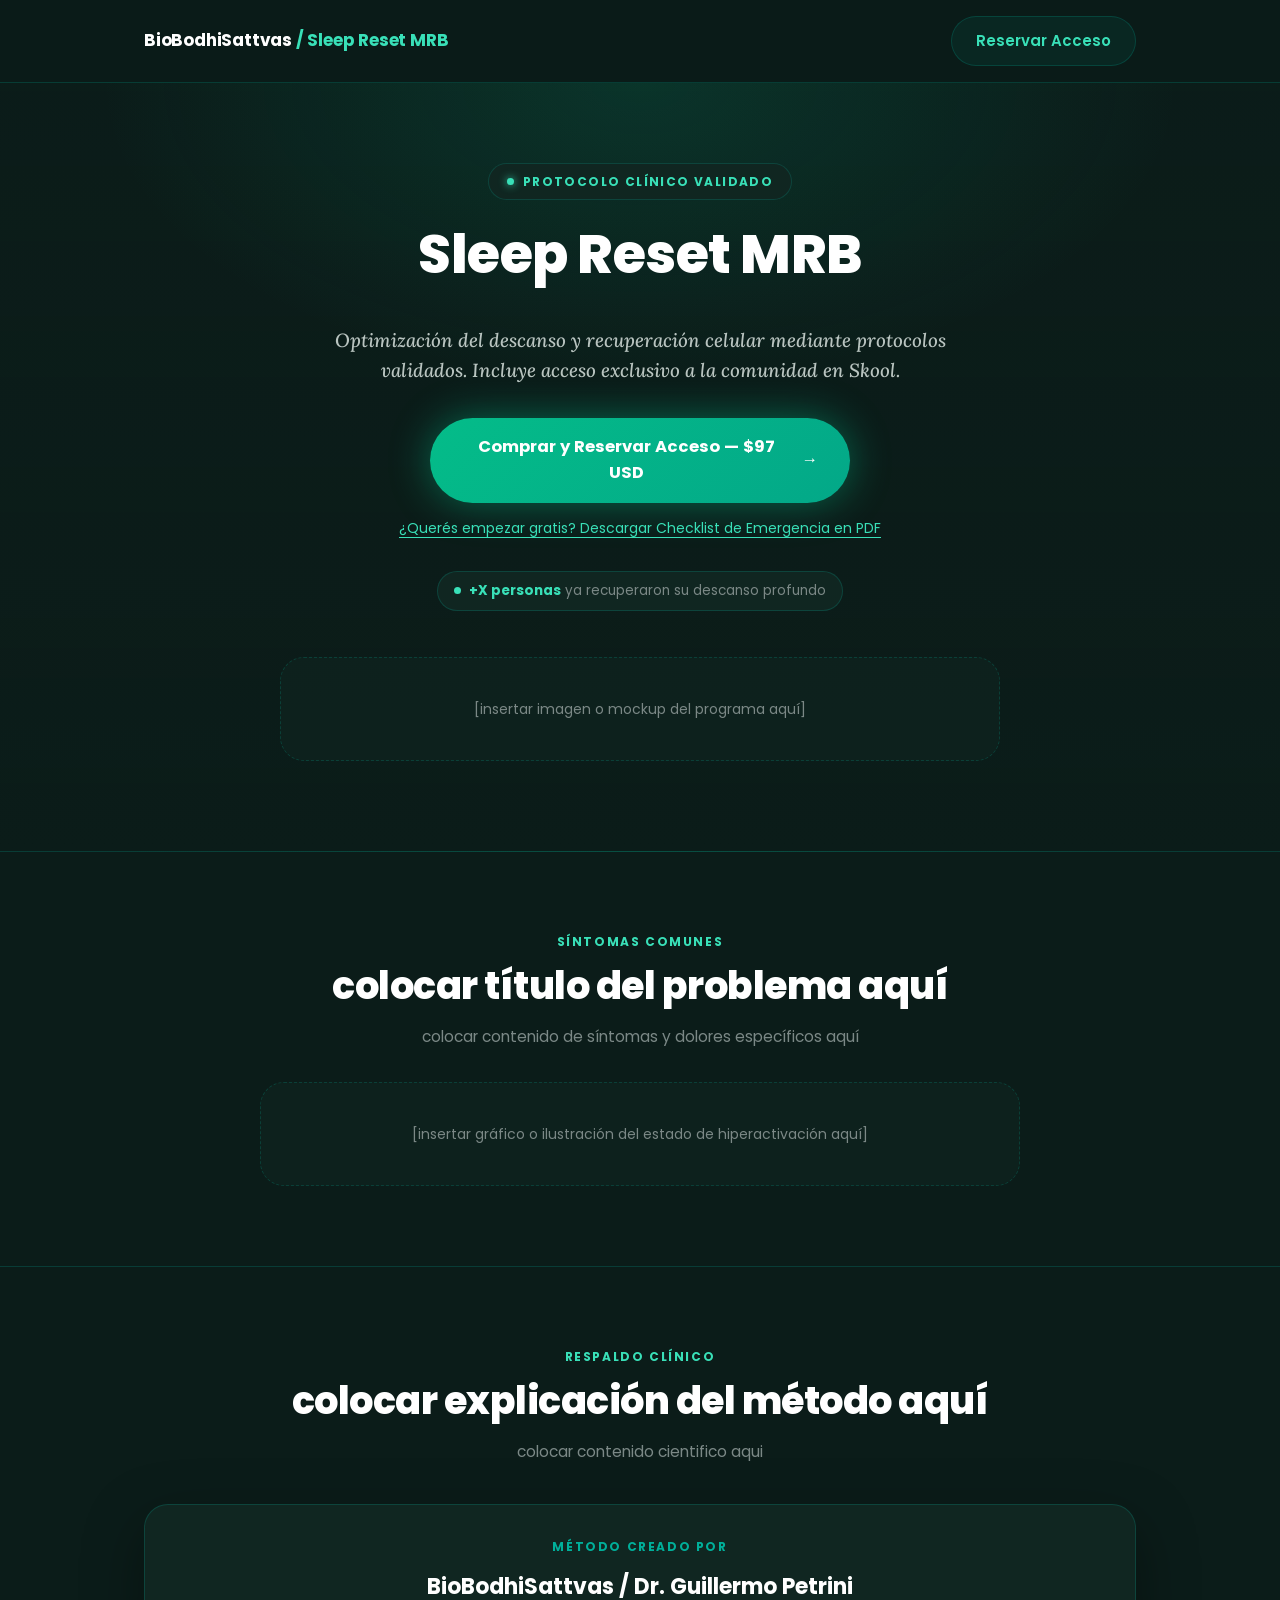
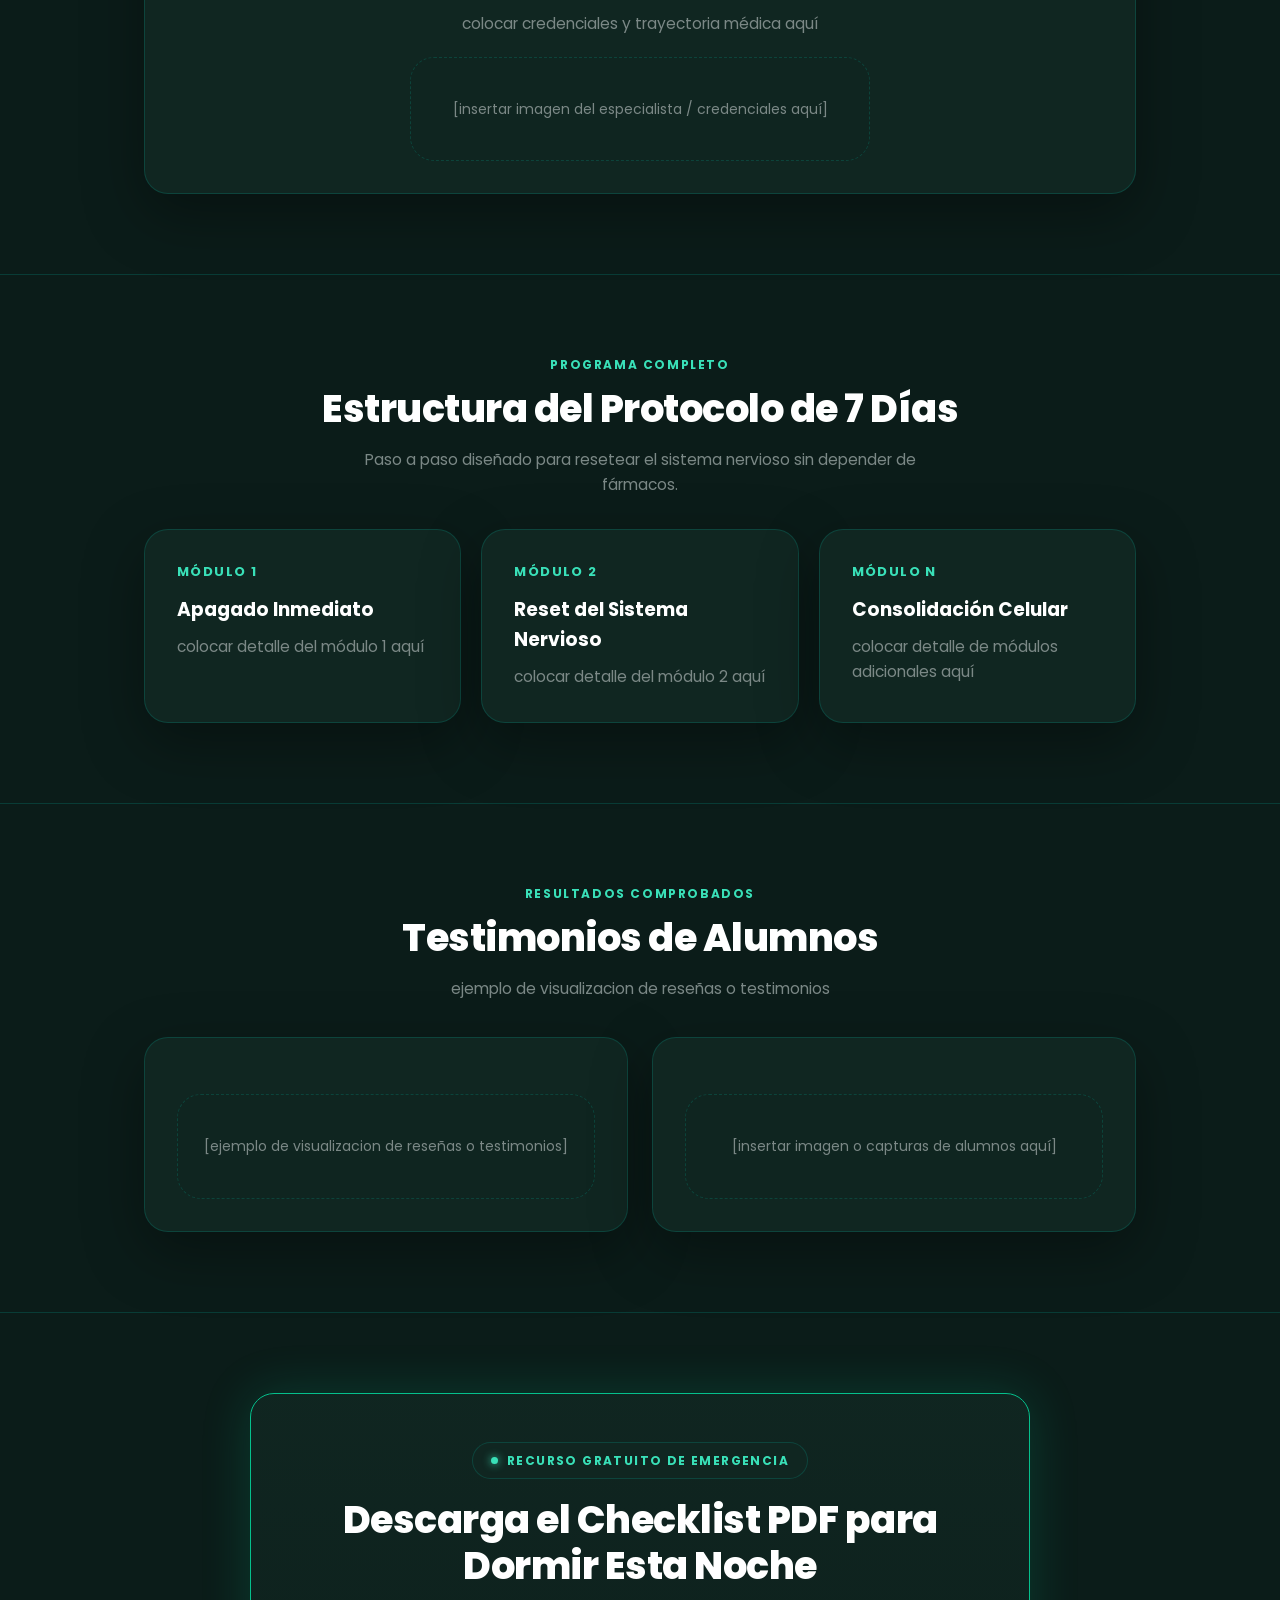
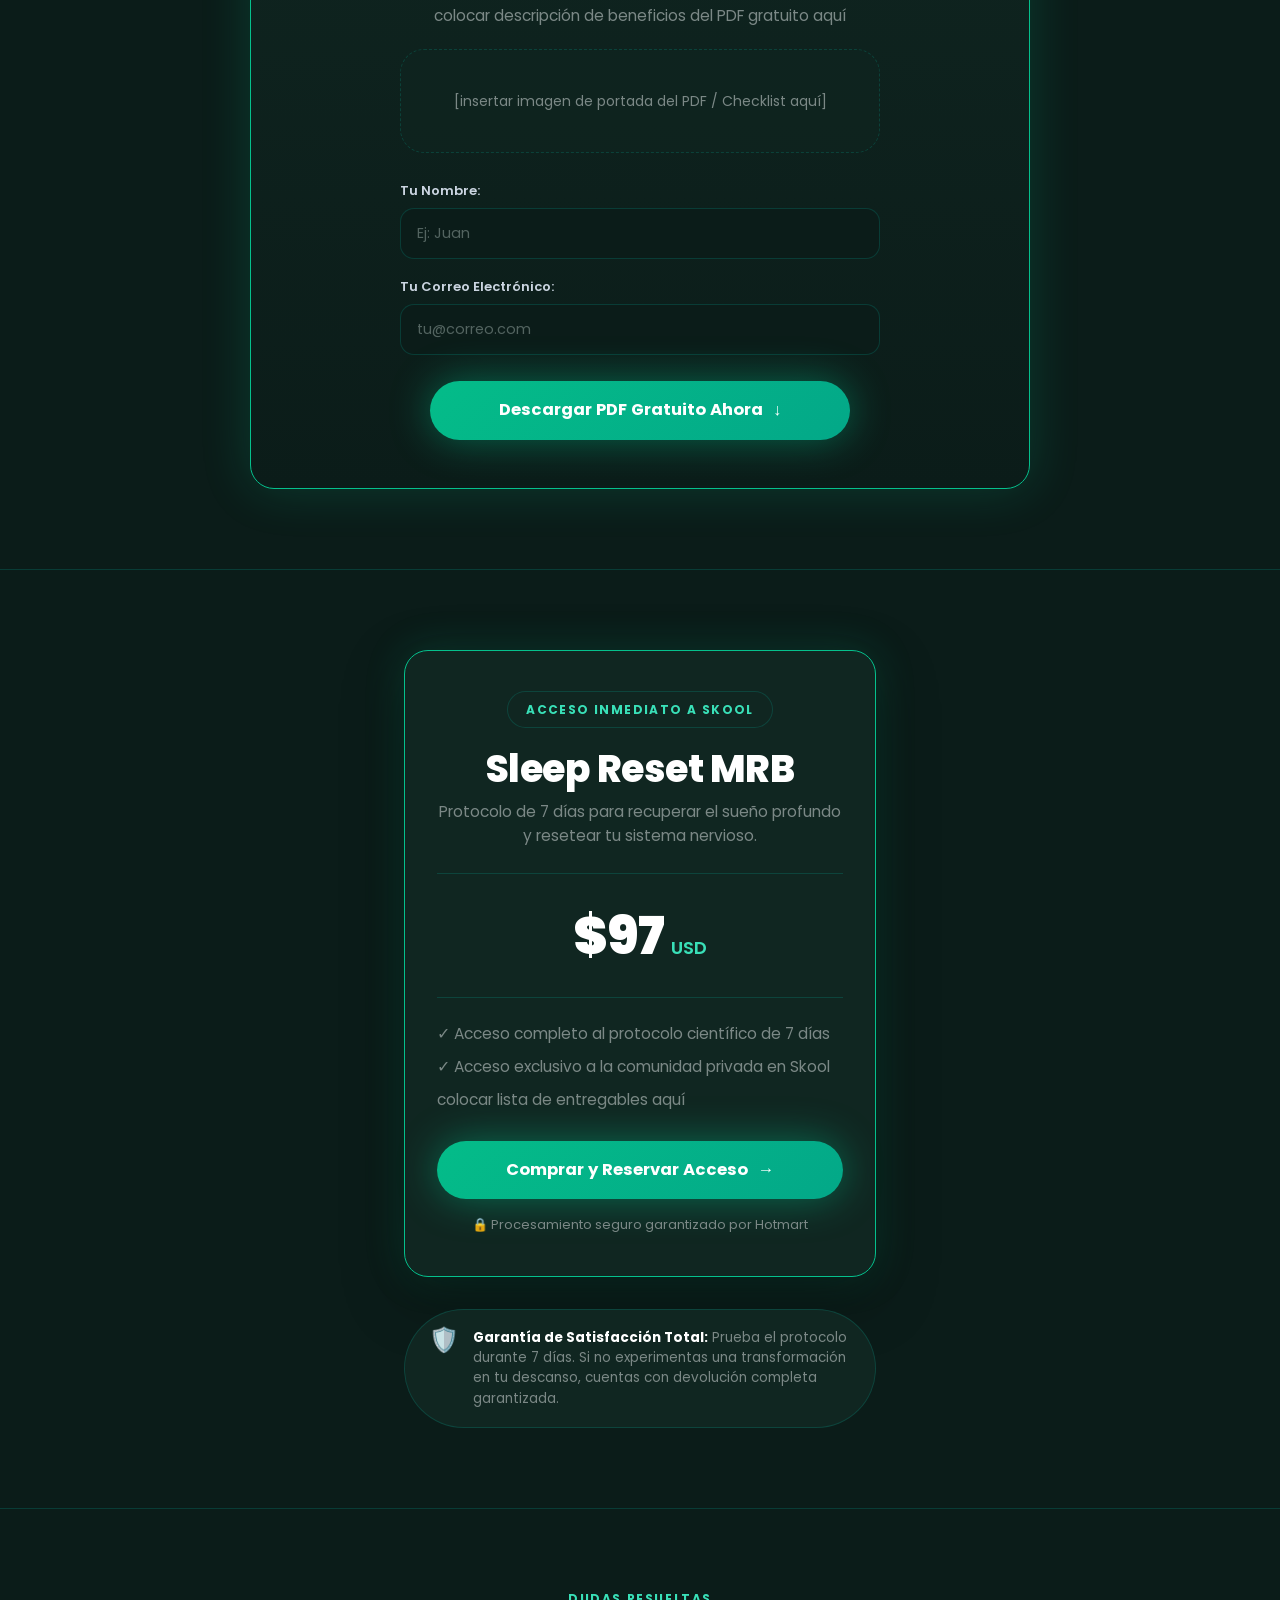
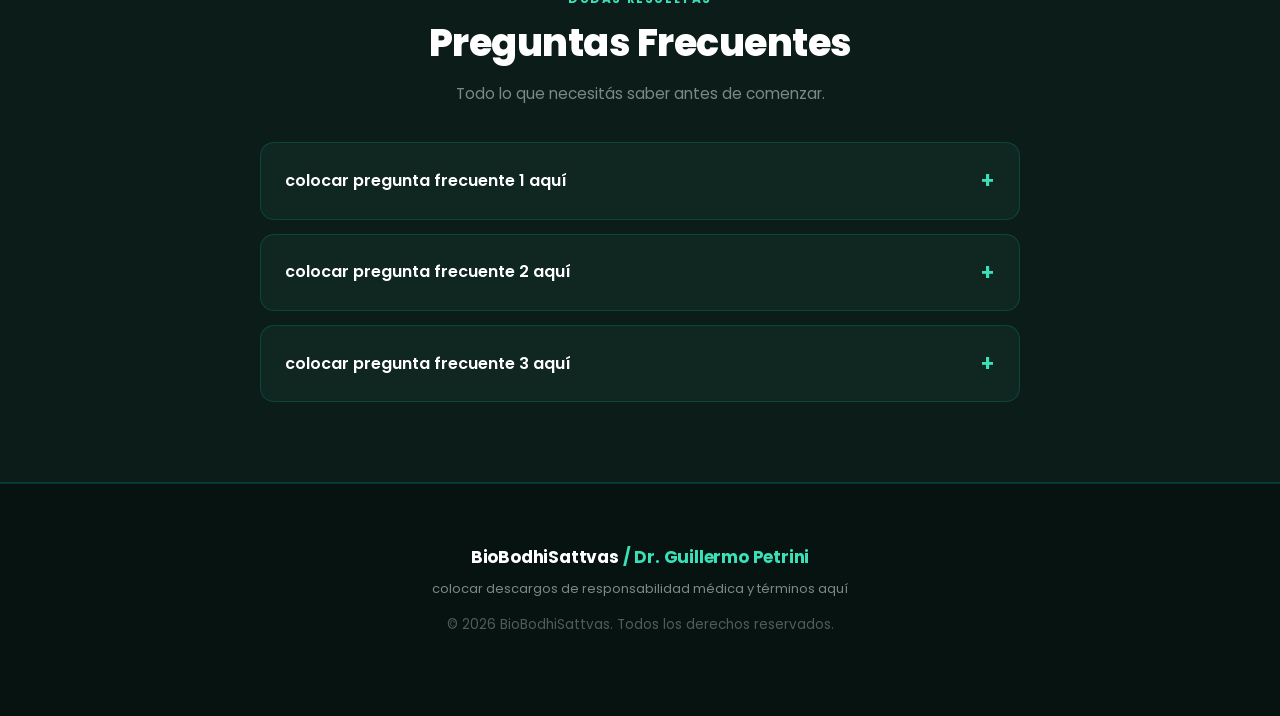
==== index.html @ a737d0e5 "commit inicial" ====
<!DOCTYPE html>
<html lang="es">
<head>
  <meta charset="UTF-8">
  <meta name="viewport" content="width=device-width, initial-scale=1.0">
  <title>Sleep Reset MRB - Programa Oficial | BioBodhiSattvas</title>
  
  <!-- Tipografías Oficiales (Poppins & Lora) -->
  <link rel="preconnect" href="https://fonts.googleapis.com">
  <link rel="preconnect" href="https://fonts.gstatic.com" crossorigin>
  <link href="https://fonts.googleapis.com/css2?family=Poppins:wght@400;500;600;700;800;900&family=Lora:ital,wght@0,500;1,500;1,600&display=swap" rel="stylesheet">

  <!-- Estilos Modulares -->
  <link rel="stylesheet" href="css/variables.css">
  <link rel="stylesheet" href="css/base.css">
  <link rel="stylesheet" href="css/components.css">
  <link rel="stylesheet" href="css/animations.css">
  <link rel="stylesheet" href="css/landing.css">
</head>
<body>

  <!-- ==================== HEADER ==================== -->
  <header class="site-header">
    <div class="wrap nav-container">
      <div class="brand-title">
        BioBodhiSattvas <span>/ Sleep Reset MRB</span>
      </div>
      <a href="#oferta" class="btn-secondary">
        Reservar Acceso
      </a>
    </div>
  </header>

  <!-- ==================== HERO SECTION ==================== -->
  <section class="hero-section">
    <div class="wrap hero-content">
      <div class="pill-eyebrow">
        <span class="dot"></span>
        <span>Protocolo Clínico Validado</span>
      </div>

      <h1 class="title-section" style="max-width: 820px; font-size: clamp(32px, 5vw, 54px);">
        Sleep Reset MRB
      </h1>

      <p class="lead-text" style="max-width: 680px;">
        Optimización del descanso y recuperación celular mediante protocolos validados. Incluye acceso exclusivo a la comunidad en Skool.
      </p>

      <div class="hero-actions">
        <!-- Enlace oficial intacto a Hotmart -->
        <a href="https://pay.hotmart.com/B107498701F?off=cs14opc1" class="btn-primary pulse-glow btn-buy" target="_blank" rel="noopener noreferrer">
          <span>Comprar y Reservar Acceso — $97 USD</span>
          <span class="arrow">→</span>
        </a>

        <!-- Ancla alternativa a Lead Magnet gratuito -->
        <a href="#lead-magnet" class="free-anchor">
          ¿Querés empezar gratis? Descargar Checklist de Emergencia en PDF
        </a>
      </div>

      <div class="pill-social" style="margin-top: 10px;">
        <span class="dot"></span>
        <span><b>+X personas</b> ya recuperaron su descanso profundo</span>
      </div>

      <div class="placeholder-box float-animation" style="max-width: 720px;">
        [insertar imagen o mockup del programa aquí]
      </div>
    </div>
  </section>

  <!-- ==================== SÍNTOMAS Y PROBLEMA ==================== -->
  <section class="dark">
    <div class="wrap text-center">
      <div class="kicker">SÍNTOMAS COMUNES</div>
      <h2 class="title-section">colocar título del problema aquí</h2>
      <p class="desc-text wrap-narrow">
        colocar contenido de síntomas y dolores específicos aquí
      </p>

      <div class="placeholder-box" style="max-width: 760px; margin: 32px auto 0;">
        [insertar gráfico o ilustración del estado de hiperactivación aquí]
      </div>
    </div>
  </section>

  <!-- ==================== MECANISMO CIENTÍFICO / MÉTODO MRB ==================== -->
  <section>
    <div class="wrap">
      <div class="text-center">
        <div class="kicker">RESPALDO CLÍNICO</div>
        <h2 class="title-section">colocar explicación del método aquí</h2>
        <p class="desc-text wrap-narrow">
          colocar contenido cientifico aqui
        </p>
      </div>

      <div class="card-brand" style="margin-top: 40px; text-align: center;">
        <div class="kicker" style="color: var(--teal);">MÉTODO CREADO POR</div>
        <h3 style="font-family: var(--font-display); font-size: 22px; margin-bottom: 8px;">BioBodhiSattvas / Dr. Guillermo Petrini</h3>
        <p class="desc-text" style="margin-bottom: 20px;">colocar credenciales y trayectoria médica aquí</p>
        <div class="placeholder-box" style="max-width: 460px; margin: 0 auto;">
          [insertar imagen del especialista / credenciales aquí]
        </div>
      </div>
    </div>
  </section>

  <!-- ==================== DESGLOSE DE MÓDULOS ==================== -->
  <section>
    <div class="wrap">
      <div class="text-center">
        <div class="kicker">PROGRAMA COMPLETO</div>
        <h2 class="title-section">Estructura del Protocolo de 7 Días</h2>
        <p class="desc-text wrap-narrow">
          Paso a paso diseñado para resetear el sistema nervioso sin depender de fármacos.
        </p>
      </div>

      <div class="grid-3">
        <div class="card-brand interactive">
          <div class="divider-step">
            <span class="paso">Módulo 1</span>
          </div>
          <h3>Apagado Inmediato</h3>
          <p class="desc-text" style="margin-top: 10px;">
            colocar detalle del módulo 1 aquí
          </p>
        </div>

        <div class="card-brand interactive">
          <div class="divider-step">
            <span class="paso">Módulo 2</span>
          </div>
          <h3>Reset del Sistema Nervioso</h3>
          <p class="desc-text" style="margin-top: 10px;">
            colocar detalle del módulo 2 aquí
          </p>
        </div>

        <div class="card-brand interactive">
          <div class="divider-step">
            <span class="paso">Módulo N</span>
          </div>
          <h3>Consolidación Celular</h3>
          <p class="desc-text" style="margin-top: 10px;">
            colocar detalle de módulos adicionales aquí
          </p>
        </div>
      </div>
    </div>
  </section>

  <!-- ==================== TESTIMONIOS Y PRUEBA SOCIAL ==================== -->
  <section>
    <div class="wrap text-center">
      <div class="kicker">RESULTADOS COMPROBADOS</div>
      <h2 class="title-section">Testimonios de Alumnos</h2>
      <p class="desc-text wrap-narrow">
        ejemplo de visualizacion de reseñas o testimonios
      </p>

      <div class="grid-2" style="margin-top: 36px;">
        <div class="card-brand text-center">
          <div class="placeholder-box">
            [ejemplo de visualizacion de reseñas o testimonios]
          </div>
        </div>
        <div class="card-brand text-center">
          <div class="placeholder-box">
            [insertar imagen o capturas de alumnos aquí]
          </div>
        </div>
      </div>
    </div>
  </section>

  <!-- ==================== SECCIÓN LEAD MAGNET: PDF GRATUITO ==================== -->
  <section id="lead-magnet">
    <div class="wrap">
      <div class="lead-magnet-card text-center">
        <div class="pill-eyebrow">
          <span class="dot"></span>
          <span>Recurso Gratuito de Emergencia</span>
        </div>

        <h2 class="title-section" style="margin-top: 18px;">
          Descarga el Checklist PDF para Dormir Esta Noche
        </h2>

        <p class="desc-text wrap-narrow" style="margin: 0 auto;">
          colocar descripción de beneficios del PDF gratuito aquí
        </p>

        <div class="placeholder-box" style="max-width: 480px; margin: 20px auto 0;">
          [insertar imagen de portada del PDF / Checklist aquí]
        </div>

        <!-- Formulario integrado con Google Apps Script -->
        <form id="lead-magnet-form" class="lead-form">
          <div class="form-group">
            <label for="lead-name" class="form-label">Tu Nombre:</label>
            <input type="text" id="lead-name" name="nombre" class="form-input" placeholder="Ej: Juan" required>
          </div>

          <div class="form-group">
            <label for="lead-email" class="form-label">Tu Correo Electrónico:</label>
            <input type="email" id="lead-email" name="email" class="form-input" placeholder="tu@correo.com" required>
          </div>

          <button type="submit" id="lead-submit-btn" class="btn-primary" style="margin-top: 8px;">
            <span>Descargar PDF Gratuito Ahora</span>
            <span class="arrow">↓</span>
          </button>
        </form>

        <div id="lead-status-box" class="status-box" style="display: none;"></div>
      </div>
    </div>
  </section>

  <!-- ==================== OFERTA FINAL Y CHECKOUT HOTMART ==================== -->
  <section id="oferta">
    <div class="wrap pricing-wrapper">
      <div class="price-card">
        <span class="pill-eyebrow">Acceso Inmediato a Skool</span>
        
        <h2 class="title-section" style="margin-top: 18px; margin-bottom: 8px;">Sleep Reset MRB</h2>
        <p class="desc-text">Protocolo de 7 días para recuperar el sueño profundo y resetear tu sistema nervioso.</p>

        <div class="price-box">
          <div class="price-value">
            $97<span class="price-currency">USD</span>
          </div>
        </div>

        <div style="text-align: left; margin-bottom: 28px;">
          <p class="desc-text" style="margin-bottom: 8px;">✓ Acceso completo al protocolo científico de 7 días</p>
          <p class="desc-text" style="margin-bottom: 8px;">✓ Acceso exclusivo a la comunidad privada en Skool</p>
          <p class="desc-text">colocar lista de entregables aquí</p>
        </div>

        <!-- Enlace oficial directo e intacto a Hotmart -->
        <a href="https://pay.hotmart.com/B107498701F?off=cs14opc1" class="btn-primary pulse-glow btn-buy" target="_blank" rel="noopener noreferrer" style="max-width: 100%;">
          <span>Comprar y Reservar Acceso</span>
          <span class="arrow">→</span>
        </a>

        <div class="security-note">
          🔒 Procesamiento seguro garantizado por Hotmart
        </div>
      </div>

      <!-- Sello de Garantía -->
      <div class="guarantee" style="margin-top: 32px;">
        <span class="ico">🛡️</span>
        <p><b>Garantía de Satisfacción Total:</b> Prueba el protocolo durante 7 días. Si no experimentas una transformación en tu descanso, cuentas con devolución completa garantizada.</p>
      </div>
    </div>
  </section>

  <!-- ==================== PREGUNTAS FRECUENTES ==================== -->
  <section>
    <div class="wrap">
      <div class="text-center">
        <div class="kicker">DUDAS RESUELTAS</div>
        <h2 class="title-section">Preguntas Frecuentes</h2>
        <p class="desc-text wrap-narrow">
          Todo lo que necesitás saber antes de comenzar.
        </p>
      </div>

      <div class="faq-list" style="margin-top: 36px;">
        <details class="faq-item">
          <summary class="faq-summary">colocar pregunta frecuente 1 aquí</summary>
          <div class="faq-content">
            colocar respuesta frecuente 1 aquí
          </div>
        </details>

        <details class="faq-item">
          <summary class="faq-summary">colocar pregunta frecuente 2 aquí</summary>
          <div class="faq-content">
            colocar respuesta frecuente 2 aquí
          </div>
        </details>

        <details class="faq-item">
          <summary class="faq-summary">colocar pregunta frecuente 3 aquí</summary>
          <div class="faq-content">
            colocar respuesta frecuente 3 aquí
          </div>
        </details>
      </div>
    </div>
  </section>

  <!-- ==================== FOOTER ==================== -->
  <footer class="site-footer">
    <div class="wrap">
      <div class="brand-title" style="margin-bottom: 8px;">
        BioBodhiSattvas <span>/ Dr. Guillermo Petrini</span>
      </div>
      <p style="font-size: 13px; color: var(--muted); max-width: 600px; margin: 0 auto;">
        colocar descargos de responsabilidad médica y términos aquí
      </p>
      <div class="footer-copy">
        © 2026 BioBodhiSattvas. Todos los derechos reservados.
      </div>
    </div>
  </footer>

  <!-- Controlador del Lead Magnet (Google Apps Script) -->
  <script src="js/lead-magnet.js" defer></script>
</body>
</html>
---- css/variables.css ----
:root {
  /* === Paleta corporativa oficial (BioBodhiSattvas) === */
  --ink: #1D1D1B;
  --paper: #F5F5F5;
  --teal: #00AF9A;
  --teal-deep: #1F5555;

  /* === Paleta funcional / Web Dark Medical === */
  --bg: #0B1C19;
  --bg-nav: #12211D;
  --surface: #102621;
  --surface-border: rgba(0, 175, 154, 0.22);
  --teal-bright: #05C08C;
  --teal-glow: #39E0B8;
  --white: #FFFFFF;
  --muted: #7B8886;
  --muted-onlight: #5B6B67;
  --error: #F87171;
  --success: #4ADE80;

  /* === Tipografía === */
  --font-display: 'Poppins', -apple-system, BlinkMacSystemFont, "Segoe UI", Roboto, sans-serif;
  --font-body: 'Poppins', -apple-system, BlinkMacSystemFont, "Segoe UI", Roboto, sans-serif;
  --font-accent: 'Lora', Georgia, serif;

  /* === Radios y Sombras === */
  --r-pill: 999px;
  --r-card: 24px;
  --r-chip: 14px;
  --shadow-card: 0 20px 60px rgba(0, 0, 0, 0.35);
  --glow-btn: 0 0 40px rgba(5, 192, 140, 0.45);
  --glow-subtle: 0 0 24px rgba(5, 192, 140, 0.2);

  /* === Espaciado y Layout === */
  --max-w-content: 1040px;
  --max-w-narrow: 640px;
}
---- css/base.css ----
*,
*::before,
*::after {
  box-sizing: border-box;
  margin: 0;
  padding: 0;
}

html {
  scroll-behavior: smooth;
  -webkit-font-smoothing: antialiased;
  -moz-osx-font-smoothing: grayscale;
}

body {
  background-color: var(--bg);
  color: var(--white);
  font-family: var(--font-body);
  font-size: 16px;
  line-height: 1.6;
  overflow-x: hidden;
  min-height: 100vh;
}

img,
svg {
  display: block;
  max-width: 100%;
  height: auto;
}

a {
  color: inherit;
  text-decoration: none;
}

button,
input,
textarea,
select {
  font: inherit;
  color: inherit;
}

/* === Layout Containers === */
.wrap {
  width: 100%;
  max-width: var(--max-w-content);
  margin: 0 auto;
  padding: 0 24px;
}

.wrap-narrow {
  width: 100%;
  max-width: var(--max-w-narrow);
  margin: 0 auto;
  padding: 0 24px;
}

/* === Typography Helpers === */
.kicker {
  font-family: var(--font-display);
  font-weight: 700;
  font-size: 12px;
  letter-spacing: 1.6px;
  text-transform: uppercase;
  color: var(--teal-glow);
  margin-bottom: 12px;
}

.title-section {
  font-family: var(--font-display);
  font-weight: 800;
  font-size: clamp(26px, 3.8vw, 38px);
  letter-spacing: -0.5px;
  line-height: 1.2;
  color: var(--white);
  margin-bottom: 16px;
}

.lead-text {
  font-family: var(--font-accent);
  font-style: italic;
  font-weight: 500;
  font-size: clamp(16px, 2vw, 19px);
  color: #B9C4C0;
  line-height: 1.6;
}

.desc-text {
  font-size: 15.5px;
  color: var(--muted);
  line-height: 1.6;
}

.text-center {
  text-align: center;
}

/* === Section Padding === */
section {
  padding: 80px 0;
  border-bottom: 1px solid var(--surface-border);
  position: relative;
}

@media (max-width: 768px) {
  section {
    padding: 56px 0;
  }
}
---- css/components.css ----
/* ==========================================================================
   COMPONENTS.CSS - Componentes UI Reutilizables (BioBodhiSattvas)
   ========================================================================== */

/* === Eyebrow Badge === */
.pill-eyebrow {
  display: inline-flex;
  align-items: center;
  gap: 9px;
  font-family: var(--font-display);
  font-size: 12px;
  font-weight: 700;
  letter-spacing: 1.4px;
  text-transform: uppercase;
  color: var(--teal-glow);
  background: var(--surface);
  border: 1px solid var(--surface-border);
  padding: 8px 18px;
  border-radius: var(--r-pill);
}

.pill-eyebrow .dot {
  width: 7px;
  height: 7px;
  border-radius: 50%;
  background: var(--teal-glow);
  box-shadow: 0 0 8px var(--teal-glow);
}

/* === Social Proof Pill === */
.pill-social {
  display: inline-flex;
  align-items: center;
  gap: 8px;
  font-family: var(--font-body);
  font-size: 13.5px;
  color: var(--muted);
  background: var(--surface);
  border: 1px solid var(--surface-border);
  padding: 8px 16px;
  border-radius: var(--r-pill);
}

.pill-social .dot {
  width: 7px;
  height: 7px;
  border-radius: 50%;
  background: var(--teal-glow);
}

.pill-social b {
  color: var(--teal-glow);
  font-family: var(--font-display);
}

/* === Botones de Acción (CTA) === */
.btn-primary {
  display: inline-flex;
  align-items: center;
  justify-content: center;
  gap: 10px;
  font-family: var(--font-display);
  font-weight: 700;
  font-size: 16.5px;
  color: var(--white);
  background: linear-gradient(135deg, #04BC89, #03A888);
  padding: 16px 32px;
  border-radius: var(--r-pill);
  box-shadow: var(--glow-btn);
  border: none;
  cursor: pointer;
  text-decoration: none;
  transition: transform 0.2s ease, box-shadow 0.2s ease, background 0.2s ease;
  width: 100%;
  max-width: 420px;
  text-align: center;
}

.btn-primary:hover {
  transform: translateY(-2px);
  box-shadow: 0 0 50px rgba(5, 192, 140, 0.65);
}

.btn-primary .arrow {
  transition: transform 0.2s ease;
}

.btn-primary:hover .arrow {
  transform: translateX(4px);
}

.btn-secondary {
  display: inline-flex;
  align-items: center;
  justify-content: center;
  gap: 8px;
  font-family: var(--font-display);
  font-weight: 600;
  font-size: 15px;
  color: var(--teal-glow);
  background: rgba(0, 175, 154, 0.08);
  border: 1px solid var(--surface-border);
  padding: 12px 24px;
  border-radius: var(--r-pill);
  text-decoration: none;
  transition: all 0.2s ease;
}

.btn-secondary:hover {
  background: rgba(0, 175, 154, 0.18);
  border-color: var(--teal-glow);
}

/* === Tarjetas de Contenido === */
.card-brand {
  background: var(--surface);
  border: 1px solid var(--surface-border);
  border-radius: var(--r-card);
  padding: 32px;
  box-shadow: var(--shadow-card);
}

.card-brand.interactive {
  transition: transform 0.3s ease, border-color 0.3s ease;
}

.card-brand.interactive:hover {
  transform: translateY(-4px);
  border-color: rgba(57, 224, 184, 0.45);
}

/* === Bloque de Garantía === */
.guarantee {
  display: flex;
  align-items: flex-start;
  gap: 14px;
  text-align: left;
  background: var(--surface);
  border: 1px solid var(--surface-border);
  padding: 18px 24px;
  border-radius: var(--r-pill);
  max-width: 560px;
  margin: 0 auto;
}

.guarantee .ico {
  font-size: 24px;
  line-height: 1;
}

.guarantee p {
  margin: 0;
  font-size: 13.5px;
  color: var(--muted);
  line-height: 1.5;
}

.guarantee p b {
  color: var(--white);
  font-family: var(--font-display);
}

/* === Separadores de Pasos / Módulos === */
.divider-step {
  display: flex;
  align-items: baseline;
  gap: 12px;
  margin-bottom: 12px;
}

.divider-step .paso {
  font-family: var(--font-display);
  font-weight: 700;
  font-size: 13px;
  letter-spacing: 1.4px;
  color: var(--teal-glow);
  text-transform: uppercase;
}

.divider-step h3 {
  font-family: var(--font-display);
  font-weight: 700;
  font-size: 20px;
  color: var(--white);
  margin: 0;
}

/* === Formularios e Inputs === */
.form-group {
  margin-bottom: 18px;
  text-align: left;
}

.form-label {
  display: block;
  font-size: 13px;
  font-weight: 600;
  color: #cbd5e1;
  margin-bottom: 6px;
  font-family: var(--font-display);
}

.form-input {
  width: 100%;
  padding: 13px 16px;
  background: #0B1C19;
  border: 1px solid var(--surface-border);
  border-radius: var(--r-chip);
  color: var(--white);
  font-size: 14.5px;
  transition: border-color 0.2s ease, box-shadow 0.2s ease;
}

.form-input:focus {
  outline: none;
  border-color: var(--teal-bright);
  box-shadow: 0 0 16px rgba(5, 192, 140, 0.35);
}

.form-input::placeholder {
  color: #536460;
}

/* === Cajas de Estado / Alertas === */
.status-box {
  margin-top: 20px;
  padding: 16px 20px;
  border-radius: var(--r-chip);
  font-size: 14px;
  line-height: 1.5;
  text-align: center;
}

.status-box.success {
  background: rgba(74, 222, 128, 0.1);
  border: 1px solid rgba(74, 222, 128, 0.4);
  color: var(--success);
}

.status-box.error {
  background: rgba(248, 113, 113, 0.1);
  border: 1px solid rgba(248, 113, 113, 0.4);
  color: var(--error);
}

/* === Acordeón FAQ === */
.faq-list {
  display: flex;
  flex-direction: column;
  gap: 14px;
  max-width: 760px;
  margin: 0 auto;
}

.faq-item {
  background: var(--surface);
  border: 1px solid var(--surface-border);
  border-radius: var(--r-chip);
  overflow: hidden;
  transition: border-color 0.2s ease;
}

.faq-item[open] {
  border-color: var(--teal-glow);
}

.faq-summary {
  padding: 20px 24px;
  font-family: var(--font-display);
  font-size: 16px;
  font-weight: 600;
  color: var(--white);
  cursor: pointer;
  list-style: none;
  display: flex;
  justify-content: space-between;
  align-items: center;
  user-select: none;
}

.faq-summary::-webkit-details-marker {
  display: none;
}

.faq-summary::after {
  content: '+';
  font-size: 22px;
  color: var(--teal-glow);
  transition: transform 0.2s ease;
}

.faq-item[open] .faq-summary::after {
  content: '−';
}

.faq-content {
  padding: 0 24px 20px;
  font-size: 14.5px;
  color: var(--muted);
  line-height: 1.6;
}
---- css/animations.css ----
/* ==========================================================================
   ANIMATIONS.CSS - Micro-interacciones y Animaciones de Rendimiento
   ========================================================================== */

/* === Keyframe: Pulsing Glow para CTA Principal === */
@keyframes pulseGlow {
  0% {
    box-shadow: 0 0 20px rgba(5, 192, 140, 0.4);
  }
  50% {
    box-shadow: 0 0 45px rgba(5, 192, 140, 0.75), 0 0 10px rgba(57, 224, 184, 0.5);
  }
  100% {
    box-shadow: 0 0 20px rgba(5, 192, 140, 0.4);
  }
}

.pulse-glow {
  animation: pulseGlow 3s infinite ease-in-out;
}

/* === Keyframe: Pop-in de éxito === */
@keyframes popIn {
  0% {
    opacity: 0;
    transform: scale(0.85);
  }
  70% {
    opacity: 1;
    transform: scale(1.02);
  }
  100% {
    opacity: 1;
    transform: scale(1);
  }
}

.animate-pop-in {
  animation: popIn 0.35s cubic-bezier(0.34, 1.56, 0.64, 1) forwards;
}

/* === Keyframe: Flotación sutil (Mockup / Hero Image) === */
@keyframes floatSubtle {
  0%, 100% {
    transform: translateY(0);
  }
  50% {
    transform: translateY(-8px);
  }
}

.float-animation {
  animation: floatSubtle 5s ease-in-out infinite;
}

/* === Keyframe: Fade In Up para Scroll Reveal === */
@keyframes fadeInUp {
  from {
    opacity: 0;
    transform: translateY(24px);
  }
  to {
    opacity: 1;
    transform: translateY(0);
  }
}

.fade-in-up {
  animation: fadeInUp 0.6s cubic-bezier(0.16, 1, 0.3, 1) forwards;
}

/* === Accesibilidad: Reducción de movimiento === */
@media (prefers-reduced-motion: reduce) {
  *,
  *::before,
  *::after {
    animation-duration: 0.01ms !important;
    animation-iteration-count: 1 !important;
    transition-duration: 0.01ms !important;
    scroll-behavior: auto !important;
  }
}
---- css/landing.css ----
/* ==========================================================================
   LANDING.CSS - Estilos Específicos de Secciones para index.html
   ========================================================================== */

/* === Header / Nav Minimalista === */
.site-header {
  position: sticky;
  top: 0;
  z-index: 50;
  background: rgba(11, 28, 25, 0.9);
  backdrop-filter: blur(12px);
  border-bottom: 1px solid var(--surface-border);
  padding: 16px 0;
}

.nav-container {
  display: flex;
  justify-content: space-between;
  align-items: center;
}

.brand-title {
  font-family: var(--font-display);
  font-size: 17px;
  font-weight: 700;
  color: var(--white);
  letter-spacing: -0.2px;
}

.brand-title span {
  color: var(--teal-glow);
}

/* === Hero Section === */
.hero-section {
  padding: 80px 0 90px;
  text-align: center;
  background:
    radial-gradient(ellipse 900px 500px at 50% 0%, rgba(5, 192, 140, 0.15), transparent 60%),
    linear-gradient(180deg, rgba(11, 28, 25, 0.8) 0%, var(--bg) 100%);
}

.hero-content {
  display: flex;
  flex-direction: column;
  align-items: center;
  gap: 22px;
}

.hero-actions {
  display: flex;
  flex-direction: column;
  align-items: center;
  gap: 14px;
  width: 100%;
  margin-top: 10px;
}

.free-anchor {
  font-size: 14px;
  color: var(--teal-glow);
  text-decoration: underline;
  text-underline-offset: 4px;
  transition: opacity 0.2s ease;
}

.free-anchor:hover {
  opacity: 0.85;
}

.placeholder-box {
  background: rgba(16, 38, 33, 0.6);
  border: 1px dashed var(--surface-border);
  border-radius: var(--r-card);
  padding: 40px 24px;
  text-align: center;
  color: var(--muted);
  font-size: 14px;
  margin-top: 24px;
  width: 100%;
}

/* === Grid Layouts === */
.grid-2 {
  display: grid;
  grid-template-columns: repeat(2, 1fr);
  gap: 24px;
  margin-top: 32px;
}

.grid-3 {
  display: grid;
  grid-template-columns: repeat(3, 1fr);
  gap: 20px;
  margin-top: 32px;
}

@media (max-width: 860px) {
  .grid-2,
  .grid-3 {
    grid-template-columns: 1fr;
  }
}

/* === Seccion Lead Magnet Destacada === */
.lead-magnet-card {
  background: linear-gradient(180deg, rgba(16, 38, 33, 0.95) 0%, rgba(11, 28, 25, 0.95) 100%);
  border: 1px solid var(--teal-bright);
  box-shadow: 0 0 50px rgba(5, 192, 140, 0.2);
  border-radius: var(--r-card);
  padding: 48px 36px;
  max-width: 780px;
  margin: 0 auto;
}

.lead-form {
  max-width: 480px;
  margin: 28px auto 0;
}

/* === Pricing Box (Checkout Hotmart) === */
.pricing-wrapper {
  max-width: 520px;
  margin: 0 auto;
  text-align: center;
}

.price-card {
  background: var(--surface);
  border: 1px solid var(--teal-bright);
  border-radius: var(--r-card);
  padding: 40px 32px;
  box-shadow: var(--shadow-card), 0 0 40px rgba(5, 192, 140, 0.2);
}

.price-box {
  margin: 24px 0;
  border-top: 1px solid var(--surface-border);
  border-bottom: 1px solid var(--surface-border);
  padding: 20px 0;
}

.price-value {
  font-size: 52px;
  font-weight: 900;
  color: var(--white);
  font-family: var(--font-display);
}

.price-currency {
  font-size: 18px;
  color: var(--teal-glow);
  font-weight: 600;
  margin-left: 6px;
}

.security-note {
  font-size: 13px;
  color: var(--muted);
  margin-top: 16px;
}

/* === Footer === */
.site-footer {
  padding: 60px 0 80px;
  background: #071311;
  border-top: 1px solid var(--surface-border);
  font-size: 13.5px;
  color: var(--muted);
  text-align: center;
}

.footer-copy {
  margin-top: 14px;
  color: #4D5E5A;
}
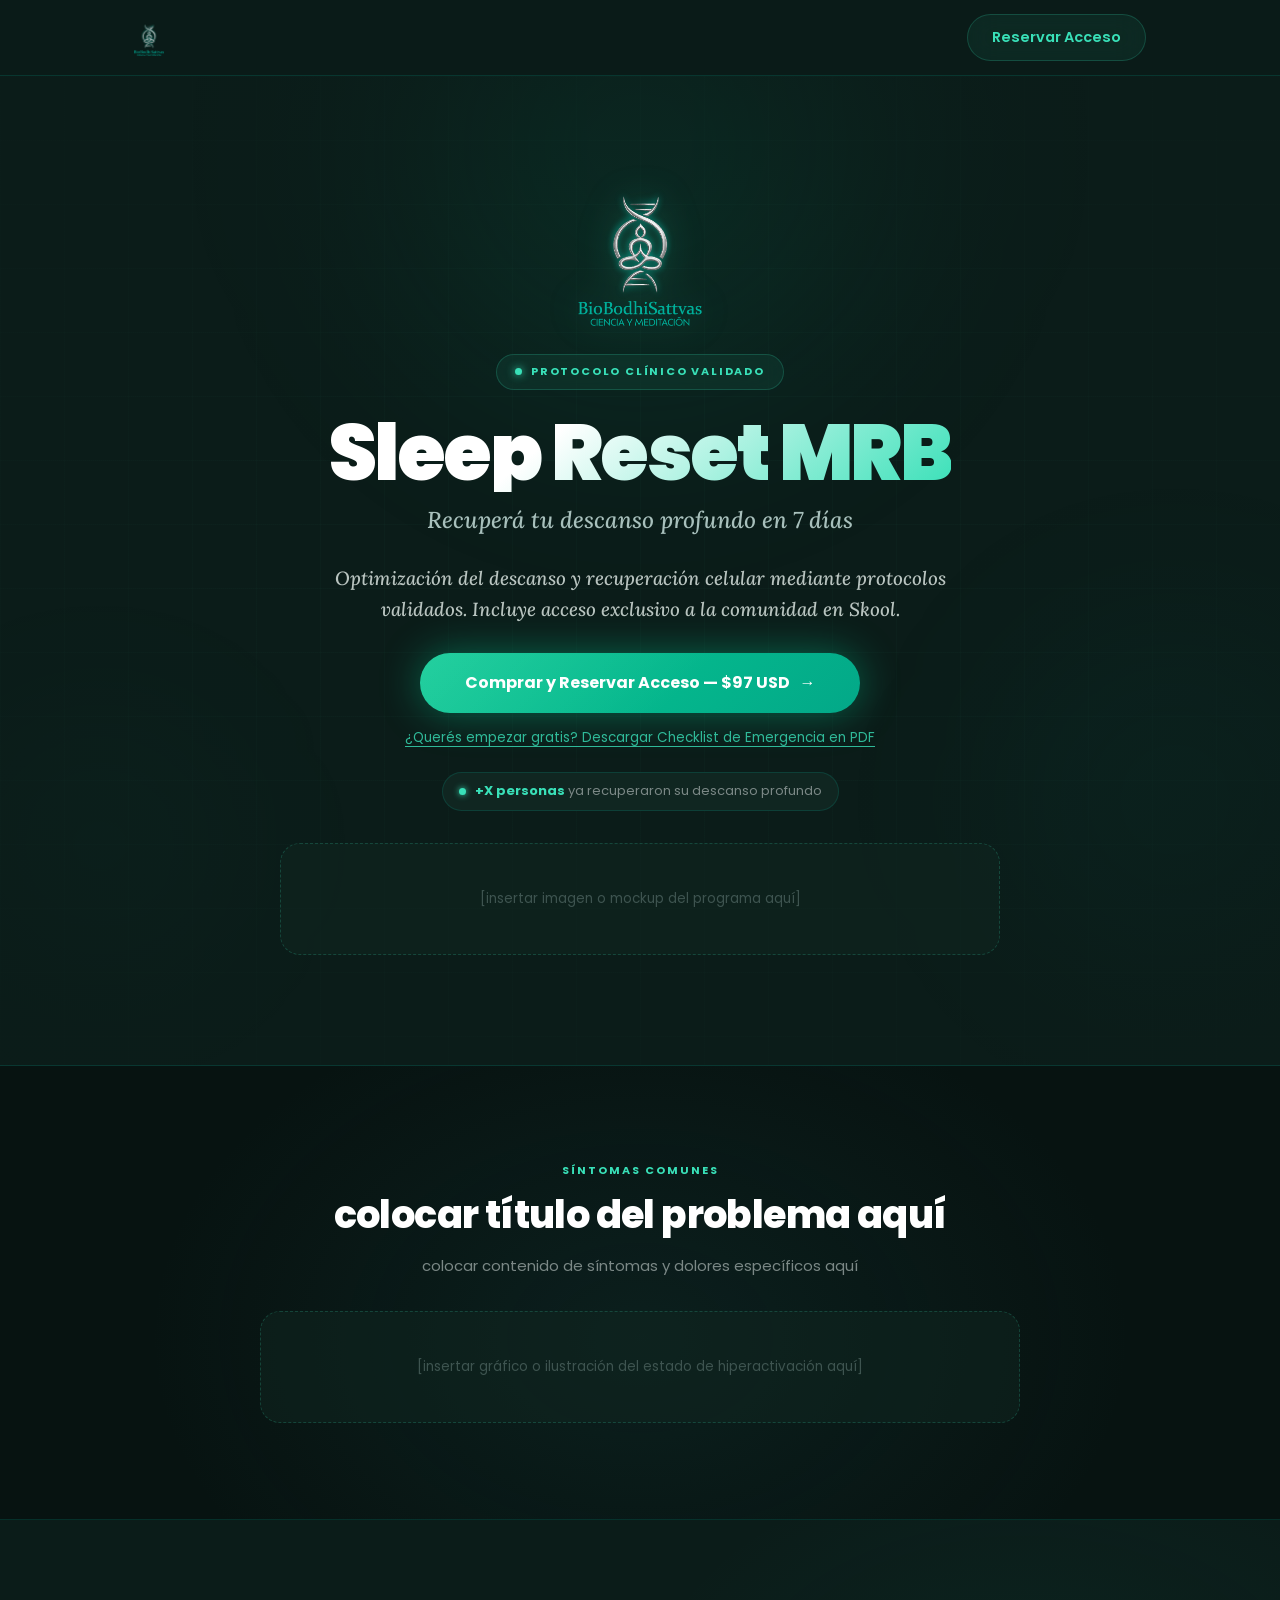
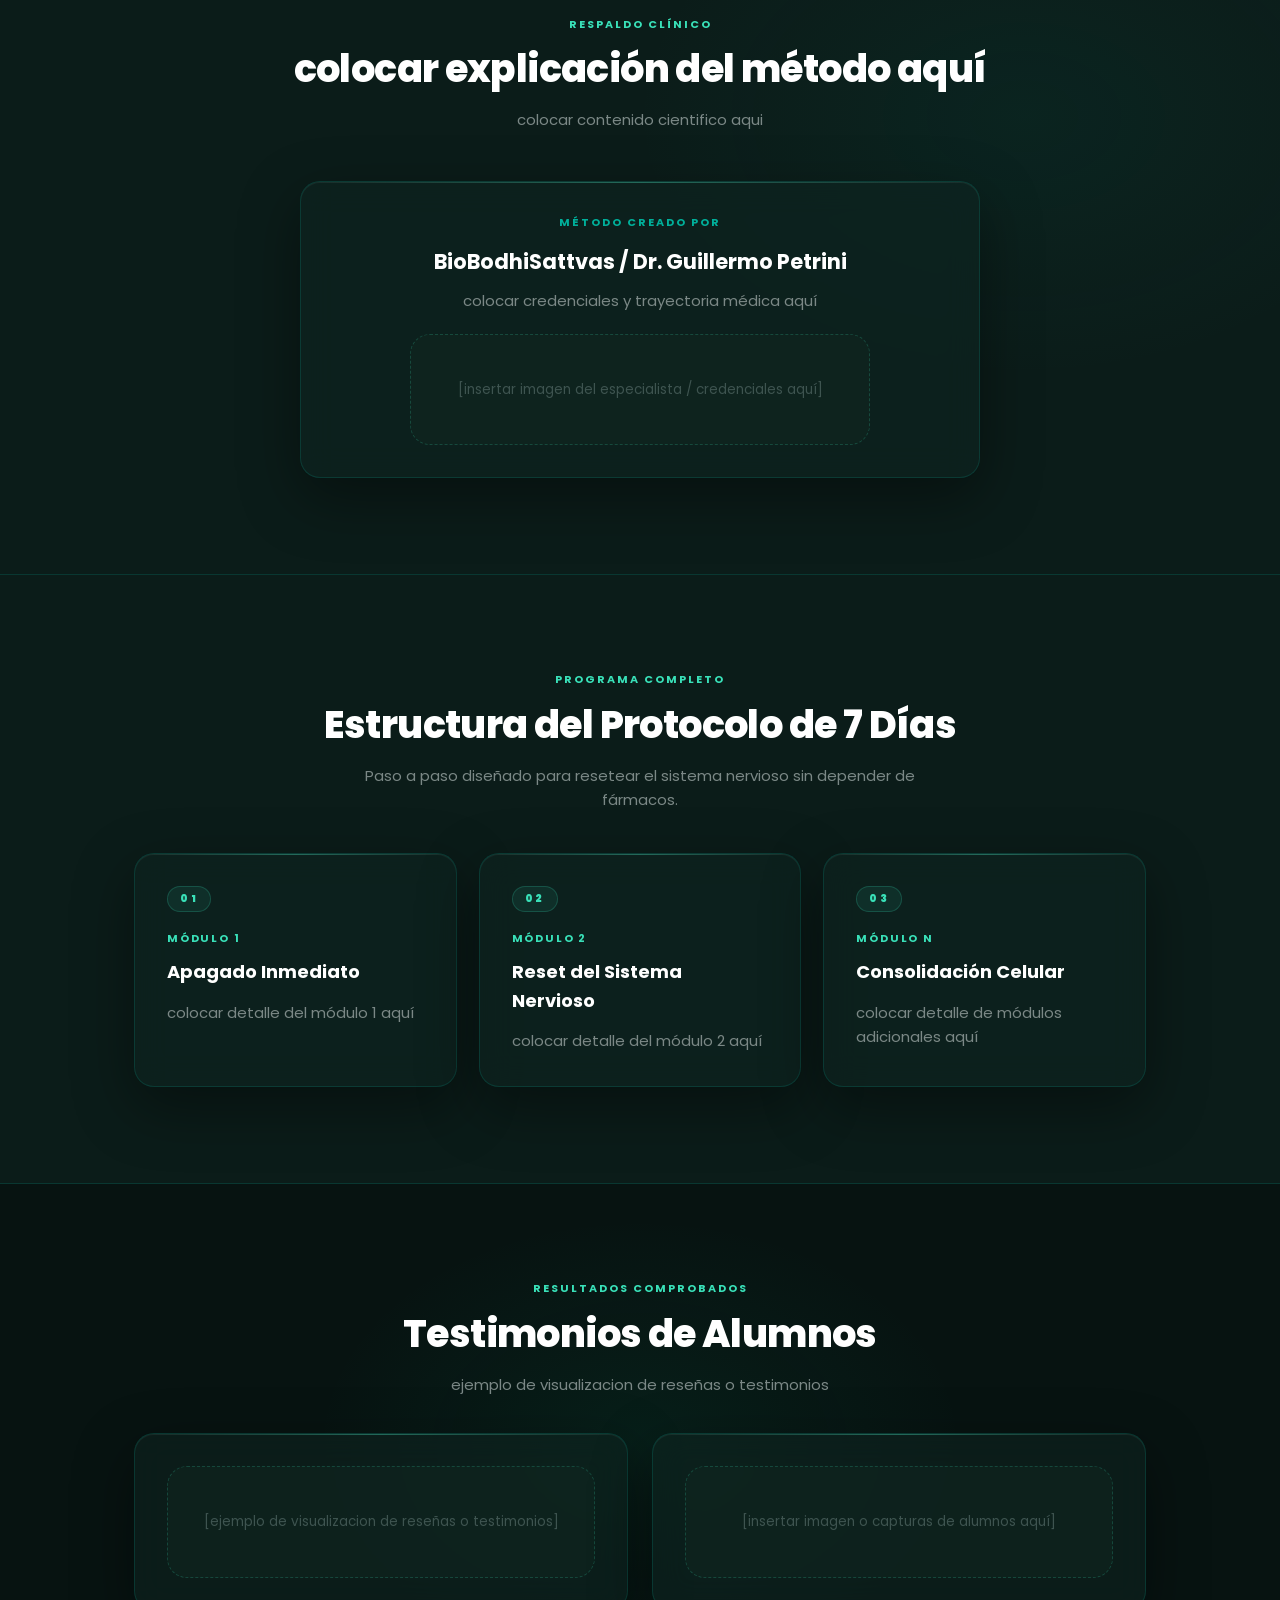
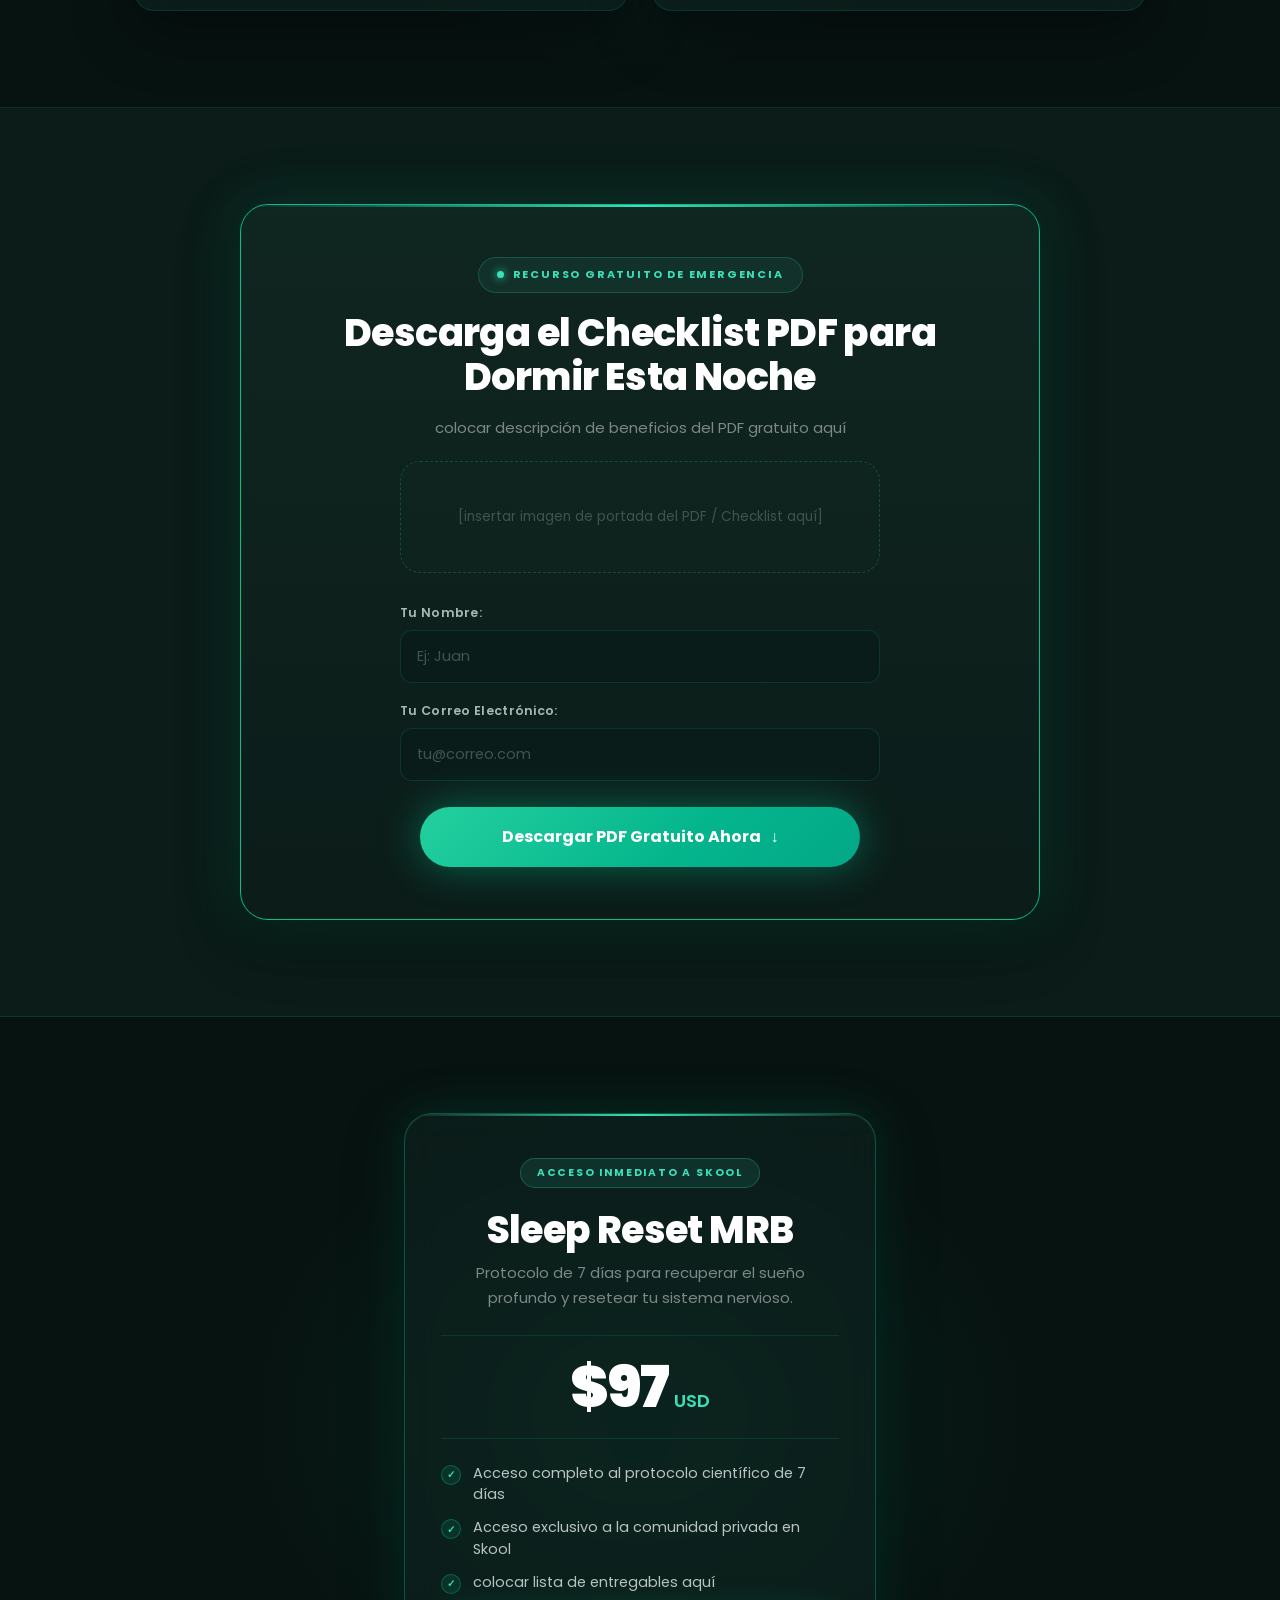
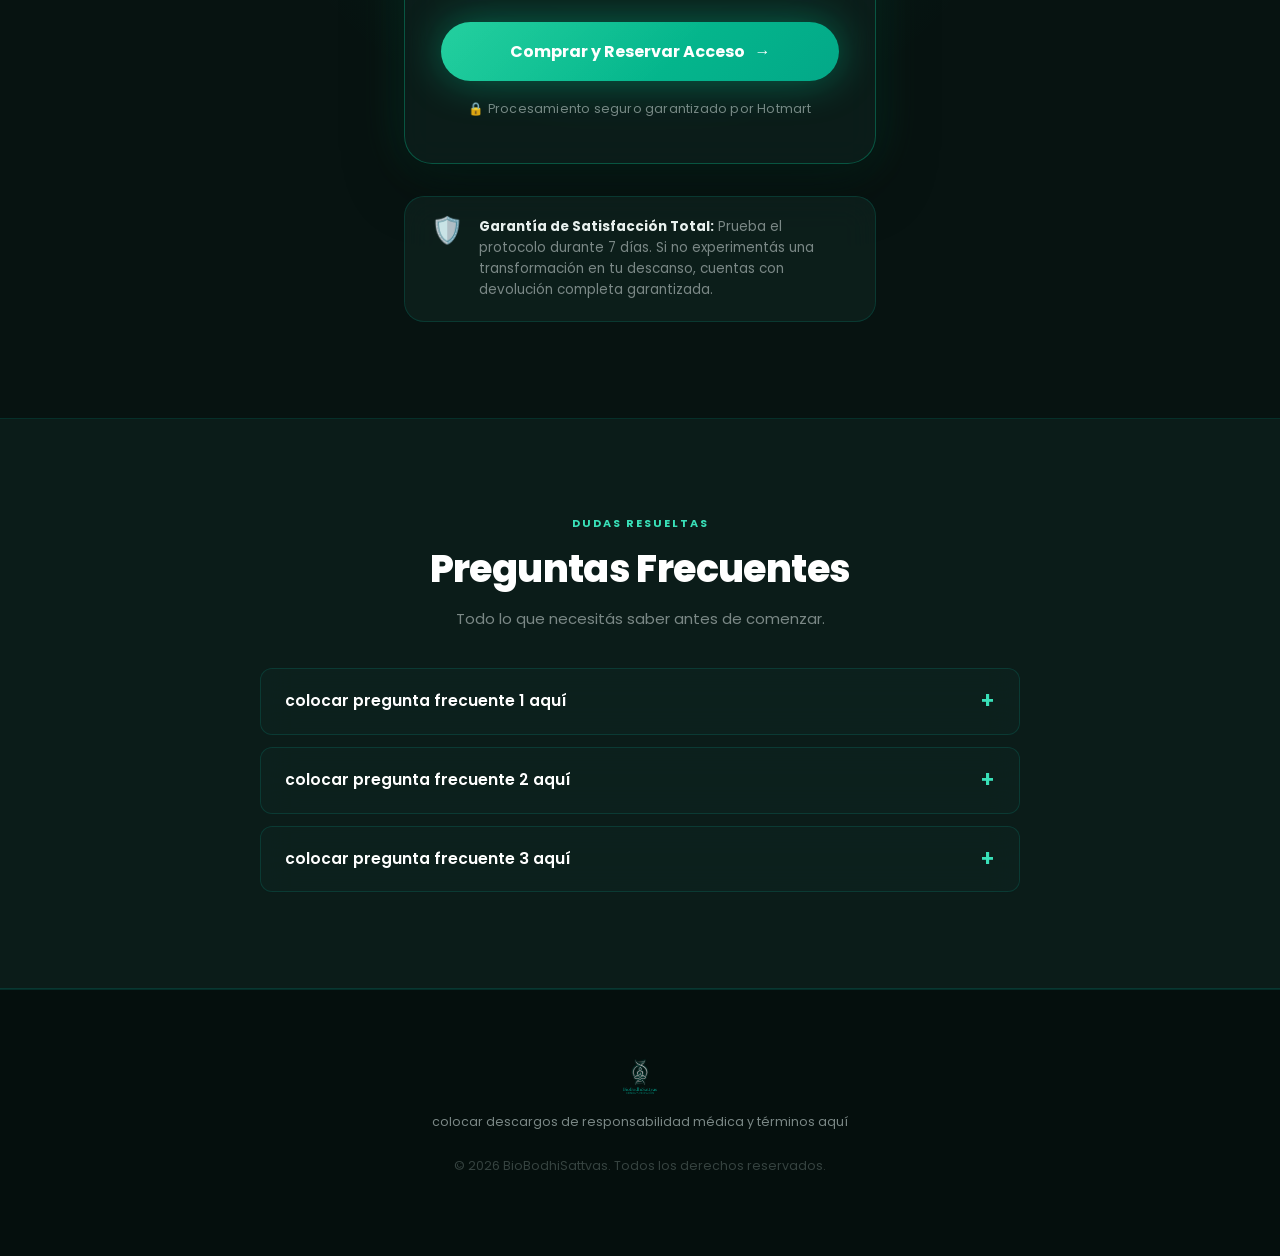
==== commit 4a949019: "feat: landing page Sleep Reset MRB con diseño pro BioBodhiSattvas - Logo oficial integrado en header" ====
--- a/index.html
+++ b/index.html
@@ -4,13 +4,11 @@
   <meta charset="UTF-8">
   <meta name="viewport" content="width=device-width, initial-scale=1.0">
   <title>Sleep Reset MRB - Programa Oficial | BioBodhiSattvas</title>
-  
-  <!-- Tipografías Oficiales (Poppins & Lora) -->
+
   <link rel="preconnect" href="https://fonts.googleapis.com">
   <link rel="preconnect" href="https://fonts.gstatic.com" crossorigin>
   <link href="https://fonts.googleapis.com/css2?family=Poppins:wght@400;500;600;700;800;900&family=Lora:ital,wght@0,500;1,500;1,600&display=swap" rel="stylesheet">
 
-  <!-- Estilos Modulares -->
   <link rel="stylesheet" href="css/variables.css">
   <link rel="stylesheet" href="css/base.css">
   <link rel="stylesheet" href="css/components.css">
@@ -19,12 +17,21 @@
 </head>
 <body>
 
+  <!-- Barra de progreso de scroll -->
+  <div class="scroll-progress-bar" id="scrollProgress" aria-hidden="true"></div>
+
   <!-- ==================== HEADER ==================== -->
   <header class="site-header">
     <div class="wrap nav-container">
-      <div class="brand-title">
-        BioBodhiSattvas <span>/ Sleep Reset MRB</span>
-      </div>
+      <a href="/" class="site-logo" aria-label="BioBodhiSattvas — Inicio">
+        <img
+          src="Logo-principal%201x.png"
+          srcset="Logo-principal%201x.png 1x, Logo-principal2x.png 2x"
+          alt="BioBodhiSattvas"
+          class="logo-img"
+          height="36"
+        >
+      </a>
       <a href="#oferta" class="btn-secondary">
         Reservar Acceso
       </a>
@@ -33,73 +40,93 @@
 
   <!-- ==================== HERO SECTION ==================== -->
   <section class="hero-section">
+    <!-- Fondo ambiental: orbs de luz teal -->
+    <div class="hero-ambient" aria-hidden="true">
+      <div class="orb orb-1"></div>
+      <div class="orb orb-2"></div>
+      <div class="orb orb-3"></div>
+    </div>
+    <!-- Grid técnico decorativo -->
+    <div class="hero-grid-overlay" aria-hidden="true"></div>
+
     <div class="wrap hero-content">
-      <div class="pill-eyebrow">
-        <span class="dot"></span>
+
+      <!-- Logo central del hero -->
+      <div class="hero-logo-wrap" data-reveal>
+        <img
+          src="Logo-principal%201x.png"
+          srcset="Logo-principal%201x.png 1x, Logo-principal2x.png 2x"
+          alt="BioBodhiSattvas"
+          class="hero-logo"
+          height="150"
+        >
+      </div>
+
+      <div class="pill-eyebrow" data-reveal data-reveal-delay="80">
+        <span class="dot pulse-dot"></span>
         <span>Protocolo Clínico Validado</span>
       </div>
 
-      <h1 class="title-section" style="max-width: 820px; font-size: clamp(32px, 5vw, 54px);">
-        Sleep Reset MRB
+      <h1 class="hero-headline" data-reveal data-reveal-delay="100">
+        <span class="hero-brand-name">Sleep Reset MRB</span>
+        <em class="hero-tagline">Recuperá tu descanso profundo en 7 días</em>
       </h1>
 
-      <p class="lead-text" style="max-width: 680px;">
+      <p class="lead-text" style="max-width: 620px;" data-reveal data-reveal-delay="200">
         Optimización del descanso y recuperación celular mediante protocolos validados. Incluye acceso exclusivo a la comunidad en Skool.
       </p>
 
-      <div class="hero-actions">
-        <!-- Enlace oficial intacto a Hotmart -->
+      <div class="hero-actions" data-reveal data-reveal-delay="300">
         <a href="https://pay.hotmart.com/B107498701F?off=cs14opc1" class="btn-primary pulse-glow btn-buy" target="_blank" rel="noopener noreferrer">
           <span>Comprar y Reservar Acceso — $97 USD</span>
           <span class="arrow">→</span>
         </a>
-
-        <!-- Ancla alternativa a Lead Magnet gratuito -->
         <a href="#lead-magnet" class="free-anchor">
           ¿Querés empezar gratis? Descargar Checklist de Emergencia en PDF
         </a>
       </div>
 
-      <div class="pill-social" style="margin-top: 10px;">
+      <div class="pill-social" data-reveal data-reveal-delay="400">
         <span class="dot"></span>
         <span><b>+X personas</b> ya recuperaron su descanso profundo</span>
       </div>
 
-      <div class="placeholder-box float-animation" style="max-width: 720px;">
-        [insertar imagen o mockup del programa aquí]
+      <div class="hero-mockup-wrap float-animation" data-reveal data-reveal-delay="500">
+        <div class="placeholder-box">
+          [insertar imagen o mockup del programa aquí]
+        </div>
       </div>
     </div>
   </section>
 
   <!-- ==================== SÍNTOMAS Y PROBLEMA ==================== -->
-  <section class="dark">
+  <section class="section-dark section-symptoms">
     <div class="wrap text-center">
-      <div class="kicker">SÍNTOMAS COMUNES</div>
-      <h2 class="title-section">colocar título del problema aquí</h2>
-      <p class="desc-text wrap-narrow">
+      <div class="kicker" data-reveal>SÍNTOMAS COMUNES</div>
+      <h2 class="title-section" data-reveal data-reveal-delay="100">colocar título del problema aquí</h2>
+      <p class="desc-text wrap-narrow" data-reveal data-reveal-delay="200">
         colocar contenido de síntomas y dolores específicos aquí
       </p>
-
-      <div class="placeholder-box" style="max-width: 760px; margin: 32px auto 0;">
+      <div class="placeholder-box" style="max-width: 760px; margin: 32px auto 0;" data-reveal data-reveal-delay="300">
         [insertar gráfico o ilustración del estado de hiperactivación aquí]
       </div>
     </div>
   </section>
 
   <!-- ==================== MECANISMO CIENTÍFICO / MÉTODO MRB ==================== -->
-  <section>
+  <section class="section-method">
     <div class="wrap">
       <div class="text-center">
-        <div class="kicker">RESPALDO CLÍNICO</div>
-        <h2 class="title-section">colocar explicación del método aquí</h2>
-        <p class="desc-text wrap-narrow">
+        <div class="kicker" data-reveal>RESPALDO CLÍNICO</div>
+        <h2 class="title-section" data-reveal data-reveal-delay="100">colocar explicación del método aquí</h2>
+        <p class="desc-text wrap-narrow" data-reveal data-reveal-delay="200">
           colocar contenido cientifico aqui
         </p>
       </div>
 
-      <div class="card-brand" style="margin-top: 40px; text-align: center;">
+      <div class="card-brand author-card" data-reveal data-reveal-delay="300">
         <div class="kicker" style="color: var(--teal);">MÉTODO CREADO POR</div>
-        <h3 style="font-family: var(--font-display); font-size: 22px; margin-bottom: 8px;">BioBodhiSattvas / Dr. Guillermo Petrini</h3>
+        <h3 class="author-name">BioBodhiSattvas / Dr. Guillermo Petrini</h3>
         <p class="desc-text" style="margin-bottom: 20px;">colocar credenciales y trayectoria médica aquí</p>
         <div class="placeholder-box" style="max-width: 460px; margin: 0 auto;">
           [insertar imagen del especialista / credenciales aquí]
@@ -109,42 +136,45 @@
   </section>
 
   <!-- ==================== DESGLOSE DE MÓDULOS ==================== -->
-  <section>
+  <section class="section-modules">
     <div class="wrap">
       <div class="text-center">
-        <div class="kicker">PROGRAMA COMPLETO</div>
-        <h2 class="title-section">Estructura del Protocolo de 7 Días</h2>
-        <p class="desc-text wrap-narrow">
+        <div class="kicker" data-reveal>PROGRAMA COMPLETO</div>
+        <h2 class="title-section" data-reveal data-reveal-delay="100">Estructura del Protocolo de 7 Días</h2>
+        <p class="desc-text wrap-narrow" data-reveal data-reveal-delay="200">
           Paso a paso diseñado para resetear el sistema nervioso sin depender de fármacos.
         </p>
       </div>
 
       <div class="grid-3">
-        <div class="card-brand interactive">
+        <div class="card-brand interactive card-module" data-reveal data-reveal-delay="100">
+          <div class="module-badge">01</div>
           <div class="divider-step">
             <span class="paso">Módulo 1</span>
           </div>
-          <h3>Apagado Inmediato</h3>
+          <h3 class="module-title">Apagado Inmediato</h3>
           <p class="desc-text" style="margin-top: 10px;">
             colocar detalle del módulo 1 aquí
           </p>
         </div>
 
-        <div class="card-brand interactive">
+        <div class="card-brand interactive card-module" data-reveal data-reveal-delay="200">
+          <div class="module-badge">02</div>
           <div class="divider-step">
             <span class="paso">Módulo 2</span>
           </div>
-          <h3>Reset del Sistema Nervioso</h3>
+          <h3 class="module-title">Reset del Sistema Nervioso</h3>
           <p class="desc-text" style="margin-top: 10px;">
             colocar detalle del módulo 2 aquí
           </p>
         </div>
 
-        <div class="card-brand interactive">
+        <div class="card-brand interactive card-module" data-reveal data-reveal-delay="300">
+          <div class="module-badge">03</div>
           <div class="divider-step">
             <span class="paso">Módulo N</span>
           </div>
-          <h3>Consolidación Celular</h3>
+          <h3 class="module-title">Consolidación Celular</h3>
           <p class="desc-text" style="margin-top: 10px;">
             colocar detalle de módulos adicionales aquí
           </p>
@@ -154,21 +184,21 @@
   </section>
 
   <!-- ==================== TESTIMONIOS Y PRUEBA SOCIAL ==================== -->
-  <section>
+  <section class="section-testimonials">
     <div class="wrap text-center">
-      <div class="kicker">RESULTADOS COMPROBADOS</div>
-      <h2 class="title-section">Testimonios de Alumnos</h2>
-      <p class="desc-text wrap-narrow">
+      <div class="kicker" data-reveal>RESULTADOS COMPROBADOS</div>
+      <h2 class="title-section" data-reveal data-reveal-delay="100">Testimonios de Alumnos</h2>
+      <p class="desc-text wrap-narrow" data-reveal data-reveal-delay="200">
         ejemplo de visualizacion de reseñas o testimonios
       </p>
 
       <div class="grid-2" style="margin-top: 36px;">
-        <div class="card-brand text-center">
+        <div class="card-brand" data-reveal data-reveal-delay="100">
           <div class="placeholder-box">
             [ejemplo de visualizacion de reseñas o testimonios]
           </div>
         </div>
-        <div class="card-brand text-center">
+        <div class="card-brand" data-reveal data-reveal-delay="200">
           <div class="placeholder-box">
             [insertar imagen o capturas de alumnos aquí]
           </div>
@@ -178,11 +208,11 @@
   </section>
 
   <!-- ==================== SECCIÓN LEAD MAGNET: PDF GRATUITO ==================== -->
-  <section id="lead-magnet">
+  <section id="lead-magnet" class="section-lead">
     <div class="wrap">
-      <div class="lead-magnet-card text-center">
+      <div class="lead-magnet-card text-center" data-reveal>
         <div class="pill-eyebrow">
-          <span class="dot"></span>
+          <span class="dot pulse-dot"></span>
           <span>Recurso Gratuito de Emergencia</span>
         </div>
 
@@ -198,7 +228,6 @@
           [insertar imagen de portada del PDF / Checklist aquí]
         </div>
 
-        <!-- Formulario integrado con Google Apps Script -->
         <form id="lead-magnet-form" class="lead-form">
           <div class="form-group">
             <label for="lead-name" class="form-label">Tu Nombre:</label>
@@ -222,12 +251,12 @@
   </section>
 
   <!-- ==================== OFERTA FINAL Y CHECKOUT HOTMART ==================== -->
-  <section id="oferta">
+  <section id="oferta" class="section-pricing">
     <div class="wrap pricing-wrapper">
-      <div class="price-card">
-        <span class="pill-eyebrow">Acceso Inmediato a Skool</span>
-        
-        <h2 class="title-section" style="margin-top: 18px; margin-bottom: 8px;">Sleep Reset MRB</h2>
+      <div class="price-card" data-reveal>
+        <span class="price-card-badge">Acceso Inmediato a Skool</span>
+
+        <h2 class="title-section" style="margin-top: 20px; margin-bottom: 8px;">Sleep Reset MRB</h2>
         <p class="desc-text">Protocolo de 7 días para recuperar el sueño profundo y resetear tu sistema nervioso.</p>
 
         <div class="price-box">
@@ -236,13 +265,21 @@
           </div>
         </div>
 
-        <div style="text-align: left; margin-bottom: 28px;">
-          <p class="desc-text" style="margin-bottom: 8px;">✓ Acceso completo al protocolo científico de 7 días</p>
-          <p class="desc-text" style="margin-bottom: 8px;">✓ Acceso exclusivo a la comunidad privada en Skool</p>
-          <p class="desc-text">colocar lista de entregables aquí</p>
-        </div>
-
-        <!-- Enlace oficial directo e intacto a Hotmart -->
+        <ul class="benefit-list">
+          <li class="benefit-item">
+            <span class="benefit-icon">✓</span>
+            <span>Acceso completo al protocolo científico de 7 días</span>
+          </li>
+          <li class="benefit-item">
+            <span class="benefit-icon">✓</span>
+            <span>Acceso exclusivo a la comunidad privada en Skool</span>
+          </li>
+          <li class="benefit-item">
+            <span class="benefit-icon">✓</span>
+            <span>colocar lista de entregables aquí</span>
+          </li>
+        </ul>
+
         <a href="https://pay.hotmart.com/B107498701F?off=cs14opc1" class="btn-primary pulse-glow btn-buy" target="_blank" rel="noopener noreferrer" style="max-width: 100%;">
           <span>Comprar y Reservar Acceso</span>
           <span class="arrow">→</span>
@@ -253,26 +290,25 @@
         </div>
       </div>
 
-      <!-- Sello de Garantía -->
-      <div class="guarantee" style="margin-top: 32px;">
+      <div class="guarantee" style="margin-top: 32px;" data-reveal data-reveal-delay="200">
         <span class="ico">🛡️</span>
-        <p><b>Garantía de Satisfacción Total:</b> Prueba el protocolo durante 7 días. Si no experimentas una transformación en tu descanso, cuentas con devolución completa garantizada.</p>
+        <p><b>Garantía de Satisfacción Total:</b> Prueba el protocolo durante 7 días. Si no experimentás una transformación en tu descanso, cuentas con devolución completa garantizada.</p>
       </div>
     </div>
   </section>
 
   <!-- ==================== PREGUNTAS FRECUENTES ==================== -->
-  <section>
+  <section class="section-faq">
     <div class="wrap">
       <div class="text-center">
-        <div class="kicker">DUDAS RESUELTAS</div>
-        <h2 class="title-section">Preguntas Frecuentes</h2>
-        <p class="desc-text wrap-narrow">
+        <div class="kicker" data-reveal>DUDAS RESUELTAS</div>
+        <h2 class="title-section" data-reveal data-reveal-delay="100">Preguntas Frecuentes</h2>
+        <p class="desc-text wrap-narrow" data-reveal data-reveal-delay="200">
           Todo lo que necesitás saber antes de comenzar.
         </p>
       </div>
 
-      <div class="faq-list" style="margin-top: 36px;">
+      <div class="faq-list" style="margin-top: 36px;" data-reveal data-reveal-delay="300">
         <details class="faq-item">
           <summary class="faq-summary">colocar pregunta frecuente 1 aquí</summary>
           <div class="faq-content">
@@ -299,11 +335,17 @@
 
   <!-- ==================== FOOTER ==================== -->
   <footer class="site-footer">
-    <div class="wrap">
-      <div class="brand-title" style="margin-bottom: 8px;">
-        BioBodhiSattvas <span>/ Dr. Guillermo Petrini</span>
-      </div>
-      <p style="font-size: 13px; color: var(--muted); max-width: 600px; margin: 0 auto;">
+    <div class="wrap footer-inner">
+      <div class="footer-logo-wrap">
+        <img
+          src="Logo-principal%201x.png"
+          srcset="Logo-principal%201x.png 1x, Logo-principal2x.png 2x"
+          alt="BioBodhiSattvas"
+          class="footer-logo"
+          height="40"
+        >
+      </div>
+      <p class="footer-disclaimer">
         colocar descargos de responsabilidad médica y términos aquí
       </p>
       <div class="footer-copy">
@@ -312,7 +354,31 @@
     </div>
   </footer>
 
-  <!-- Controlador del Lead Magnet (Google Apps Script) -->
+  <!-- Botón volver arriba -->
+  <button class="back-to-top" id="backToTop" aria-label="Volver al inicio">
+    <svg xmlns="http://www.w3.org/2000/svg" width="18" height="18" viewBox="0 0 24 24" fill="none" stroke="currentColor" stroke-width="2.5" stroke-linecap="round" stroke-linejoin="round" aria-hidden="true">
+      <polyline points="18 15 12 9 6 15"></polyline>
+    </svg>
+  </button>
+
   <script src="js/lead-magnet.js" defer></script>
+  <script src="js/scroll-reveal.js" defer></script>
+  <script>
+    (function () {
+      const bar = document.getElementById('scrollProgress');
+      const btn = document.getElementById('backToTop');
+
+      window.addEventListener('scroll', function () {
+        const scrolled = window.scrollY;
+        const total = document.documentElement.scrollHeight - window.innerHeight;
+        bar.style.width = (total > 0 ? (scrolled / total) * 100 : 0) + '%';
+        btn.classList.toggle('visible', scrolled > 420);
+      }, { passive: true });
+
+      btn.addEventListener('click', function () {
+        window.scrollTo({ top: 0, behavior: 'smooth' });
+      });
+    })();
+  </script>
 </body>
 </html>
--- a/css/variables.css
+++ b/css/variables.css
@@ -7,12 +7,16 @@
 
   /* === Paleta funcional / Web Dark Medical === */
   --bg: #0B1C19;
-  --bg-nav: #12211D;
+  --bg-nav: #0D1F1C;
+  --bg-dark: #071311;
   --surface: #102621;
-  --surface-border: rgba(0, 175, 154, 0.22);
+  --surface-2: #152E29;
+  --surface-border: rgba(0, 175, 154, 0.18);
+  --surface-border-strong: rgba(57, 224, 184, 0.28);
   --teal-bright: #05C08C;
   --teal-glow: #39E0B8;
   --white: #FFFFFF;
+  --off-white: #E8F0EE;
   --muted: #7B8886;
   --muted-onlight: #5B6B67;
   --error: #F87171;
@@ -23,15 +27,37 @@
   --font-body: 'Poppins', -apple-system, BlinkMacSystemFont, "Segoe UI", Roboto, sans-serif;
   --font-accent: 'Lora', Georgia, serif;
 
-  /* === Radios y Sombras === */
+  /* === Radios === */
   --r-pill: 999px;
-  --r-card: 24px;
-  --r-chip: 14px;
-  --shadow-card: 0 20px 60px rgba(0, 0, 0, 0.35);
+  --r-card: 20px;
+  --r-card-lg: 28px;
+  --r-chip: 12px;
+
+  /* === Sombras y Brillos === */
+  --shadow-card: 0 20px 60px rgba(0, 0, 0, 0.4);
+  --shadow-card-hover: 0 28px 80px rgba(0, 0, 0, 0.55);
   --glow-btn: 0 0 40px rgba(5, 192, 140, 0.45);
-  --glow-subtle: 0 0 24px rgba(5, 192, 140, 0.2);
+  --glow-btn-hover: 0 0 56px rgba(5, 192, 140, 0.7);
+  --glow-subtle: 0 0 24px rgba(5, 192, 140, 0.18);
+  --glow-card: 0 0 50px rgba(5, 192, 140, 0.12);
+
+  /* === Glassmorphism === */
+  --glass-bg: rgba(16, 38, 33, 0.55);
+  --glass-blur: blur(16px);
+  --glass-inset: inset 0 1px 0 rgba(255, 255, 255, 0.05);
+
+  /* === Transiciones === */
+  --transition-base: 0.25s cubic-bezier(0.16, 1, 0.3, 1);
+  --transition-slow: 0.45s cubic-bezier(0.16, 1, 0.3, 1);
 
   /* === Espaciado y Layout === */
-  --max-w-content: 1040px;
+  --max-w-content: 1060px;
   --max-w-narrow: 640px;
+  --section-py: 96px;
 }
+
+@media (max-width: 768px) {
+  :root {
+    --section-py: 64px;
+  }
+}
--- a/css/base.css
+++ b/css/base.css
@@ -42,6 +42,10 @@
   color: inherit;
 }
 
+ul {
+  list-style: none;
+}
+
 /* === Layout Containers === */
 .wrap {
   width: 100%;
@@ -61,19 +65,20 @@
 .kicker {
   font-family: var(--font-display);
   font-weight: 700;
-  font-size: 12px;
-  letter-spacing: 1.6px;
+  font-size: 11px;
+  letter-spacing: 2px;
   text-transform: uppercase;
   color: var(--teal-glow);
-  margin-bottom: 12px;
+  margin-bottom: 14px;
+  display: block;
 }
 
 .title-section {
   font-family: var(--font-display);
   font-weight: 800;
   font-size: clamp(26px, 3.8vw, 38px);
-  letter-spacing: -0.5px;
-  line-height: 1.2;
+  letter-spacing: -0.6px;
+  line-height: 1.18;
   color: var(--white);
   margin-bottom: 16px;
 }
@@ -84,28 +89,45 @@
   font-weight: 500;
   font-size: clamp(16px, 2vw, 19px);
   color: #B9C4C0;
-  line-height: 1.6;
+  line-height: 1.65;
 }
 
 .desc-text {
-  font-size: 15.5px;
+  font-size: 15px;
   color: var(--muted);
-  line-height: 1.6;
+  line-height: 1.65;
 }
 
 .text-center {
   text-align: center;
 }
 
-/* === Section Padding === */
+/* === Sections === */
 section {
-  padding: 80px 0;
+  padding: var(--section-py) 0;
   border-bottom: 1px solid var(--surface-border);
   position: relative;
 }
 
-@media (max-width: 768px) {
-  section {
-    padding: 56px 0;
+/* === Scroll Reveal States === */
+[data-reveal] {
+  opacity: 0;
+  transform: translateY(22px);
+  transition:
+    opacity 0.65s cubic-bezier(0.16, 1, 0.3, 1),
+    transform 0.65s cubic-bezier(0.16, 1, 0.3, 1);
+}
+
+[data-reveal].revealed {
+  opacity: 1;
+  transform: translateY(0);
+}
+
+/* Accesibilidad: reduce motion */
+@media (prefers-reduced-motion: reduce) {
+  [data-reveal] {
+    opacity: 1;
+    transform: none;
+    transition: none;
   }
 }
--- a/css/components.css
+++ b/css/components.css
@@ -1,5 +1,5 @@
 /* ==========================================================================
-   COMPONENTS.CSS - Componentes UI Reutilizables (BioBodhiSattvas)
+   COMPONENTS.CSS — BioBodhiSattvas Design System
    ========================================================================== */
 
 /* === Eyebrow Badge === */
@@ -8,15 +8,16 @@
   align-items: center;
   gap: 9px;
   font-family: var(--font-display);
-  font-size: 12px;
-  font-weight: 700;
-  letter-spacing: 1.4px;
+  font-size: 11px;
+  font-weight: 700;
+  letter-spacing: 1.8px;
   text-transform: uppercase;
   color: var(--teal-glow);
-  background: var(--surface);
-  border: 1px solid var(--surface-border);
+  background: rgba(57, 224, 184, 0.07);
+  border: 1px solid rgba(57, 224, 184, 0.2);
   padding: 8px 18px;
   border-radius: var(--r-pill);
+  backdrop-filter: var(--glass-blur);
 }
 
 .pill-eyebrow .dot {
@@ -25,15 +26,21 @@
   border-radius: 50%;
   background: var(--teal-glow);
   box-shadow: 0 0 8px var(--teal-glow);
+  flex-shrink: 0;
+}
+
+/* === Pulsing Live Dot === */
+.pulse-dot {
+  animation: pulseDot 2.2s ease-in-out infinite;
 }
 
 /* === Social Proof Pill === */
 .pill-social {
   display: inline-flex;
   align-items: center;
-  gap: 8px;
+  gap: 9px;
   font-family: var(--font-body);
-  font-size: 13.5px;
+  font-size: 13px;
   color: var(--muted);
   background: var(--surface);
   border: 1px solid var(--surface-border);
@@ -46,6 +53,8 @@
   height: 7px;
   border-radius: 50%;
   background: var(--teal-glow);
+  box-shadow: 0 0 6px var(--teal-glow);
+  flex-shrink: 0;
 }
 
 .pill-social b {
@@ -53,7 +62,7 @@
   font-family: var(--font-display);
 }
 
-/* === Botones de Acción (CTA) === */
+/* === Botón Primario === */
 .btn-primary {
   display: inline-flex;
   align-items: center;
@@ -61,34 +70,50 @@
   gap: 10px;
   font-family: var(--font-display);
   font-weight: 700;
-  font-size: 16.5px;
+  font-size: 16px;
   color: var(--white);
-  background: linear-gradient(135deg, #04BC89, #03A888);
-  padding: 16px 32px;
+  background: linear-gradient(135deg, #06C992 0%, #03A888 100%);
+  padding: 17px 32px;
   border-radius: var(--r-pill);
   box-shadow: var(--glow-btn);
   border: none;
   cursor: pointer;
   text-decoration: none;
-  transition: transform 0.2s ease, box-shadow 0.2s ease, background 0.2s ease;
+  transition: transform var(--transition-base), box-shadow var(--transition-base);
   width: 100%;
-  max-width: 420px;
+  max-width: 440px;
   text-align: center;
+  position: relative;
+  overflow: hidden;
+}
+
+.btn-primary::after {
+  content: '';
+  position: absolute;
+  inset: 0;
+  background: linear-gradient(135deg, rgba(255,255,255,0.12) 0%, transparent 60%);
+  pointer-events: none;
 }
 
 .btn-primary:hover {
-  transform: translateY(-2px);
-  box-shadow: 0 0 50px rgba(5, 192, 140, 0.65);
+  transform: translateY(-3px);
+  box-shadow: var(--glow-btn-hover);
+}
+
+.btn-primary:active {
+  transform: translateY(-1px);
 }
 
 .btn-primary .arrow {
-  transition: transform 0.2s ease;
+  transition: transform var(--transition-base);
+  display: inline-block;
 }
 
 .btn-primary:hover .arrow {
-  transform: translateX(4px);
-}
-
+  transform: translateX(5px);
+}
+
+/* === Botón Secundario === */
 .btn-secondary {
   display: inline-flex;
   align-items: center;
@@ -96,67 +121,133 @@
   gap: 8px;
   font-family: var(--font-display);
   font-weight: 600;
-  font-size: 15px;
-  color: var(--teal-glow);
-  background: rgba(0, 175, 154, 0.08);
-  border: 1px solid var(--surface-border);
-  padding: 12px 24px;
+  font-size: 14.5px;
+  color: var(--teal-glow);
+  background: rgba(57, 224, 184, 0.07);
+  border: 1px solid rgba(57, 224, 184, 0.2);
+  padding: 11px 24px;
   border-radius: var(--r-pill);
   text-decoration: none;
-  transition: all 0.2s ease;
+  transition: all var(--transition-base);
+  backdrop-filter: var(--glass-blur);
 }
 
 .btn-secondary:hover {
-  background: rgba(0, 175, 154, 0.18);
+  background: rgba(57, 224, 184, 0.14);
   border-color: var(--teal-glow);
-}
-
-/* === Tarjetas de Contenido === */
+  transform: translateY(-1px);
+}
+
+/* === Cards === */
 .card-brand {
-  background: var(--surface);
+  background: var(--glass-bg);
+  backdrop-filter: var(--glass-blur);
+  -webkit-backdrop-filter: var(--glass-blur);
   border: 1px solid var(--surface-border);
   border-radius: var(--r-card);
   padding: 32px;
-  box-shadow: var(--shadow-card);
+  box-shadow: var(--shadow-card), var(--glass-inset);
+  position: relative;
+  overflow: hidden;
+}
+
+/* Shimmer line en top de card */
+.card-brand::before {
+  content: '';
+  position: absolute;
+  top: 0;
+  left: 0;
+  right: 0;
+  height: 1px;
+  background: linear-gradient(90deg, transparent 0%, rgba(57, 224, 184, 0.35) 50%, transparent 100%);
 }
 
 .card-brand.interactive {
-  transition: transform 0.3s ease, border-color 0.3s ease;
+  transition: transform var(--transition-base), border-color var(--transition-base), box-shadow var(--transition-base);
 }
 
 .card-brand.interactive:hover {
-  transform: translateY(-4px);
-  border-color: rgba(57, 224, 184, 0.45);
+  transform: translateY(-6px);
+  border-color: rgba(57, 224, 184, 0.38);
+  box-shadow: var(--shadow-card-hover), var(--glow-card), var(--glass-inset);
+}
+
+/* === Module Card Extras === */
+.card-module {
+  display: flex;
+  flex-direction: column;
+}
+
+.module-badge {
+  font-family: var(--font-display);
+  font-size: 10px;
+  font-weight: 900;
+  letter-spacing: 2.5px;
+  color: var(--teal-glow);
+  background: rgba(57, 224, 184, 0.08);
+  border: 1px solid rgba(57, 224, 184, 0.2);
+  border-radius: var(--r-pill);
+  padding: 4px 12px;
+  display: inline-block;
+  width: fit-content;
+  margin-bottom: 18px;
+}
+
+.module-title {
+  font-family: var(--font-display);
+  font-weight: 700;
+  font-size: 18px;
+  color: var(--white);
+  margin-bottom: 4px;
+}
+
+/* === Author Card === */
+.author-card {
+  margin-top: 48px;
+  text-align: center;
+  max-width: 680px;
+  margin-left: auto;
+  margin-right: auto;
+}
+
+.author-name {
+  font-family: var(--font-display);
+  font-size: 21px;
+  font-weight: 700;
+  color: var(--white);
+  margin-bottom: 10px;
 }
 
 /* === Bloque de Garantía === */
 .guarantee {
   display: flex;
   align-items: flex-start;
-  gap: 14px;
+  gap: 16px;
   text-align: left;
-  background: var(--surface);
+  background: rgba(16, 38, 33, 0.65);
+  backdrop-filter: var(--glass-blur);
   border: 1px solid var(--surface-border);
-  padding: 18px 24px;
-  border-radius: var(--r-pill);
+  padding: 20px 26px;
+  border-radius: var(--r-card);
   max-width: 560px;
   margin: 0 auto;
 }
 
 .guarantee .ico {
-  font-size: 24px;
+  font-size: 26px;
   line-height: 1;
+  flex-shrink: 0;
 }
 
 .guarantee p {
   margin: 0;
   font-size: 13.5px;
   color: var(--muted);
-  line-height: 1.5;
+  line-height: 1.55;
 }
 
 .guarantee p b {
-  color: var(--white);
+  color: var(--off-white);
   font-family: var(--font-display);
 }
 
@@ -164,25 +255,67 @@
 .divider-step {
   display: flex;
   align-items: baseline;
+  gap: 10px;
+  margin-bottom: 10px;
+}
+
+.divider-step .paso {
+  font-family: var(--font-display);
+  font-weight: 700;
+  font-size: 11px;
+  letter-spacing: 1.8px;
+  color: var(--teal-glow);
+  text-transform: uppercase;
+}
+
+/* === Benefit List === */
+.benefit-list {
+  display: flex;
+  flex-direction: column;
+  gap: 11px;
+  text-align: left;
+  margin-bottom: 28px;
+}
+
+.benefit-item {
+  display: flex;
+  align-items: flex-start;
   gap: 12px;
-  margin-bottom: 12px;
-}
-
-.divider-step .paso {
-  font-family: var(--font-display);
-  font-weight: 700;
-  font-size: 13px;
-  letter-spacing: 1.4px;
-  color: var(--teal-glow);
+  font-size: 14.5px;
+  color: #B9C4C0;
+  line-height: 1.5;
+}
+
+.benefit-icon {
+  width: 20px;
+  height: 20px;
+  background: rgba(5, 192, 140, 0.12);
+  border: 1px solid rgba(5, 192, 140, 0.35);
+  border-radius: 50%;
+  display: inline-flex;
+  align-items: center;
+  justify-content: center;
+  font-size: 10px;
+  font-weight: 700;
+  color: var(--teal-glow);
+  flex-shrink: 0;
+  margin-top: 2px;
+}
+
+/* === Price Card Badge === */
+.price-card-badge {
+  display: inline-flex;
+  align-items: center;
+  font-family: var(--font-display);
+  font-size: 10.5px;
+  font-weight: 700;
+  letter-spacing: 1.8px;
   text-transform: uppercase;
-}
-
-.divider-step h3 {
-  font-family: var(--font-display);
-  font-weight: 700;
-  font-size: 20px;
-  color: var(--white);
-  margin: 0;
+  color: var(--teal-glow);
+  background: rgba(57, 224, 184, 0.1);
+  border: 1px solid rgba(57, 224, 184, 0.25);
+  padding: 6px 16px;
+  border-radius: var(--r-pill);
 }
 
 /* === Formularios e Inputs === */
@@ -193,32 +326,33 @@
 
 .form-label {
   display: block;
-  font-size: 13px;
+  font-size: 12.5px;
   font-weight: 600;
-  color: #cbd5e1;
-  margin-bottom: 6px;
-  font-family: var(--font-display);
+  color: #A8B8B4;
+  margin-bottom: 7px;
+  font-family: var(--font-display);
+  letter-spacing: 0.3px;
 }
 
 .form-input {
   width: 100%;
-  padding: 13px 16px;
-  background: #0B1C19;
+  padding: 14px 16px;
+  background: rgba(11, 28, 25, 0.8);
   border: 1px solid var(--surface-border);
   border-radius: var(--r-chip);
   color: var(--white);
   font-size: 14.5px;
-  transition: border-color 0.2s ease, box-shadow 0.2s ease;
+  transition: border-color var(--transition-base), box-shadow var(--transition-base);
 }
 
 .form-input:focus {
   outline: none;
   border-color: var(--teal-bright);
-  box-shadow: 0 0 16px rgba(5, 192, 140, 0.35);
+  box-shadow: 0 0 0 3px rgba(5, 192, 140, 0.15);
 }
 
 .form-input::placeholder {
-  color: #536460;
+  color: #3E5450;
 }
 
 /* === Cajas de Estado / Alertas === */
@@ -227,19 +361,19 @@
   padding: 16px 20px;
   border-radius: var(--r-chip);
   font-size: 14px;
-  line-height: 1.5;
+  line-height: 1.55;
   text-align: center;
 }
 
 .status-box.success {
-  background: rgba(74, 222, 128, 0.1);
-  border: 1px solid rgba(74, 222, 128, 0.4);
+  background: rgba(74, 222, 128, 0.08);
+  border: 1px solid rgba(74, 222, 128, 0.35);
   color: var(--success);
 }
 
 .status-box.error {
-  background: rgba(248, 113, 113, 0.1);
-  border: 1px solid rgba(248, 113, 113, 0.4);
+  background: rgba(248, 113, 113, 0.08);
+  border: 1px solid rgba(248, 113, 113, 0.35);
   color: var(--error);
 }
 
@@ -247,27 +381,28 @@
 .faq-list {
   display: flex;
   flex-direction: column;
-  gap: 14px;
+  gap: 12px;
   max-width: 760px;
   margin: 0 auto;
 }
 
 .faq-item {
-  background: var(--surface);
+  background: var(--glass-bg);
+  backdrop-filter: var(--glass-blur);
   border: 1px solid var(--surface-border);
   border-radius: var(--r-chip);
   overflow: hidden;
-  transition: border-color 0.2s ease;
+  transition: border-color var(--transition-base);
 }
 
 .faq-item[open] {
-  border-color: var(--teal-glow);
+  border-color: rgba(57, 224, 184, 0.35);
 }
 
 .faq-summary {
   padding: 20px 24px;
   font-family: var(--font-display);
-  font-size: 16px;
+  font-size: 15.5px;
   font-weight: 600;
   color: var(--white);
   cursor: pointer;
@@ -275,6 +410,7 @@
   display: flex;
   justify-content: space-between;
   align-items: center;
+  gap: 16px;
   user-select: none;
 }
 
@@ -286,7 +422,9 @@
   content: '+';
   font-size: 22px;
   color: var(--teal-glow);
-  transition: transform 0.2s ease;
+  transition: transform var(--transition-base);
+  flex-shrink: 0;
+  line-height: 1;
 }
 
 .faq-item[open] .faq-summary::after {
@@ -294,8 +432,21 @@
 }
 
 .faq-content {
-  padding: 0 24px 20px;
+  padding: 0 24px 22px;
   font-size: 14.5px;
   color: var(--muted);
-  line-height: 1.6;
-}
+  line-height: 1.65;
+}
+
+/* === Placeholder Boxes === */
+.placeholder-box {
+  background: rgba(16, 38, 33, 0.5);
+  border: 1px dashed rgba(57, 224, 184, 0.2);
+  border-radius: var(--r-card);
+  padding: 44px 24px;
+  text-align: center;
+  color: #3E5450;
+  font-size: 13.5px;
+  font-family: var(--font-display);
+  width: 100%;
+}
--- a/css/animations.css
+++ b/css/animations.css
@@ -1,75 +1,73 @@
 /* ==========================================================================
-   ANIMATIONS.CSS - Micro-interacciones y Animaciones de Rendimiento
+   ANIMATIONS.CSS — BioBodhiSattvas
    ========================================================================== */
 
-/* === Keyframe: Pulsing Glow para CTA Principal === */
+/* === Pulsing Glow — CTA principal === */
 @keyframes pulseGlow {
-  0% {
-    box-shadow: 0 0 20px rgba(5, 192, 140, 0.4);
-  }
-  50% {
-    box-shadow: 0 0 45px rgba(5, 192, 140, 0.75), 0 0 10px rgba(57, 224, 184, 0.5);
-  }
-  100% {
-    box-shadow: 0 0 20px rgba(5, 192, 140, 0.4);
-  }
+  0%   { box-shadow: 0 0 20px rgba(5, 192, 140, 0.40); }
+  50%  { box-shadow: 0 0 48px rgba(5, 192, 140, 0.78), 0 0 12px rgba(57, 224, 184, 0.5); }
+  100% { box-shadow: 0 0 20px rgba(5, 192, 140, 0.40); }
 }
 
 .pulse-glow {
-  animation: pulseGlow 3s infinite ease-in-out;
+  animation: pulseGlow 3.2s infinite ease-in-out;
 }
 
-/* === Keyframe: Pop-in de éxito === */
+/* === Pulsing Dot (live indicator) === */
+@keyframes pulseDot {
+  0%   { box-shadow: 0 0 0 0 rgba(57, 224, 184, 0.65); }
+  60%  { box-shadow: 0 0 0 6px rgba(57, 224, 184, 0); }
+  100% { box-shadow: 0 0 0 0 rgba(57, 224, 184, 0); }
+}
+
+.pulse-dot {
+  animation: pulseDot 2.2s ease-in-out infinite;
+}
+
+/* === Ambient Orb Float === */
+@keyframes orbFloat {
+  0%, 100% { opacity: 0.65; transform: scale(1); }
+  50%       { opacity: 1;    transform: scale(1.06); }
+}
+
+/* === Pop-in de éxito === */
 @keyframes popIn {
-  0% {
-    opacity: 0;
-    transform: scale(0.85);
-  }
-  70% {
-    opacity: 1;
-    transform: scale(1.02);
-  }
-  100% {
-    opacity: 1;
-    transform: scale(1);
-  }
+  0%   { opacity: 0; transform: scale(0.88); }
+  70%  { opacity: 1; transform: scale(1.02); }
+  100% { opacity: 1; transform: scale(1); }
 }
 
 .animate-pop-in {
-  animation: popIn 0.35s cubic-bezier(0.34, 1.56, 0.64, 1) forwards;
+  animation: popIn 0.38s cubic-bezier(0.34, 1.56, 0.64, 1) forwards;
 }
 
-/* === Keyframe: Flotación sutil (Mockup / Hero Image) === */
+/* === Flotación sutil (Hero mockup) === */
 @keyframes floatSubtle {
-  0%, 100% {
-    transform: translateY(0);
-  }
-  50% {
-    transform: translateY(-8px);
-  }
+  0%, 100% { transform: translateY(0px); }
+  50%       { transform: translateY(-10px); }
 }
 
 .float-animation {
-  animation: floatSubtle 5s ease-in-out infinite;
+  animation: floatSubtle 5.5s ease-in-out infinite;
 }
 
-/* === Keyframe: Fade In Up para Scroll Reveal === */
+/* === Fade In Up (fallback manual) === */
 @keyframes fadeInUp {
-  from {
-    opacity: 0;
-    transform: translateY(24px);
-  }
-  to {
-    opacity: 1;
-    transform: translateY(0);
-  }
+  from { opacity: 0; transform: translateY(24px); }
+  to   { opacity: 1; transform: translateY(0); }
 }
 
 .fade-in-up {
   animation: fadeInUp 0.6s cubic-bezier(0.16, 1, 0.3, 1) forwards;
 }
 
-/* === Accesibilidad: Reducción de movimiento === */
+/* === Shimmer (precio) === */
+@keyframes shimmer {
+  0%   { background-position: -200% center; }
+  100% { background-position: 200% center; }
+}
+
+/* === Accesibilidad === */
 @media (prefers-reduced-motion: reduce) {
   *,
   *::before,
--- a/css/landing.css
+++ b/css/landing.css
@@ -1,16 +1,87 @@
 /* ==========================================================================
-   LANDING.CSS - Estilos Específicos de Secciones para index.html
+   LANDING.CSS — Secciones específicas de index.html (BioBodhiSattvas)
    ========================================================================== */
 
-/* === Header / Nav Minimalista === */
+/* ============================================================
+   SCROLL PROGRESS BAR
+   ============================================================ */
+.scroll-progress-bar {
+  position: fixed;
+  top: 0;
+  left: 0;
+  height: 2px;
+  width: 0%;
+  background: linear-gradient(90deg, var(--teal-bright), var(--teal-glow));
+  z-index: 200;
+  transition: width 0.1s linear;
+  box-shadow: 0 0 8px rgba(57, 224, 184, 0.6);
+}
+
+/* ============================================================
+   BACK TO TOP BUTTON
+   ============================================================ */
+.back-to-top {
+  position: fixed;
+  bottom: 32px;
+  right: 28px;
+  z-index: 150;
+  width: 44px;
+  height: 44px;
+  border-radius: 50%;
+  background: rgba(16, 38, 33, 0.85);
+  backdrop-filter: blur(12px);
+  -webkit-backdrop-filter: blur(12px);
+  border: 1px solid var(--surface-border-strong);
+  color: var(--teal-glow);
+  cursor: pointer;
+  display: flex;
+  align-items: center;
+  justify-content: center;
+  opacity: 0;
+  transform: translateY(12px) scale(0.9);
+  pointer-events: none;
+  transition:
+    opacity 0.3s cubic-bezier(0.16, 1, 0.3, 1),
+    transform 0.3s cubic-bezier(0.16, 1, 0.3, 1),
+    box-shadow 0.2s ease,
+    border-color 0.2s ease;
+  box-shadow: 0 4px 20px rgba(0, 0, 0, 0.4);
+}
+
+.back-to-top.visible {
+  opacity: 1;
+  transform: translateY(0) scale(1);
+  pointer-events: auto;
+}
+
+.back-to-top:hover {
+  border-color: var(--teal-glow);
+  box-shadow: 0 0 20px rgba(57, 224, 184, 0.35), 0 4px 20px rgba(0, 0, 0, 0.4);
+  transform: translateY(-2px) scale(1);
+}
+
+@media (max-width: 640px) {
+  .back-to-top {
+    bottom: 20px;
+    right: 16px;
+    width: 40px;
+    height: 40px;
+  }
+}
+
+/* ============================================================
+   HEADER / NAV
+   ============================================================ */
 .site-header {
   position: sticky;
   top: 0;
-  z-index: 50;
-  background: rgba(11, 28, 25, 0.9);
-  backdrop-filter: blur(12px);
+  z-index: 100;
+  background: rgba(11, 28, 25, 0.88);
+  backdrop-filter: blur(14px);
+  -webkit-backdrop-filter: blur(14px);
   border-bottom: 1px solid var(--surface-border);
-  padding: 16px 0;
+  padding: 14px 0;
+  transition: background var(--transition-base);
 }
 
 .nav-container {
@@ -19,32 +90,132 @@
   align-items: center;
 }
 
-.brand-title {
+/* Logo en header */
+.site-logo {
+  display: inline-flex;
+  align-items: center;
+  flex-shrink: 0;
+}
+
+.logo-img {
+  height: 36px;
+  width: auto;
+  display: block;
+  /* Ajuste de brillo si el logo es oscuro sobre fondo oscuro.
+     Activar si el logo es de tinta oscura:
+     filter: brightness(0) invert(1); */
+}
+
+/* ============================================================
+   HERO SECTION
+   ============================================================ */
+.hero-section {
+  padding: 100px 0 110px;
+  text-align: center;
+  background: var(--bg);
+  position: relative;
+  overflow: hidden;
+}
+
+/* Orbs de luz ambiental */
+.hero-ambient {
+  position: absolute;
+  inset: 0;
+  pointer-events: none;
+  z-index: 0;
+}
+
+.orb {
+  position: absolute;
+  border-radius: 50%;
+  filter: blur(90px);
+}
+
+.orb-1 {
+  width: 700px;
+  height: 700px;
+  background: radial-gradient(circle, rgba(5, 192, 140, 0.17) 0%, transparent 70%);
+  top: -280px;
+  left: calc(50% - 350px);
+  animation: orbFloat 9s ease-in-out infinite;
+}
+
+.orb-2 {
+  width: 450px;
+  height: 450px;
+  background: radial-gradient(circle, rgba(0, 175, 154, 0.10) 0%, transparent 70%);
+  bottom: 40px;
+  right: -120px;
+  animation: orbFloat 11s ease-in-out infinite 2.5s;
+}
+
+.orb-3 {
+  width: 320px;
+  height: 320px;
+  background: radial-gradient(circle, rgba(57, 224, 184, 0.07) 0%, transparent 70%);
+  bottom: 60px;
+  left: -60px;
+  animation: orbFloat 13s ease-in-out infinite 5s;
+}
+
+/* Grid técnico decorativo */
+.hero-grid-overlay {
+  position: absolute;
+  inset: 0;
+  background-image:
+    linear-gradient(rgba(57, 224, 184, 0.025) 1px, transparent 1px),
+    linear-gradient(90deg, rgba(57, 224, 184, 0.025) 1px, transparent 1px);
+  background-size: 64px 64px;
+  pointer-events: none;
+  z-index: 0;
+}
+
+/* Fade out del grid en los bordes */
+.hero-grid-overlay::after {
+  content: '';
+  position: absolute;
+  inset: 0;
+  background: radial-gradient(ellipse 80% 70% at 50% 50%, transparent 30%, var(--bg) 100%);
+}
+
+.hero-content {
+  position: relative;
+  z-index: 1;
+  display: flex;
+  flex-direction: column;
+  align-items: center;
+  gap: 24px;
+}
+
+/* Hero Headline — tipografía de impacto */
+.hero-headline {
+  display: flex;
+  flex-direction: column;
+  align-items: center;
+  gap: 10px;
+  margin: 0;
+}
+
+.hero-brand-name {
   font-family: var(--font-display);
-  font-size: 17px;
-  font-weight: 700;
-  color: var(--white);
-  letter-spacing: -0.2px;
-}
-
-.brand-title span {
-  color: var(--teal-glow);
-}
-
-/* === Hero Section === */
-.hero-section {
-  padding: 80px 0 90px;
-  text-align: center;
-  background:
-    radial-gradient(ellipse 900px 500px at 50% 0%, rgba(5, 192, 140, 0.15), transparent 60%),
-    linear-gradient(180deg, rgba(11, 28, 25, 0.8) 0%, var(--bg) 100%);
-}
-
-.hero-content {
-  display: flex;
-  flex-direction: column;
-  align-items: center;
-  gap: 22px;
+  font-weight: 900;
+  font-size: clamp(44px, 7.5vw, 78px);
+  letter-spacing: -2.5px;
+  line-height: 1;
+  background: linear-gradient(140deg, #FFFFFF 35%, var(--teal-glow) 100%);
+  -webkit-background-clip: text;
+  -webkit-text-fill-color: transparent;
+  background-clip: text;
+}
+
+.hero-tagline {
+  font-family: var(--font-accent);
+  font-style: italic;
+  font-weight: 500;
+  font-size: clamp(17px, 2.4vw, 23px);
+  color: #A8C0BC;
+  letter-spacing: 0;
+  display: block;
 }
 
 .hero-actions {
@@ -53,72 +224,117 @@
   align-items: center;
   gap: 14px;
   width: 100%;
-  margin-top: 10px;
+  margin-top: 4px;
 }
 
 .free-anchor {
-  font-size: 14px;
+  font-size: 13.5px;
   color: var(--teal-glow);
   text-decoration: underline;
   text-underline-offset: 4px;
-  transition: opacity 0.2s ease;
+  opacity: 0.8;
+  transition: opacity var(--transition-base);
 }
 
 .free-anchor:hover {
-  opacity: 0.85;
-}
-
-.placeholder-box {
-  background: rgba(16, 38, 33, 0.6);
-  border: 1px dashed var(--surface-border);
-  border-radius: var(--r-card);
-  padding: 40px 24px;
-  text-align: center;
-  color: var(--muted);
-  font-size: 14px;
-  margin-top: 24px;
+  opacity: 1;
+}
+
+/* Logo central del hero */
+.hero-logo-wrap {
+  display: flex;
+  justify-content: center;
+  margin-bottom: 4px;
+}
+
+.hero-logo {
+  height: 150px;
+  width: auto;
+  display: block;
+  filter: drop-shadow(0 0 18px rgba(57, 224, 184, 0.25));
+  /* Si el logo es de tinta oscura sobre fondo oscuro, descomentar:
+     filter: brightness(0) invert(1) drop-shadow(0 0 18px rgba(57, 224, 184, 0.25)); */
+}
+
+.hero-mockup-wrap {
+  max-width: 720px;
   width: 100%;
-}
-
-/* === Grid Layouts === */
-.grid-2 {
-  display: grid;
-  grid-template-columns: repeat(2, 1fr);
-  gap: 24px;
-  margin-top: 32px;
-}
-
-.grid-3 {
-  display: grid;
-  grid-template-columns: repeat(3, 1fr);
-  gap: 20px;
-  margin-top: 32px;
-}
-
-@media (max-width: 860px) {
-  .grid-2,
-  .grid-3 {
-    grid-template-columns: 1fr;
-  }
-}
-
-/* === Seccion Lead Magnet Destacada === */
+  margin-top: 8px;
+}
+
+/* ============================================================
+   SECCIÓN DARK (Síntomas)
+   ============================================================ */
+.section-dark {
+  background: var(--bg-dark);
+  background-image: radial-gradient(ellipse 700px 500px at 50% 60%, rgba(31, 85, 85, 0.18), transparent 70%);
+}
+
+/* ============================================================
+   SECCIÓN MÉTODO
+   ============================================================ */
+.section-method {
+  background: var(--bg);
+  background-image: radial-gradient(ellipse 600px 400px at 80% 30%, rgba(5, 140, 120, 0.07), transparent 65%);
+}
+
+/* ============================================================
+   SECCIÓN MÓDULOS
+   ============================================================ */
+.section-modules {
+  background: var(--bg);
+}
+
+/* ============================================================
+   SECCIÓN TESTIMONIOS
+   ============================================================ */
+.section-testimonials {
+  background: var(--bg-dark);
+  background-image: radial-gradient(ellipse 500px 350px at 50% 50%, rgba(5, 192, 140, 0.07), transparent 65%);
+}
+
+/* ============================================================
+   SECCIÓN LEAD MAGNET
+   ============================================================ */
+.section-lead {
+  background: var(--bg);
+}
+
 .lead-magnet-card {
-  background: linear-gradient(180deg, rgba(16, 38, 33, 0.95) 0%, rgba(11, 28, 25, 0.95) 100%);
+  background: linear-gradient(180deg, rgba(16, 38, 33, 0.96) 0%, rgba(11, 28, 25, 0.96) 100%);
   border: 1px solid var(--teal-bright);
-  box-shadow: 0 0 50px rgba(5, 192, 140, 0.2);
-  border-radius: var(--r-card);
-  padding: 48px 36px;
-  max-width: 780px;
+  box-shadow: 0 0 60px rgba(5, 192, 140, 0.18), var(--shadow-card);
+  border-radius: var(--r-card-lg);
+  padding: 52px 40px;
+  max-width: 800px;
   margin: 0 auto;
+  position: relative;
+  overflow: hidden;
+}
+
+.lead-magnet-card::before {
+  content: '';
+  position: absolute;
+  top: 0;
+  left: 0;
+  right: 0;
+  height: 2px;
+  background: linear-gradient(90deg, transparent 0%, var(--teal-glow) 50%, transparent 100%);
 }
 
 .lead-form {
   max-width: 480px;
-  margin: 28px auto 0;
-}
-
-/* === Pricing Box (Checkout Hotmart) === */
+  margin: 30px auto 0;
+}
+
+/* ============================================================
+   SECCIÓN PRICING
+   ============================================================ */
+.section-pricing {
+  background: var(--bg-dark);
+  background-image: radial-gradient(ellipse 600px 500px at 50% 40%, rgba(5, 192, 140, 0.09), transparent 65%);
+}
+
 .pricing-wrapper {
   max-width: 520px;
   margin: 0 auto;
@@ -126,25 +342,41 @@
 }
 
 .price-card {
-  background: var(--surface);
-  border: 1px solid var(--teal-bright);
-  border-radius: var(--r-card);
-  padding: 40px 32px;
-  box-shadow: var(--shadow-card), 0 0 40px rgba(5, 192, 140, 0.2);
+  background: var(--glass-bg);
+  backdrop-filter: var(--glass-blur);
+  -webkit-backdrop-filter: var(--glass-blur);
+  border: 1px solid rgba(5, 192, 140, 0.35);
+  border-radius: var(--r-card-lg);
+  padding: 44px 36px;
+  box-shadow: var(--shadow-card), 0 0 50px rgba(5, 192, 140, 0.18), var(--glass-inset);
+  position: relative;
+  overflow: hidden;
+}
+
+.price-card::before {
+  content: '';
+  position: absolute;
+  top: 0;
+  left: 0;
+  right: 0;
+  height: 2px;
+  background: linear-gradient(90deg, transparent 0%, var(--teal-glow) 50%, transparent 100%);
 }
 
 .price-box {
   margin: 24px 0;
   border-top: 1px solid var(--surface-border);
   border-bottom: 1px solid var(--surface-border);
-  padding: 20px 0;
+  padding: 22px 0;
 }
 
 .price-value {
-  font-size: 52px;
+  font-size: 58px;
   font-weight: 900;
   color: var(--white);
   font-family: var(--font-display);
+  line-height: 1;
+  letter-spacing: -2px;
 }
 
 .price-currency {
@@ -152,25 +384,131 @@
   color: var(--teal-glow);
   font-weight: 600;
   margin-left: 6px;
+  letter-spacing: 0;
 }
 
 .security-note {
-  font-size: 13px;
+  font-size: 12.5px;
   color: var(--muted);
-  margin-top: 16px;
-}
-
-/* === Footer === */
+  margin-top: 18px;
+  letter-spacing: 0.2px;
+}
+
+/* ============================================================
+   SECCIÓN FAQ
+   ============================================================ */
+.section-faq {
+  background: var(--bg);
+}
+
+/* ============================================================
+   GRID LAYOUTS
+   ============================================================ */
+.grid-2 {
+  display: grid;
+  grid-template-columns: repeat(2, 1fr);
+  gap: 24px;
+  margin-top: 36px;
+}
+
+.grid-3 {
+  display: grid;
+  grid-template-columns: repeat(3, 1fr);
+  gap: 22px;
+  margin-top: 40px;
+}
+
+@media (max-width: 900px) {
+  .grid-3 {
+    grid-template-columns: 1fr;
+  }
+}
+
+@media (max-width: 720px) {
+  .grid-2 {
+    grid-template-columns: 1fr;
+  }
+}
+
+/* ============================================================
+   FOOTER
+   ============================================================ */
 .site-footer {
-  padding: 60px 0 80px;
-  background: #071311;
+  padding: 64px 0 80px;
+  background: #050F0D;
   border-top: 1px solid var(--surface-border);
-  font-size: 13.5px;
+  text-align: center;
+}
+
+.footer-inner {
+  display: flex;
+  flex-direction: column;
+  align-items: center;
+  gap: 6px;
+}
+
+.footer-logo-wrap {
+  margin-bottom: 12px;
+}
+
+.footer-logo {
+  height: 40px;
+  width: auto;
+  display: block;
+  opacity: 0.7;
+  transition: opacity var(--transition-base);
+  /* Si el logo es oscuro, descomentar:
+     filter: brightness(0) invert(1); */
+}
+
+.footer-logo:hover {
+  opacity: 1;
+}
+
+.footer-disclaimer {
+  font-size: 12.5px;
   color: var(--muted);
-  text-align: center;
+  max-width: 580px;
+  margin: 0 auto;
+  line-height: 1.6;
 }
 
 .footer-copy {
-  margin-top: 14px;
-  color: #4D5E5A;
-}
+  margin-top: 18px;
+  color: #364340;
+  font-size: 12.5px;
+  font-family: var(--font-display);
+}
+
+/* ============================================================
+   RESPONSIVE
+   ============================================================ */
+@media (max-width: 640px) {
+  .hero-section {
+    padding: 72px 0 80px;
+  }
+
+  .hero-brand-name {
+    letter-spacing: -1.5px;
+  }
+
+  .lead-magnet-card {
+    padding: 36px 24px;
+  }
+
+  .price-card {
+    padding: 32px 24px;
+  }
+
+  .price-value {
+    font-size: 48px;
+  }
+
+  .logo-img {
+    height: 28px;
+  }
+
+  .footer-logo {
+    height: 32px;
+  }
+}
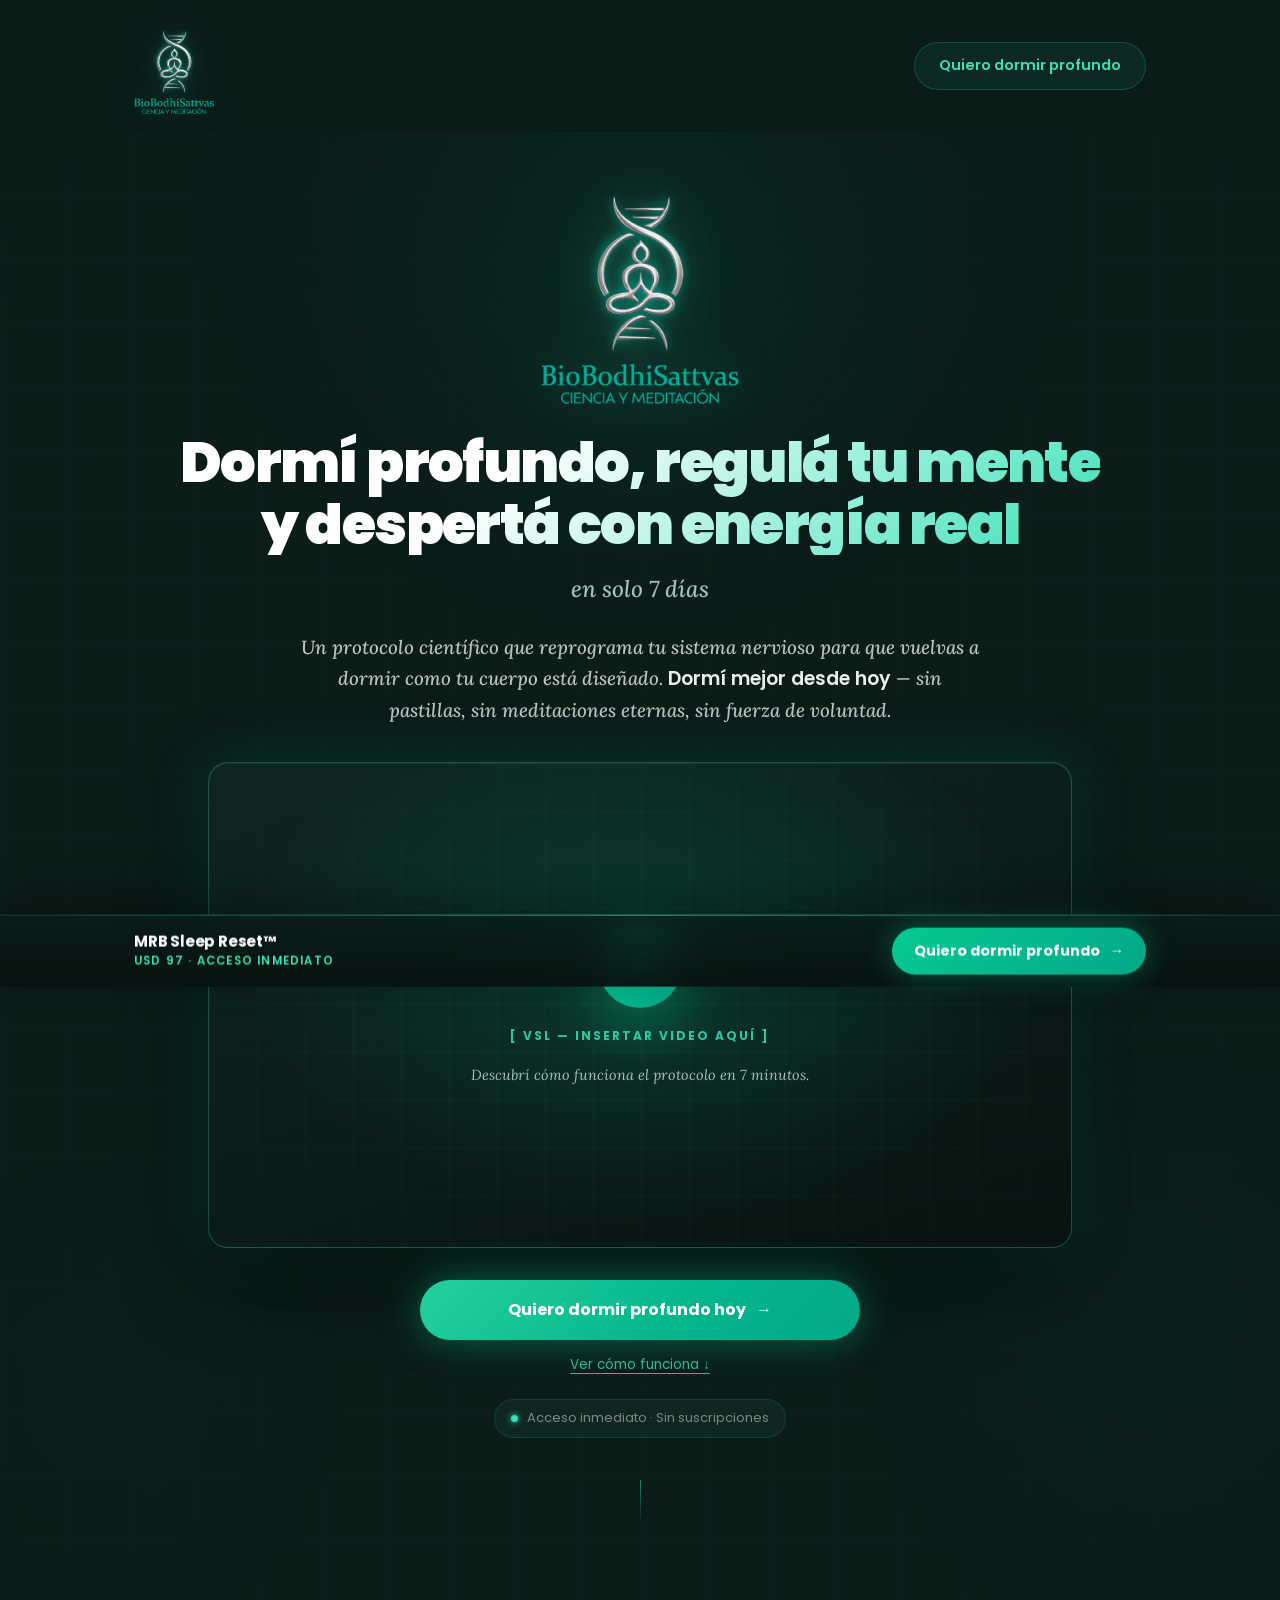
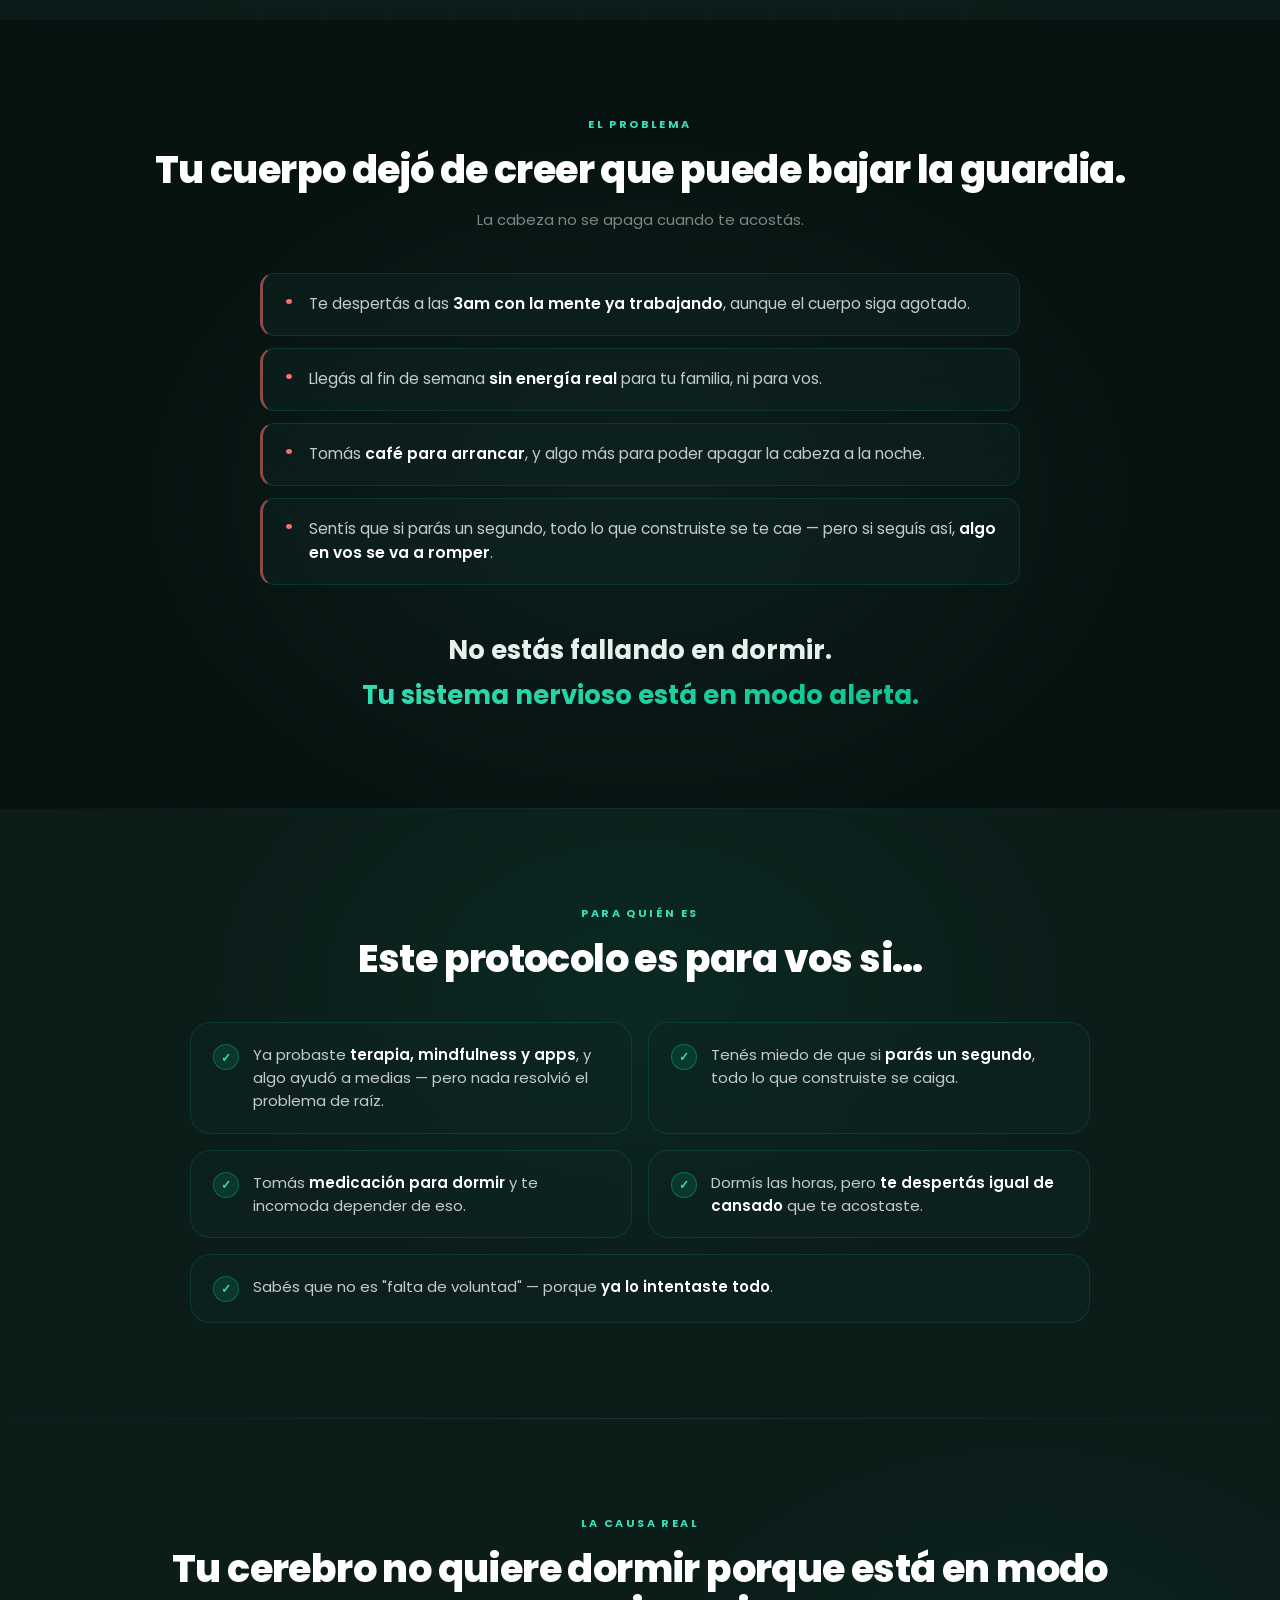
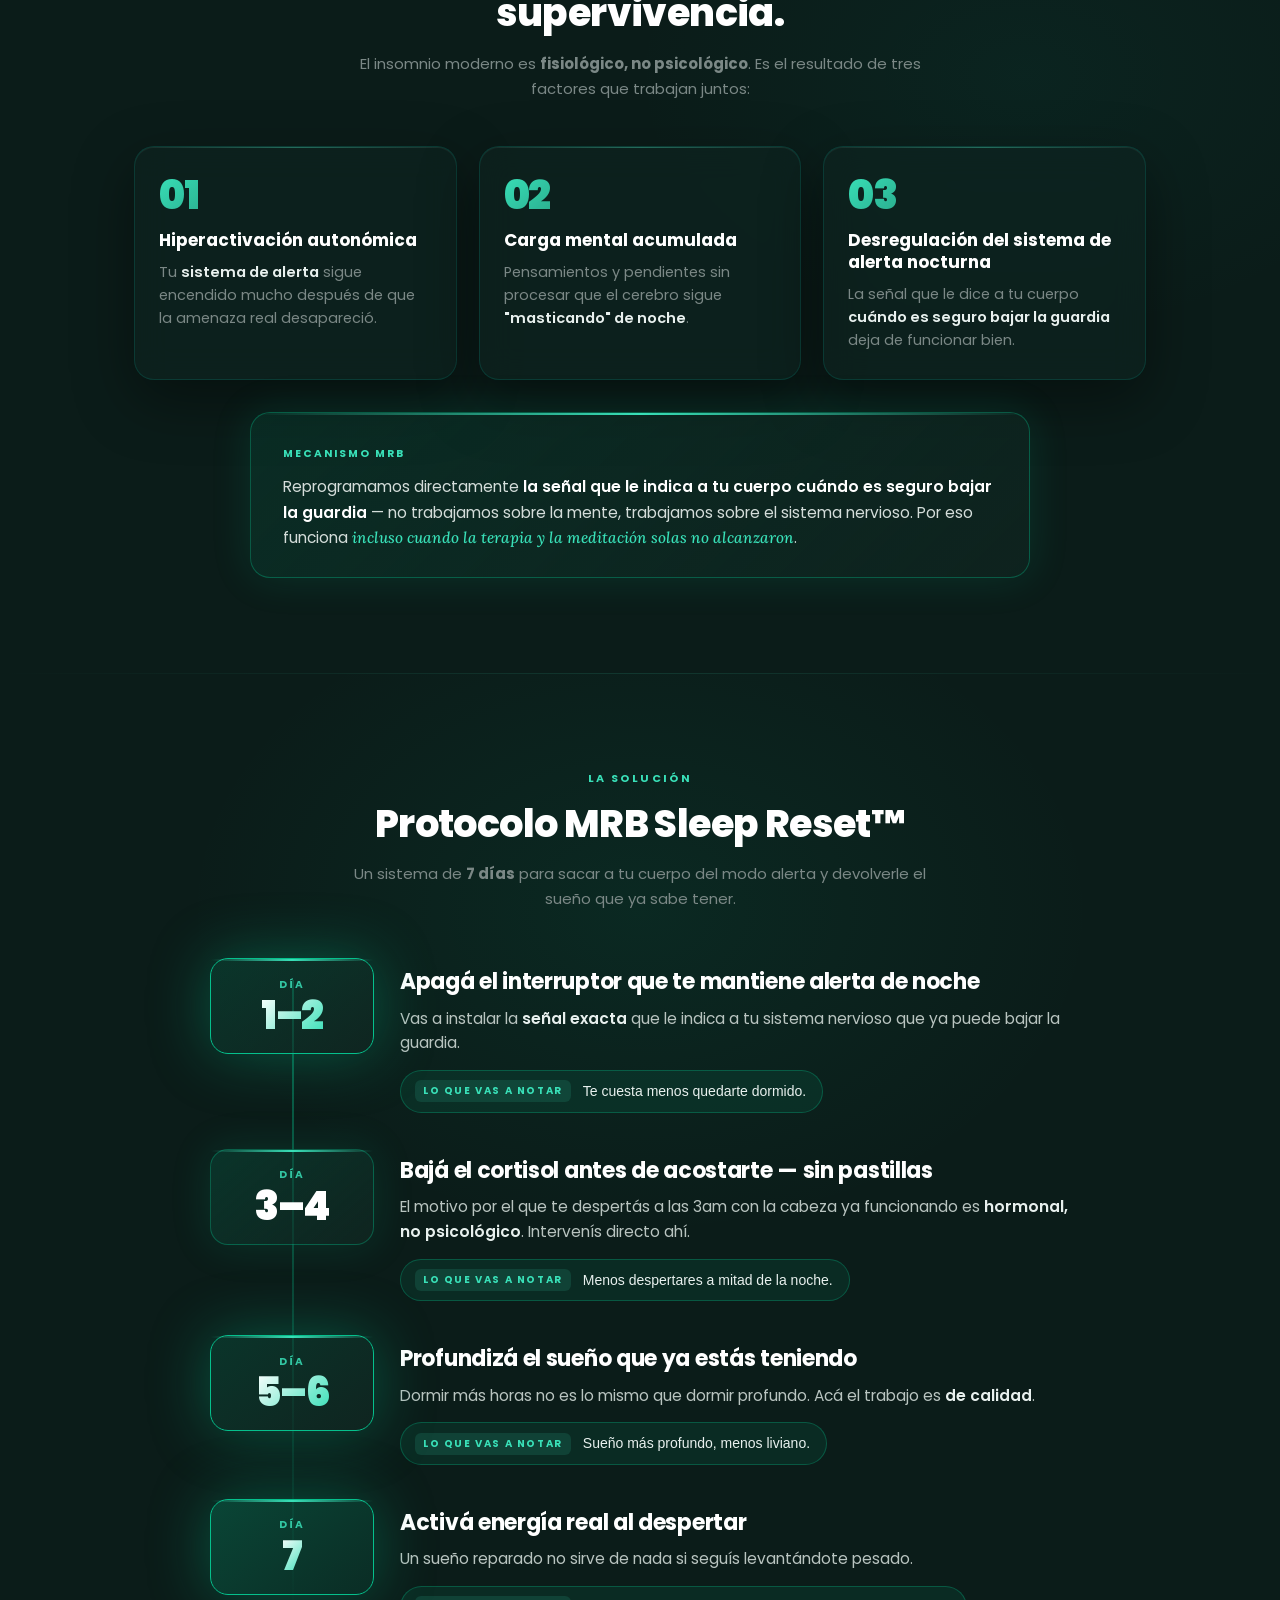
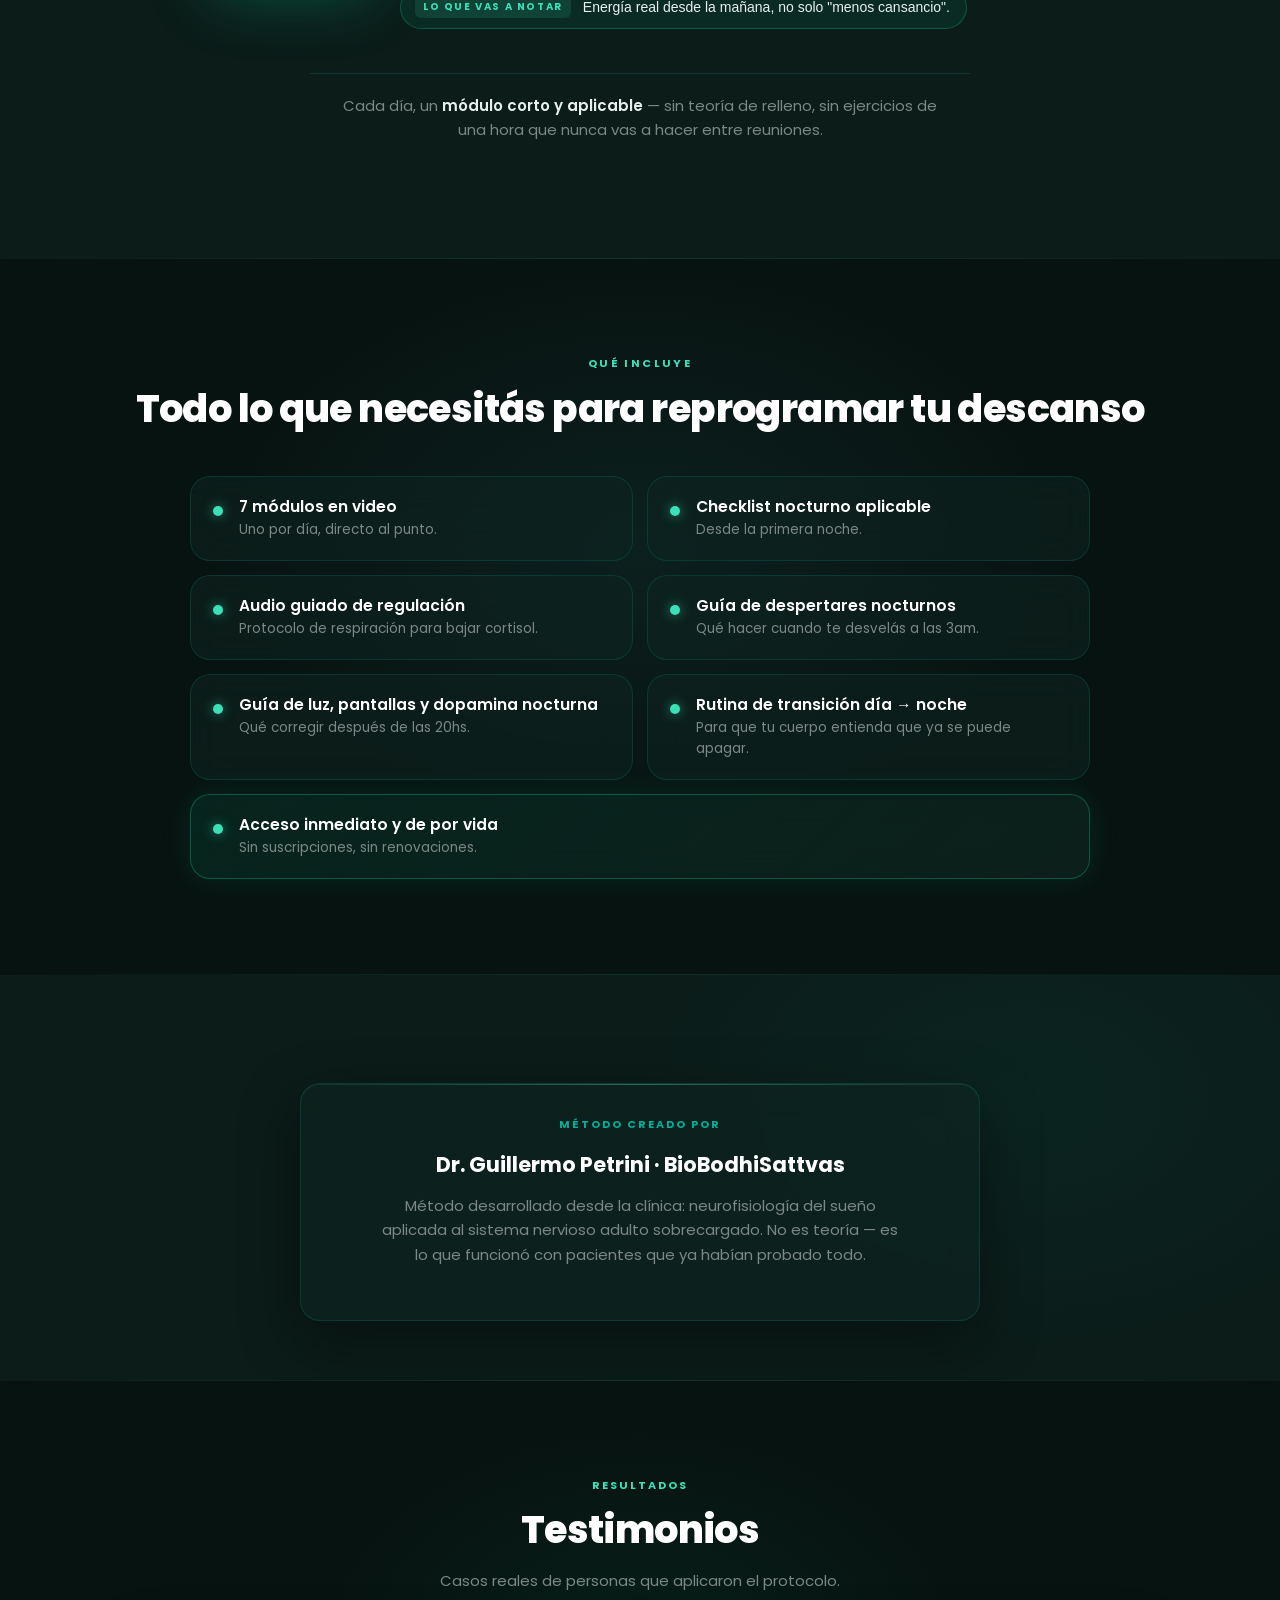
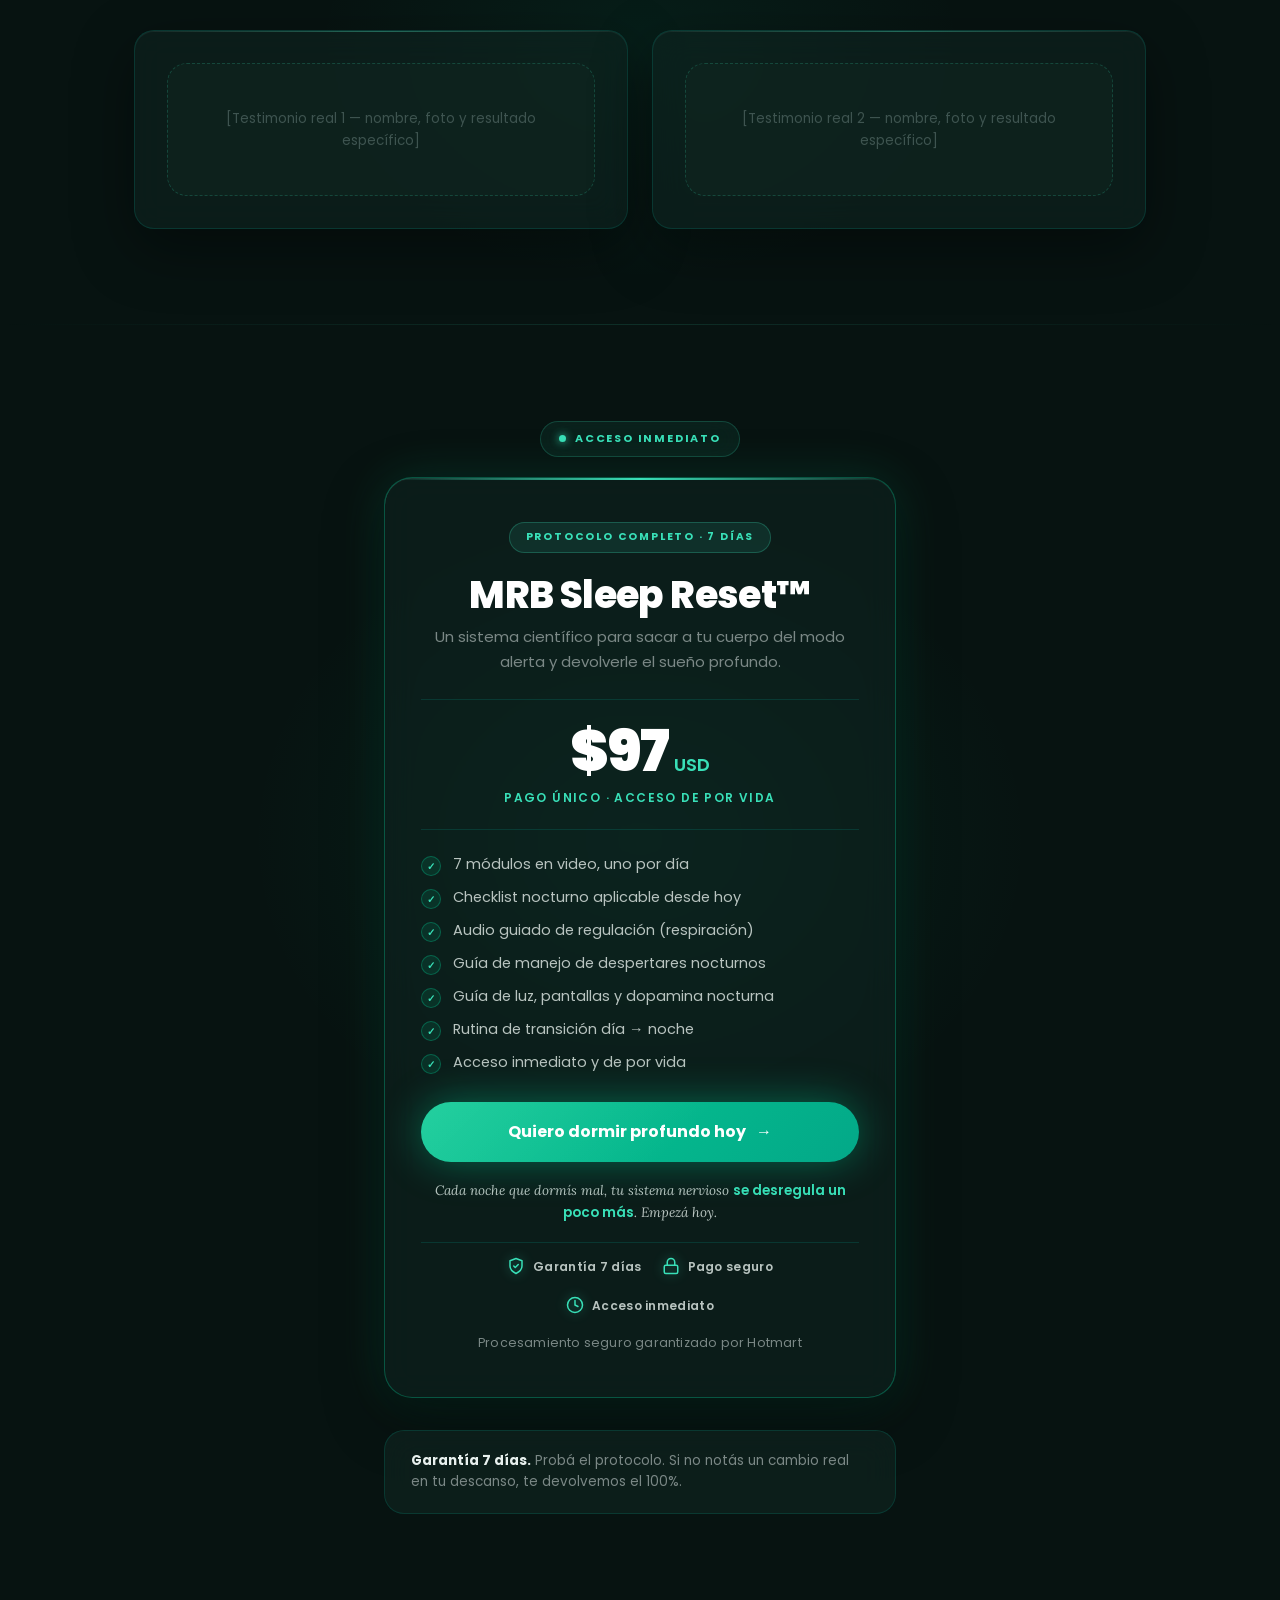
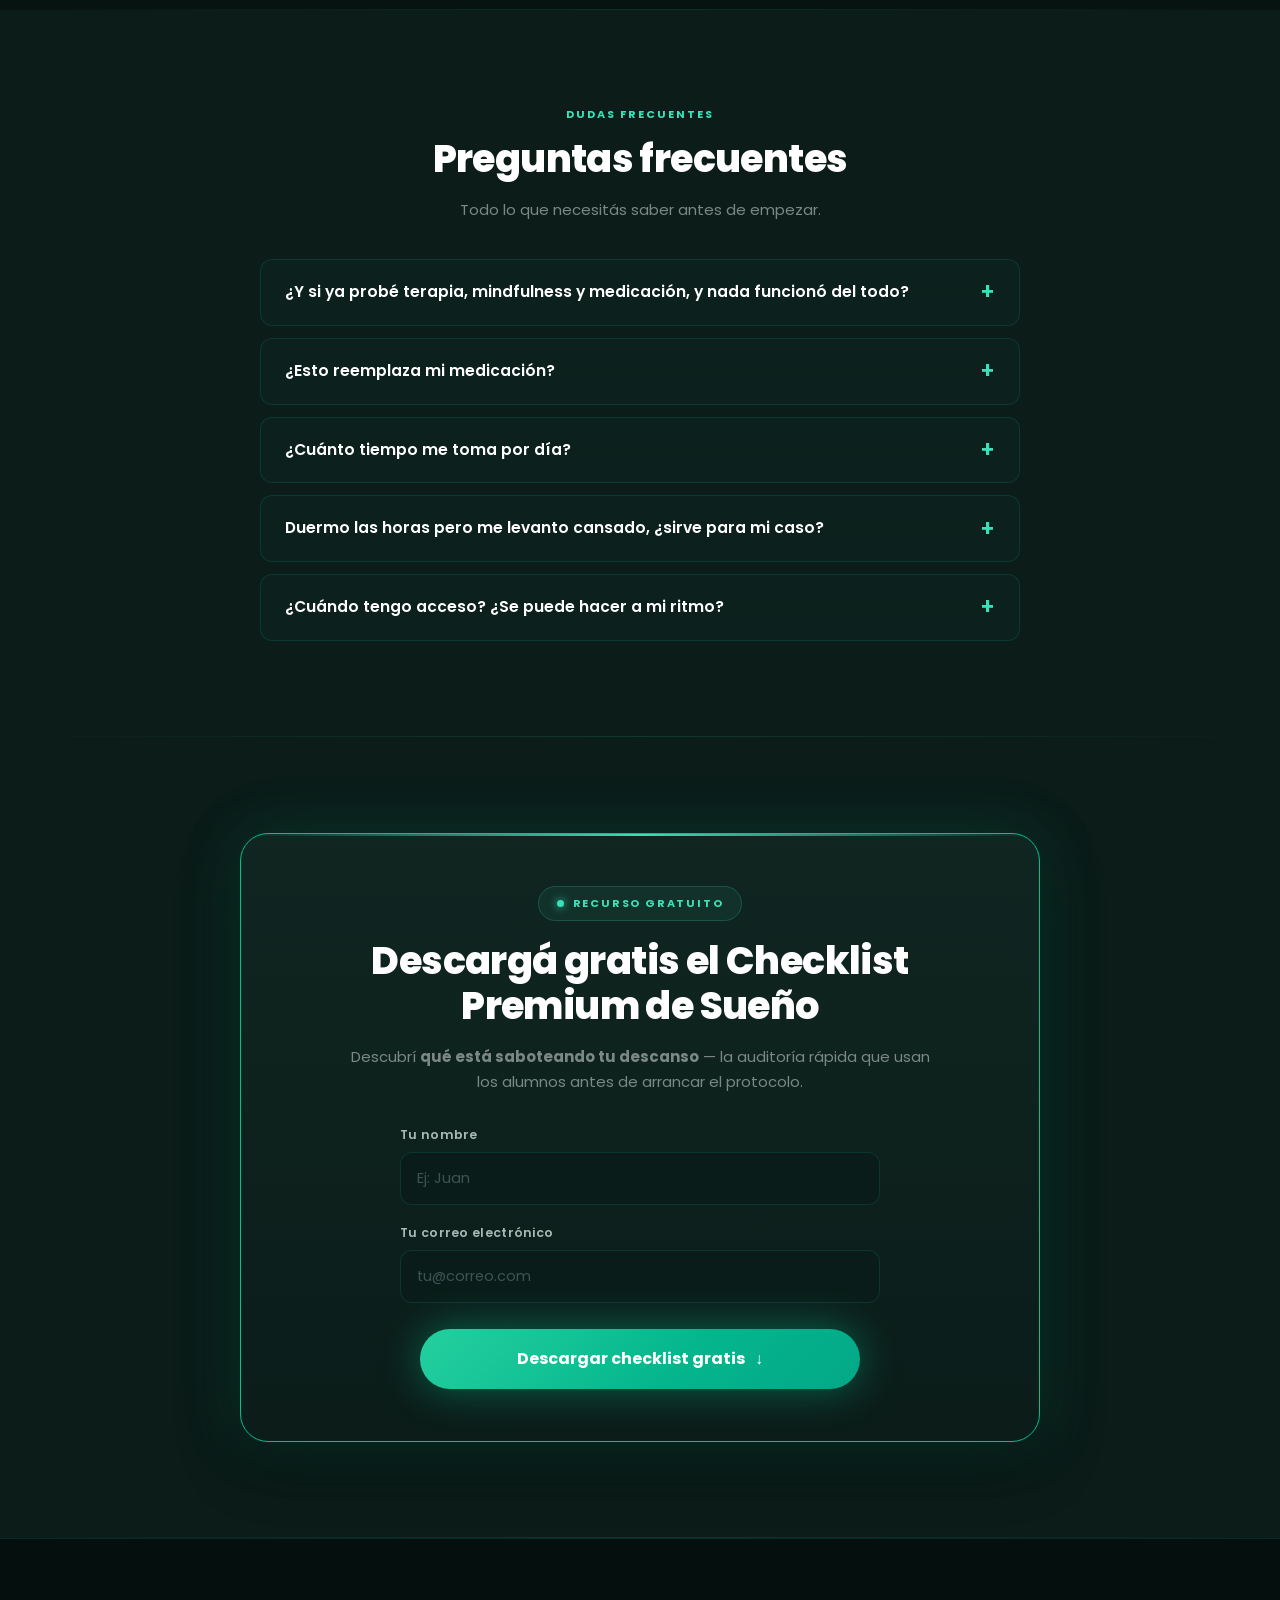
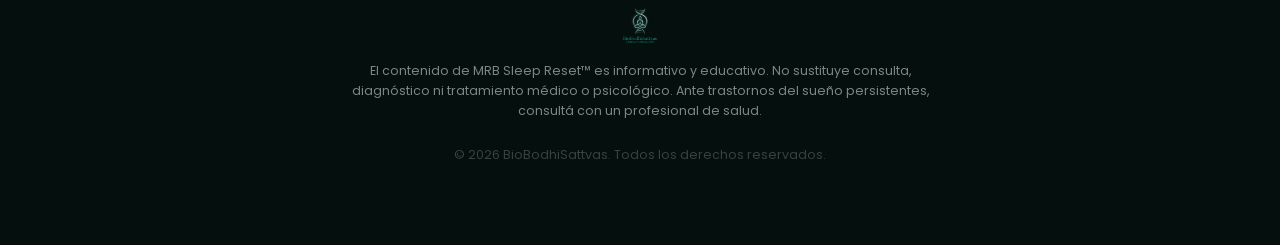
==== commit fad72881: "feat: rediseño MRB Sleep Reset v2 — VSL hero, timeline 7 días, UI polish - Copy v2: nuevo hero (dorm" ====
--- a/index.html
+++ b/index.html
@@ -3,7 +3,8 @@
 <head>
   <meta charset="UTF-8">
   <meta name="viewport" content="width=device-width, initial-scale=1.0">
-  <title>Sleep Reset MRB - Programa Oficial | BioBodhiSattvas</title>
+  <title>MRB Sleep Reset™ — Dormí profundo en 7 días | BioBodhiSattvas</title>
+  <meta name="description" content="Protocolo científico de 7 días que reprograma tu sistema nervioso para dormir profundo. Sin pastillas, sin meditaciones eternas. Acceso inmediato — USD 97.">
 
   <link rel="preconnect" href="https://fonts.googleapis.com">
   <link rel="preconnect" href="https://fonts.gstatic.com" crossorigin>
@@ -29,306 +30,553 @@
           srcset="Logo-principal%201x.png 1x, Logo-principal2x.png 2x"
           alt="BioBodhiSattvas"
           class="logo-img"
-          height="36"
+          height="96"
         >
       </a>
       <a href="#oferta" class="btn-secondary">
-        Reservar Acceso
+        Quiero dormir profundo
       </a>
     </div>
   </header>
 
   <!-- ==================== HERO SECTION ==================== -->
   <section class="hero-section">
-    <!-- Fondo ambiental: orbs de luz teal -->
     <div class="hero-ambient" aria-hidden="true">
       <div class="orb orb-1"></div>
       <div class="orb orb-2"></div>
       <div class="orb orb-3"></div>
     </div>
-    <!-- Grid técnico decorativo -->
     <div class="hero-grid-overlay" aria-hidden="true"></div>
 
     <div class="wrap hero-content">
 
-      <!-- Logo central del hero -->
       <div class="hero-logo-wrap" data-reveal>
         <img
           src="Logo-principal%201x.png"
           srcset="Logo-principal%201x.png 1x, Logo-principal2x.png 2x"
           alt="BioBodhiSattvas"
           class="hero-logo"
-          height="150"
+          height="240"
         >
       </div>
 
-      <div class="pill-eyebrow" data-reveal data-reveal-delay="80">
-        <span class="dot pulse-dot"></span>
-        <span>Protocolo Clínico Validado</span>
-      </div>
-
       <h1 class="hero-headline" data-reveal data-reveal-delay="100">
-        <span class="hero-brand-name">Sleep Reset MRB</span>
-        <em class="hero-tagline">Recuperá tu descanso profundo en 7 días</em>
+        <span class="hero-brand-name">Dormí profundo, regulá tu mente<br>y despertá con energía real</span>
+        <em class="hero-tagline">en solo 7 días</em>
       </h1>
 
-      <p class="lead-text" style="max-width: 620px;" data-reveal data-reveal-delay="200">
-        Optimización del descanso y recuperación celular mediante protocolos validados. Incluye acceso exclusivo a la comunidad en Skool.
+      <p class="lead-text hero-lead" data-reveal data-reveal-delay="200">
+        Un protocolo científico que reprograma tu sistema nervioso para que vuelvas a dormir como tu cuerpo está diseñado.
+        <b>Dormí mejor desde hoy</b> — sin pastillas, sin meditaciones eternas, sin fuerza de voluntad.
       </p>
 
-      <div class="hero-actions" data-reveal data-reveal-delay="300">
-        <a href="https://pay.hotmart.com/B107498701F?off=cs14opc1" class="btn-primary pulse-glow btn-buy" target="_blank" rel="noopener noreferrer">
-          <span>Comprar y Reservar Acceso — $97 USD</span>
+      <!-- ==== VSL PRINCIPAL ==== -->
+      <div class="vsl-wrap" data-reveal data-reveal-delay="280">
+        <div class="vsl-frame" role="region" aria-label="Video de presentación del protocolo MRB Sleep Reset">
+          <div class="vsl-placeholder">
+            <div class="vsl-play-btn" aria-hidden="true">
+              <svg width="26" height="30" viewBox="0 0 26 30" fill="none" xmlns="http://www.w3.org/2000/svg">
+                <path d="M25 15L0.25 29.2894L0.25 0.710581L25 15Z" fill="currentColor"/>
+              </svg>
+            </div>
+            <div class="vsl-caption">[ VSL — insertar video aquí ]</div>
+            <div class="vsl-sub">Descubrí cómo funciona el protocolo en 7 minutos.</div>
+          </div>
+          <div class="vsl-glow" aria-hidden="true"></div>
+        </div>
+      </div>
+
+      <div class="hero-actions" data-reveal data-reveal-delay="360">
+        <a href="#oferta" class="btn-primary pulse-glow btn-buy">
+          <span>Quiero dormir profundo hoy</span>
           <span class="arrow">→</span>
         </a>
-        <a href="#lead-magnet" class="free-anchor">
-          ¿Querés empezar gratis? Descargar Checklist de Emergencia en PDF
+        <a href="#como-funciona" class="free-anchor">
+          Ver cómo funciona ↓
         </a>
       </div>
 
-      <div class="pill-social" data-reveal data-reveal-delay="400">
+      <div class="pill-social" data-reveal data-reveal-delay="440">
         <span class="dot"></span>
-        <span><b>+X personas</b> ya recuperaron su descanso profundo</span>
-      </div>
-
-      <div class="hero-mockup-wrap float-animation" data-reveal data-reveal-delay="500">
-        <div class="placeholder-box">
-          [insertar imagen o mockup del programa aquí]
-        </div>
-      </div>
-    </div>
-  </section>
-
-  <!-- ==================== SÍNTOMAS Y PROBLEMA ==================== -->
-  <section class="section-dark section-symptoms">
-    <div class="wrap text-center">
-      <div class="kicker" data-reveal>SÍNTOMAS COMUNES</div>
-      <h2 class="title-section" data-reveal data-reveal-delay="100">colocar título del problema aquí</h2>
-      <p class="desc-text wrap-narrow" data-reveal data-reveal-delay="200">
-        colocar contenido de síntomas y dolores específicos aquí
+        <span>Acceso inmediato · Sin suscripciones</b></span>
+      </div>
+    </div>
+  </section>
+
+  <!-- ==================== EL PROBLEMA ==================== -->
+  <section class="section-dark section-problem">
+    <div class="wrap">
+      <div class="text-center">
+        <div class="kicker" data-reveal>EL PROBLEMA</div>
+        <h2 class="title-section" data-reveal data-reveal-delay="100">
+          Tu cuerpo dejó de creer que puede bajar la guardia.
+        </h2>
+        <p class="desc-text wrap-narrow" data-reveal data-reveal-delay="200">
+          La cabeza no se apaga cuando te acostás.
+        </p>
+      </div>
+
+      <div class="pain-list" data-reveal data-reveal-delay="300">
+        <div class="pain-item">
+          <span class="pain-bullet">·</span>
+          <p>Te despertás a las <b>3am con la mente ya trabajando</b>, aunque el cuerpo siga agotado.</p>
+        </div>
+        <div class="pain-item">
+          <span class="pain-bullet">·</span>
+          <p>Llegás al fin de semana <b>sin energía real</b> para tu familia, ni para vos.</p>
+        </div>
+        <div class="pain-item">
+          <span class="pain-bullet">·</span>
+          <p>Tomás <b>café para arrancar</b>, y algo más para poder apagar la cabeza a la noche.</p>
+        </div>
+        <div class="pain-item">
+          <span class="pain-bullet">·</span>
+          <p>Sentís que si parás un segundo, todo lo que construiste se te cae — pero si seguís así, <b>algo en vos se va a romper</b>.</p>
+        </div>
+      </div>
+
+      <p class="problem-verdict" data-reveal data-reveal-delay="500">
+        No estás fallando en dormir.
+        <span>Tu sistema nervioso está en modo alerta.</span>
       </p>
-      <div class="placeholder-box" style="max-width: 760px; margin: 32px auto 0;" data-reveal data-reveal-delay="300">
-        [insertar gráfico o ilustración del estado de hiperactivación aquí]
-      </div>
-    </div>
-  </section>
-
-  <!-- ==================== MECANISMO CIENTÍFICO / MÉTODO MRB ==================== -->
-  <section class="section-method">
+    </div>
+  </section>
+
+  <!-- ==================== PARA QUIÉN ES ==================== -->
+  <section class="section-audience">
     <div class="wrap">
       <div class="text-center">
-        <div class="kicker" data-reveal>RESPALDO CLÍNICO</div>
-        <h2 class="title-section" data-reveal data-reveal-delay="100">colocar explicación del método aquí</h2>
+        <div class="kicker" data-reveal>PARA QUIÉN ES</div>
+        <h2 class="title-section" data-reveal data-reveal-delay="100">
+          Este protocolo es para vos si…
+        </h2>
+      </div>
+
+      <div class="audience-grid">
+        <div class="audience-item" data-reveal data-reveal-delay="100">
+          <span class="audience-check">✓</span>
+          <p>Ya probaste <b>terapia, mindfulness y apps</b>, y algo ayudó a medias — pero nada resolvió el problema de raíz.</p>
+        </div>
+        <div class="audience-item" data-reveal data-reveal-delay="180">
+          <span class="audience-check">✓</span>
+          <p>Tenés miedo de que si <b>parás un segundo</b>, todo lo que construiste se caiga.</p>
+        </div>
+        <div class="audience-item" data-reveal data-reveal-delay="260">
+          <span class="audience-check">✓</span>
+          <p>Tomás <b>medicación para dormir</b> y te incomoda depender de eso.</p>
+        </div>
+        <div class="audience-item" data-reveal data-reveal-delay="340">
+          <span class="audience-check">✓</span>
+          <p>Dormís las horas, pero <b>te despertás igual de cansado</b> que te acostaste.</p>
+        </div>
+        <div class="audience-item audience-item-wide" data-reveal data-reveal-delay="420">
+          <span class="audience-check">✓</span>
+          <p>Sabés que no es "falta de voluntad" — porque <b>ya lo intentaste todo</b>.</p>
+        </div>
+      </div>
+    </div>
+  </section>
+
+  <!-- ==================== LA CAUSA REAL ==================== -->
+  <section class="section-method section-cause">
+    <div class="wrap">
+      <div class="text-center">
+        <div class="kicker" data-reveal>LA CAUSA REAL</div>
+        <h2 class="title-section" data-reveal data-reveal-delay="100">
+          Tu cerebro no quiere dormir porque está en modo supervivencia.
+        </h2>
         <p class="desc-text wrap-narrow" data-reveal data-reveal-delay="200">
-          colocar contenido cientifico aqui
-        </p>
-      </div>
-
-      <div class="card-brand author-card" data-reveal data-reveal-delay="300">
+          El insomnio moderno es <b>fisiológico, no psicológico</b>. Es el resultado de tres factores que trabajan juntos:
+        </p>
+      </div>
+
+      <div class="cause-grid">
+        <div class="card-brand cause-card" data-reveal data-reveal-delay="100">
+          <div class="cause-number">01</div>
+          <h3 class="cause-title">Hiperactivación autonómica</h3>
+          <p class="cause-text">
+            Tu <b>sistema de alerta</b> sigue encendido mucho después de que la amenaza real desapareció.
+          </p>
+        </div>
+
+        <div class="card-brand cause-card" data-reveal data-reveal-delay="200">
+          <div class="cause-number">02</div>
+          <h3 class="cause-title">Carga mental acumulada</h3>
+          <p class="cause-text">
+            Pensamientos y pendientes sin procesar que el cerebro sigue <b>"masticando" de noche</b>.
+          </p>
+        </div>
+
+        <div class="card-brand cause-card" data-reveal data-reveal-delay="300">
+          <div class="cause-number">03</div>
+          <h3 class="cause-title">Desregulación del sistema de alerta nocturna</h3>
+          <p class="cause-text">
+            La señal que le dice a tu cuerpo <b>cuándo es seguro bajar la guardia</b> deja de funcionar bien.
+          </p>
+        </div>
+      </div>
+
+      <div class="mechanism-card" data-reveal data-reveal-delay="400">
+        <div class="mechanism-tag">Mecanismo MRB</div>
+        <p>
+          Reprogramamos directamente <b>la señal que le indica a tu cuerpo cuándo es seguro bajar la guardia</b> — no trabajamos sobre la mente, trabajamos sobre el sistema nervioso.
+          Por eso funciona <em>incluso cuando la terapia y la meditación solas no alcanzaron</em>.
+        </p>
+      </div>
+    </div>
+  </section>
+
+  <!-- ==================== LA SOLUCIÓN — PROTOCOLO ==================== -->
+  <section id="como-funciona" class="section-modules section-solution">
+    <div class="wrap">
+      <div class="text-center">
+        <div class="kicker" data-reveal>LA SOLUCIÓN</div>
+        <h2 class="title-section" data-reveal data-reveal-delay="100">
+          Protocolo MRB Sleep Reset™
+        </h2>
+        <p class="desc-text wrap-narrow" data-reveal data-reveal-delay="200">
+          Un sistema de <b>7 días</b> para sacar a tu cuerpo del modo alerta y devolverle el sueño que ya sabe tener.
+        </p>
+      </div>
+
+      <ol class="protocol-timeline">
+        <li class="protocol-phase" data-reveal data-reveal-delay="100">
+          <div class="phase-marker">
+            <span class="phase-day">Día</span>
+            <span class="phase-day-num">1–2</span>
+          </div>
+          <div class="phase-body">
+            <h3 class="phase-title">Apagá el interruptor que te mantiene alerta de noche</h3>
+            <p class="phase-desc">
+              Vas a instalar la <b>señal exacta</b> que le indica a tu sistema nervioso que ya puede bajar la guardia.
+            </p>
+            <div class="phase-outcome">
+              <span class="outcome-label">Lo que vas a notar</span>
+              <span class="outcome-text">Te cuesta menos quedarte dormido.</span>
+            </div>
+          </div>
+        </li>
+
+        <li class="protocol-phase" data-reveal data-reveal-delay="200">
+          <div class="phase-marker">
+            <span class="phase-day">Día</span>
+            <span class="phase-day-num">3–4</span>
+          </div>
+          <div class="phase-body">
+            <h3 class="phase-title">Bajá el cortisol antes de acostarte — sin pastillas</h3>
+            <p class="phase-desc">
+              El motivo por el que te despertás a las 3am con la cabeza ya funcionando es <b>hormonal, no psicológico</b>. Intervenís directo ahí.
+            </p>
+            <div class="phase-outcome">
+              <span class="outcome-label">Lo que vas a notar</span>
+              <span class="outcome-text">Menos despertares a mitad de la noche.</span>
+            </div>
+          </div>
+        </li>
+
+        <li class="protocol-phase" data-reveal data-reveal-delay="300">
+          <div class="phase-marker">
+            <span class="phase-day">Día</span>
+            <span class="phase-day-num">5–6</span>
+          </div>
+          <div class="phase-body">
+            <h3 class="phase-title">Profundizá el sueño que ya estás teniendo</h3>
+            <p class="phase-desc">
+              Dormir más horas no es lo mismo que dormir profundo. Acá el trabajo es <b>de calidad</b>.
+            </p>
+            <div class="phase-outcome">
+              <span class="outcome-label">Lo que vas a notar</span>
+              <span class="outcome-text">Sueño más profundo, menos liviano.</span>
+            </div>
+          </div>
+        </li>
+
+        <li class="protocol-phase" data-reveal data-reveal-delay="400">
+          <div class="phase-marker phase-marker-final">
+            <span class="phase-day">Día</span>
+            <span class="phase-day-num">7</span>
+          </div>
+          <div class="phase-body">
+            <h3 class="phase-title">Activá energía real al despertar</h3>
+            <p class="phase-desc">
+              Un sueño reparado no sirve de nada si seguís levantándote pesado.
+            </p>
+            <div class="phase-outcome">
+              <span class="outcome-label">Lo que vas a notar</span>
+              <span class="outcome-text">Energía real desde la mañana, no solo "menos cansancio".</span>
+            </div>
+          </div>
+        </li>
+      </ol>
+
+      <p class="protocol-footnote" data-reveal data-reveal-delay="500">
+        Cada día, un <b>módulo corto y aplicable</b> — sin teoría de relleno, sin ejercicios de una hora que nunca vas a hacer entre reuniones.
+      </p>
+    </div>
+  </section>
+
+  <!-- ==================== QUÉ INCLUYE ==================== -->
+  <section class="section-dark section-includes">
+    <div class="wrap">
+      <div class="text-center">
+        <div class="kicker" data-reveal>QUÉ INCLUYE</div>
+        <h2 class="title-section" data-reveal data-reveal-delay="100">
+          Todo lo que necesitás para reprogramar tu descanso
+        </h2>
+      </div>
+
+      <div class="includes-grid">
+        <div class="include-item" data-reveal data-reveal-delay="80">
+          <span class="include-icon" aria-hidden="true"></span>
+          <div>
+            <h4>7 módulos en video</h4>
+            <p>Uno por día, directo al punto.</p>
+          </div>
+        </div>
+        <div class="include-item" data-reveal data-reveal-delay="140">
+          <span class="include-icon" aria-hidden="true"></span>
+          <div>
+            <h4>Checklist nocturno aplicable</h4>
+            <p>Desde la primera noche.</p>
+          </div>
+        </div>
+        <div class="include-item" data-reveal data-reveal-delay="200">
+          <span class="include-icon" aria-hidden="true"></span>
+          <div>
+            <h4>Audio guiado de regulación</h4>
+            <p>Protocolo de respiración para bajar cortisol.</p>
+          </div>
+        </div>
+        <div class="include-item" data-reveal data-reveal-delay="260">
+          <span class="include-icon" aria-hidden="true"></span>
+          <div>
+            <h4>Guía de despertares nocturnos</h4>
+            <p>Qué hacer cuando te desvelás a las 3am.</p>
+          </div>
+        </div>
+        <div class="include-item" data-reveal data-reveal-delay="320">
+          <span class="include-icon" aria-hidden="true"></span>
+          <div>
+            <h4>Guía de luz, pantallas y dopamina nocturna</h4>
+            <p>Qué corregir después de las 20hs.</p>
+          </div>
+        </div>
+        <div class="include-item" data-reveal data-reveal-delay="380">
+          <span class="include-icon" aria-hidden="true"></span>
+          <div>
+            <h4>Rutina de transición día → noche</h4>
+            <p>Para que tu cuerpo entienda que ya se puede apagar.</p>
+          </div>
+        </div>
+        <div class="include-item include-item-highlight" data-reveal data-reveal-delay="440">
+          <span class="include-icon" aria-hidden="true"></span>
+          <div>
+            <h4>Acceso inmediato y de por vida</h4>
+            <p>Sin suscripciones, sin renovaciones.</p>
+          </div>
+        </div>
+      </div>
+    </div>
+  </section>
+
+  <!-- ==================== MÉTODO / CREDIBILIDAD ==================== -->
+  <section class="section-method section-author">
+    <div class="wrap">
+      <div class="card-brand author-card" data-reveal>
         <div class="kicker" style="color: var(--teal);">MÉTODO CREADO POR</div>
-        <h3 class="author-name">BioBodhiSattvas / Dr. Guillermo Petrini</h3>
-        <p class="desc-text" style="margin-bottom: 20px;">colocar credenciales y trayectoria médica aquí</p>
-        <div class="placeholder-box" style="max-width: 460px; margin: 0 auto;">
-          [insertar imagen del especialista / credenciales aquí]
-        </div>
-      </div>
-    </div>
-  </section>
-
-  <!-- ==================== DESGLOSE DE MÓDULOS ==================== -->
-  <section class="section-modules">
-    <div class="wrap">
-      <div class="text-center">
-        <div class="kicker" data-reveal>PROGRAMA COMPLETO</div>
-        <h2 class="title-section" data-reveal data-reveal-delay="100">Estructura del Protocolo de 7 Días</h2>
-        <p class="desc-text wrap-narrow" data-reveal data-reveal-delay="200">
-          Paso a paso diseñado para resetear el sistema nervioso sin depender de fármacos.
-        </p>
-      </div>
-
-      <div class="grid-3">
-        <div class="card-brand interactive card-module" data-reveal data-reveal-delay="100">
-          <div class="module-badge">01</div>
-          <div class="divider-step">
-            <span class="paso">Módulo 1</span>
-          </div>
-          <h3 class="module-title">Apagado Inmediato</h3>
-          <p class="desc-text" style="margin-top: 10px;">
-            colocar detalle del módulo 1 aquí
-          </p>
-        </div>
-
-        <div class="card-brand interactive card-module" data-reveal data-reveal-delay="200">
-          <div class="module-badge">02</div>
-          <div class="divider-step">
-            <span class="paso">Módulo 2</span>
-          </div>
-          <h3 class="module-title">Reset del Sistema Nervioso</h3>
-          <p class="desc-text" style="margin-top: 10px;">
-            colocar detalle del módulo 2 aquí
-          </p>
-        </div>
-
-        <div class="card-brand interactive card-module" data-reveal data-reveal-delay="300">
-          <div class="module-badge">03</div>
-          <div class="divider-step">
-            <span class="paso">Módulo N</span>
-          </div>
-          <h3 class="module-title">Consolidación Celular</h3>
-          <p class="desc-text" style="margin-top: 10px;">
-            colocar detalle de módulos adicionales aquí
-          </p>
-        </div>
-      </div>
-    </div>
-  </section>
-
-  <!-- ==================== TESTIMONIOS Y PRUEBA SOCIAL ==================== -->
+        <h3 class="author-name">Dr. Guillermo Petrini · BioBodhiSattvas</h3>
+        <p class="desc-text" style="margin: 12px auto 20px; max-width: 520px;">
+          Método desarrollado desde la clínica: neurofisiología del sueño aplicada al sistema nervioso adulto sobrecargado. No es teoría — es lo que funcionó con pacientes que ya habían probado todo.
+        </p>
+      </div>
+    </div>
+  </section>
+
+  <!-- ==================== TESTIMONIOS ==================== -->
   <section class="section-testimonials">
     <div class="wrap text-center">
-      <div class="kicker" data-reveal>RESULTADOS COMPROBADOS</div>
-      <h2 class="title-section" data-reveal data-reveal-delay="100">Testimonios de Alumnos</h2>
+      <div class="kicker" data-reveal>RESULTADOS</div>
+      <h2 class="title-section" data-reveal data-reveal-delay="100">Testimonios</h2>
       <p class="desc-text wrap-narrow" data-reveal data-reveal-delay="200">
-        ejemplo de visualizacion de reseñas o testimonios
+        Casos reales de personas que aplicaron el protocolo.
       </p>
 
       <div class="grid-2" style="margin-top: 36px;">
-        <div class="card-brand" data-reveal data-reveal-delay="100">
+        <div class="card-brand testimonial-slot" data-reveal data-reveal-delay="100">
           <div class="placeholder-box">
-            [ejemplo de visualizacion de reseñas o testimonios]
-          </div>
-        </div>
-        <div class="card-brand" data-reveal data-reveal-delay="200">
+            [Testimonio real 1 — nombre, foto y resultado específico]
+          </div>
+        </div>
+        <div class="card-brand testimonial-slot" data-reveal data-reveal-delay="200">
           <div class="placeholder-box">
-            [insertar imagen o capturas de alumnos aquí]
-          </div>
-        </div>
-      </div>
-    </div>
-  </section>
-
-  <!-- ==================== SECCIÓN LEAD MAGNET: PDF GRATUITO ==================== -->
+            [Testimonio real 2 — nombre, foto y resultado específico]
+          </div>
+        </div>
+      </div>
+    </div>
+  </section>
+
+  <!-- ==================== OFERTA / PRECIO ==================== -->
+  <section id="oferta" class="section-pricing">
+    <div class="wrap pricing-wrapper">
+
+      <div class="pill-eyebrow" data-reveal style="margin-bottom: 20px;">
+        <span class="dot pulse-dot"></span>
+        <span>Acceso Inmediato</span>
+      </div>
+
+      <div class="price-card" data-reveal data-reveal-delay="100">
+        <span class="price-card-badge">Protocolo Completo · 7 Días</span>
+
+        <h2 class="title-section" style="margin-top: 20px; margin-bottom: 8px;">MRB Sleep Reset™</h2>
+        <p class="desc-text">Un sistema científico para sacar a tu cuerpo del modo alerta y devolverle el sueño profundo.</p>
+
+        <div class="price-box">
+          <div class="price-value">
+            $97<span class="price-currency">USD</span>
+          </div>
+          <div class="price-sub">Pago único · Acceso de por vida</div>
+        </div>
+
+        <ul class="benefit-list">
+          <li class="benefit-item"><span class="benefit-icon">✓</span><span>7 módulos en video, uno por día</span></li>
+          <li class="benefit-item"><span class="benefit-icon">✓</span><span>Checklist nocturno aplicable desde hoy</span></li>
+          <li class="benefit-item"><span class="benefit-icon">✓</span><span>Audio guiado de regulación (respiración)</span></li>
+          <li class="benefit-item"><span class="benefit-icon">✓</span><span>Guía de manejo de despertares nocturnos</span></li>
+          <li class="benefit-item"><span class="benefit-icon">✓</span><span>Guía de luz, pantallas y dopamina nocturna</span></li>
+          <li class="benefit-item"><span class="benefit-icon">✓</span><span>Rutina de transición día → noche</span></li>
+          <li class="benefit-item"><span class="benefit-icon">✓</span><span>Acceso inmediato y de por vida</span></li>
+        </ul>
+
+        <a href="https://pay.hotmart.com/B107498701F?off=cs14opc1" class="btn-primary pulse-glow btn-buy" target="_blank" rel="noopener noreferrer" style="max-width: 100%;">
+          <span>Quiero dormir profundo hoy</span>
+          <span class="arrow">→</span>
+        </a>
+
+        <p class="urgency-line">
+          Cada noche que dormís mal, tu sistema nervioso <b>se desregula un poco más</b>. Empezá hoy.
+        </p>
+
+        <div class="trust-badges" aria-label="Garantías de compra">
+          <div class="trust-badge">
+            <svg class="trust-icon" viewBox="0 0 24 24" fill="none" stroke="currentColor" stroke-width="2" stroke-linecap="round" stroke-linejoin="round" aria-hidden="true">
+              <path d="M12 22s8-4 8-10V5l-8-3-8 3v7c0 6 8 10 8 10z"/>
+              <path d="m9 12 2 2 4-4"/>
+            </svg>
+            <span>Garantía 7 días</span>
+          </div>
+          <div class="trust-badge">
+            <svg class="trust-icon" viewBox="0 0 24 24" fill="none" stroke="currentColor" stroke-width="2" stroke-linecap="round" stroke-linejoin="round" aria-hidden="true">
+              <rect x="3" y="11" width="18" height="11" rx="2" ry="2"/>
+              <path d="M7 11V7a5 5 0 0 1 10 0v4"/>
+            </svg>
+            <span>Pago seguro</span>
+          </div>
+          <div class="trust-badge">
+            <svg class="trust-icon" viewBox="0 0 24 24" fill="none" stroke="currentColor" stroke-width="2" stroke-linecap="round" stroke-linejoin="round" aria-hidden="true">
+              <circle cx="12" cy="12" r="10"/>
+              <polyline points="12 6 12 12 16 14"/>
+            </svg>
+            <span>Acceso inmediato</span>
+          </div>
+        </div>
+
+        <div class="security-note">
+          Procesamiento seguro garantizado por Hotmart
+        </div>
+      </div>
+
+      <div class="guarantee" style="margin-top: 32px;" data-reveal data-reveal-delay="200">
+        <p><b>Garantía 7 días.</b> Probá el protocolo. Si no notás un cambio real en tu descanso, te devolvemos el 100%.</p>
+      </div>
+    </div>
+  </section>
+
+  <!-- ==================== FAQ ==================== -->
+  <section class="section-faq">
+    <div class="wrap">
+      <div class="text-center">
+        <div class="kicker" data-reveal>DUDAS FRECUENTES</div>
+        <h2 class="title-section" data-reveal data-reveal-delay="100">Preguntas frecuentes</h2>
+        <p class="desc-text wrap-narrow" data-reveal data-reveal-delay="200">
+          Todo lo que necesitás saber antes de empezar.
+        </p>
+      </div>
+
+      <div class="faq-list" style="margin-top: 36px;" data-reveal data-reveal-delay="300">
+        <details class="faq-item">
+          <summary class="faq-summary">¿Y si ya probé terapia, mindfulness y medicación, y nada funcionó del todo?</summary>
+          <div class="faq-content">
+            El MRB Sleep Reset™ no compite con la terapia ni con el mindfulness — trabaja sobre un mecanismo distinto. Terapia y mindfulness intervienen sobre la <b>mente</b>. Este protocolo interviene sobre el <b>sistema nervioso autónomo</b>: la señal fisiológica que le dice a tu cuerpo cuándo puede bajar la guardia. Por eso funciona incluso en casos donde lo anterior no alcanzó.
+          </div>
+        </details>
+
+        <details class="faq-item">
+          <summary class="faq-summary">¿Esto reemplaza mi medicación?</summary>
+          <div class="faq-content">
+            <b>No.</b> Este protocolo es un recurso educativo, no una indicación médica y no reemplaza ningún tratamiento indicado por un profesional. Si tomás medicación para dormir, cualquier cambio debe hablarse con quien te la prescribió. Muchos alumnos usan el protocolo <em>en paralelo</em> a su tratamiento.
+          </div>
+        </details>
+
+        <details class="faq-item">
+          <summary class="faq-summary">¿Cuánto tiempo me toma por día?</summary>
+          <div class="faq-content">
+            Cada módulo dura entre <b>10 y 20 minutos</b>, más la aplicación práctica del día (que ocurre dentro de tu rutina, no la agrega). Está pensado para adultos ocupados: sin ejercicios de una hora, sin sesiones eternas.
+          </div>
+        </details>
+
+        <details class="faq-item">
+          <summary class="faq-summary">Duermo las horas pero me levanto cansado, ¿sirve para mi caso?</summary>
+          <div class="faq-content">
+            <b>Sí.</b> Ese es exactamente el escenario del <b>Día 5–6</b> del protocolo: la diferencia entre <em>cantidad</em> y <em>profundidad</em> de sueño. Dormir 8 horas en modo alerta no repara. El protocolo trabaja específicamente sobre la calidad de las fases profundas.
+          </div>
+        </details>
+
+        <details class="faq-item">
+          <summary class="faq-summary">¿Cuándo tengo acceso? ¿Se puede hacer a mi ritmo?</summary>
+          <div class="faq-content">
+            El acceso es <b>inmediato</b> apenas confirmás la compra, y es <b>de por vida</b>. Podés hacerlo en 7 días seguidos (recomendado) o al ritmo que te funcione.
+          </div>
+        </details>
+      </div>
+    </div>
+  </section>
+
+  <!-- ==================== LEAD MAGNET (CTA secundario) ==================== -->
   <section id="lead-magnet" class="section-lead">
     <div class="wrap">
       <div class="lead-magnet-card text-center" data-reveal>
         <div class="pill-eyebrow">
           <span class="dot pulse-dot"></span>
-          <span>Recurso Gratuito de Emergencia</span>
+          <span>Recurso Gratuito</span>
         </div>
 
         <h2 class="title-section" style="margin-top: 18px;">
-          Descarga el Checklist PDF para Dormir Esta Noche
+          Descargá gratis el Checklist Premium de Sueño
         </h2>
 
         <p class="desc-text wrap-narrow" style="margin: 0 auto;">
-          colocar descripción de beneficios del PDF gratuito aquí
-        </p>
-
-        <div class="placeholder-box" style="max-width: 480px; margin: 20px auto 0;">
-          [insertar imagen de portada del PDF / Checklist aquí]
-        </div>
+          Descubrí <b>qué está saboteando tu descanso</b> — la auditoría rápida que usan los alumnos antes de arrancar el protocolo.
+        </p>
 
         <form id="lead-magnet-form" class="lead-form">
           <div class="form-group">
-            <label for="lead-name" class="form-label">Tu Nombre:</label>
+            <label for="lead-name" class="form-label">Tu nombre</label>
             <input type="text" id="lead-name" name="nombre" class="form-input" placeholder="Ej: Juan" required>
           </div>
 
           <div class="form-group">
-            <label for="lead-email" class="form-label">Tu Correo Electrónico:</label>
+            <label for="lead-email" class="form-label">Tu correo electrónico</label>
             <input type="email" id="lead-email" name="email" class="form-input" placeholder="tu@correo.com" required>
           </div>
 
           <button type="submit" id="lead-submit-btn" class="btn-primary" style="margin-top: 8px;">
-            <span>Descargar PDF Gratuito Ahora</span>
+            <span>Descargar checklist gratis</span>
             <span class="arrow">↓</span>
           </button>
         </form>
 
         <div id="lead-status-box" class="status-box" style="display: none;"></div>
-      </div>
-    </div>
-  </section>
-
-  <!-- ==================== OFERTA FINAL Y CHECKOUT HOTMART ==================== -->
-  <section id="oferta" class="section-pricing">
-    <div class="wrap pricing-wrapper">
-      <div class="price-card" data-reveal>
-        <span class="price-card-badge">Acceso Inmediato a Skool</span>
-
-        <h2 class="title-section" style="margin-top: 20px; margin-bottom: 8px;">Sleep Reset MRB</h2>
-        <p class="desc-text">Protocolo de 7 días para recuperar el sueño profundo y resetear tu sistema nervioso.</p>
-
-        <div class="price-box">
-          <div class="price-value">
-            $97<span class="price-currency">USD</span>
-          </div>
-        </div>
-
-        <ul class="benefit-list">
-          <li class="benefit-item">
-            <span class="benefit-icon">✓</span>
-            <span>Acceso completo al protocolo científico de 7 días</span>
-          </li>
-          <li class="benefit-item">
-            <span class="benefit-icon">✓</span>
-            <span>Acceso exclusivo a la comunidad privada en Skool</span>
-          </li>
-          <li class="benefit-item">
-            <span class="benefit-icon">✓</span>
-            <span>colocar lista de entregables aquí</span>
-          </li>
-        </ul>
-
-        <a href="https://pay.hotmart.com/B107498701F?off=cs14opc1" class="btn-primary pulse-glow btn-buy" target="_blank" rel="noopener noreferrer" style="max-width: 100%;">
-          <span>Comprar y Reservar Acceso</span>
-          <span class="arrow">→</span>
-        </a>
-
-        <div class="security-note">
-          🔒 Procesamiento seguro garantizado por Hotmart
-        </div>
-      </div>
-
-      <div class="guarantee" style="margin-top: 32px;" data-reveal data-reveal-delay="200">
-        <span class="ico">🛡️</span>
-        <p><b>Garantía de Satisfacción Total:</b> Prueba el protocolo durante 7 días. Si no experimentás una transformación en tu descanso, cuentas con devolución completa garantizada.</p>
-      </div>
-    </div>
-  </section>
-
-  <!-- ==================== PREGUNTAS FRECUENTES ==================== -->
-  <section class="section-faq">
-    <div class="wrap">
-      <div class="text-center">
-        <div class="kicker" data-reveal>DUDAS RESUELTAS</div>
-        <h2 class="title-section" data-reveal data-reveal-delay="100">Preguntas Frecuentes</h2>
-        <p class="desc-text wrap-narrow" data-reveal data-reveal-delay="200">
-          Todo lo que necesitás saber antes de comenzar.
-        </p>
-      </div>
-
-      <div class="faq-list" style="margin-top: 36px;" data-reveal data-reveal-delay="300">
-        <details class="faq-item">
-          <summary class="faq-summary">colocar pregunta frecuente 1 aquí</summary>
-          <div class="faq-content">
-            colocar respuesta frecuente 1 aquí
-          </div>
-        </details>
-
-        <details class="faq-item">
-          <summary class="faq-summary">colocar pregunta frecuente 2 aquí</summary>
-          <div class="faq-content">
-            colocar respuesta frecuente 2 aquí
-          </div>
-        </details>
-
-        <details class="faq-item">
-          <summary class="faq-summary">colocar pregunta frecuente 3 aquí</summary>
-          <div class="faq-content">
-            colocar respuesta frecuente 3 aquí
-          </div>
-        </details>
       </div>
     </div>
   </section>
@@ -346,13 +594,27 @@
         >
       </div>
       <p class="footer-disclaimer">
-        colocar descargos de responsabilidad médica y términos aquí
+        El contenido de MRB Sleep Reset™ es informativo y educativo. No sustituye consulta, diagnóstico ni tratamiento médico o psicológico. Ante trastornos del sueño persistentes, consultá con un profesional de salud.
       </p>
       <div class="footer-copy">
         © 2026 BioBodhiSattvas. Todos los derechos reservados.
       </div>
     </div>
   </footer>
+
+  <!-- Sticky CTA bar (aparece al scrollear) -->
+  <div class="sticky-cta" id="stickyCta" aria-hidden="true">
+    <div class="wrap sticky-cta-inner">
+      <div class="sticky-cta-text">
+        <span class="sticky-cta-title">MRB Sleep Reset™</span>
+        <span class="sticky-cta-price">USD 97 · Acceso inmediato</span>
+      </div>
+      <a href="#oferta" class="sticky-cta-btn">
+        <span>Quiero dormir profundo</span>
+        <span class="arrow">→</span>
+      </a>
+    </div>
+  </div>
 
   <!-- Botón volver arriba -->
   <button class="back-to-top" id="backToTop" aria-label="Volver al inicio">
@@ -367,17 +629,38 @@
     (function () {
       const bar = document.getElementById('scrollProgress');
       const btn = document.getElementById('backToTop');
+      const stickyCta = document.getElementById('stickyCta');
+      const ofertaSection = document.getElementById('oferta');
 
       window.addEventListener('scroll', function () {
         const scrolled = window.scrollY;
         const total = document.documentElement.scrollHeight - window.innerHeight;
         bar.style.width = (total > 0 ? (scrolled / total) * 100 : 0) + '%';
         btn.classList.toggle('visible', scrolled > 420);
+
+        // Sticky CTA: mostrar tras pasar el hero, ocultar al llegar a la sección de oferta
+        const heroThreshold = window.innerHeight * 0.9;
+        const ofertaTop = ofertaSection ? ofertaSection.getBoundingClientRect().top + window.scrollY - 200 : Infinity;
+        const shouldShow = scrolled > heroThreshold && scrolled < ofertaTop;
+        stickyCta.classList.toggle('visible', shouldShow);
       }, { passive: true });
 
       btn.addEventListener('click', function () {
         window.scrollTo({ top: 0, behavior: 'smooth' });
       });
+
+      // Timeline: iluminar fases al entrar al viewport
+      const phases = document.querySelectorAll('.protocol-phase');
+      if (phases.length && 'IntersectionObserver' in window) {
+        const phaseObs = new IntersectionObserver(function (entries) {
+          entries.forEach(function (entry) {
+            if (entry.isIntersecting) {
+              entry.target.classList.add('phase-active');
+            }
+          });
+        }, { threshold: 0.35, rootMargin: '0px 0px -80px 0px' });
+        phases.forEach(function (p) { phaseObs.observe(p); });
+      }
     })();
   </script>
 </body>
--- a/css/landing.css
+++ b/css/landing.css
@@ -79,9 +79,15 @@
   background: rgba(11, 28, 25, 0.88);
   backdrop-filter: blur(14px);
   -webkit-backdrop-filter: blur(14px);
-  border-bottom: 1px solid var(--surface-border);
-  padding: 14px 0;
+  border-bottom: 0;
+  padding: 18px 0;
   transition: background var(--transition-base);
+}
+
+@media (max-width: 640px) {
+  .site-header {
+    padding: 12px 0;
+  }
 }
 
 .nav-container {
@@ -98,23 +104,30 @@
 }
 
 .logo-img {
-  height: 36px;
+  height: 96px;
   width: auto;
   display: block;
+  filter: drop-shadow(0 0 14px rgba(57, 224, 184, 0.22));
+  transition: transform var(--transition-base);
   /* Ajuste de brillo si el logo es oscuro sobre fondo oscuro.
      Activar si el logo es de tinta oscura:
      filter: brightness(0) invert(1); */
 }
 
+.site-logo:hover .logo-img {
+  transform: scale(1.03);
+}
+
 /* ============================================================
    HERO SECTION
    ============================================================ */
 .hero-section {
-  padding: 100px 0 110px;
+  padding: 32px 0 110px;
   text-align: center;
   background: var(--bg);
   position: relative;
   overflow: hidden;
+  border-top: 0;
 }
 
 /* Orbs de luz ambiental */
@@ -248,10 +261,10 @@
 }
 
 .hero-logo {
-  height: 150px;
+  height: 240px;
   width: auto;
   display: block;
-  filter: drop-shadow(0 0 18px rgba(57, 224, 184, 0.25));
+  filter: drop-shadow(0 0 26px rgba(57, 224, 184, 0.32));
   /* Si el logo es de tinta oscura sobre fondo oscuro, descomentar:
      filter: brightness(0) invert(1) drop-shadow(0 0 18px rgba(57, 224, 184, 0.25)); */
 }
@@ -485,7 +498,11 @@
    ============================================================ */
 @media (max-width: 640px) {
   .hero-section {
-    padding: 72px 0 80px;
+    padding: 20px 0 72px;
+  }
+
+  .hero-logo {
+    height: 160px;
   }
 
   .hero-brand-name {
@@ -505,10 +522,1103 @@
   }
 
   .logo-img {
-    height: 28px;
+    height: 64px;
   }
 
   .footer-logo {
     height: 32px;
   }
 }
+
+/* ============================================================
+   HERO v2 — LEAD + VSL
+   ============================================================ */
+.hero-lead {
+  max-width: 680px;
+  text-align: center;
+}
+
+.hero-lead b {
+  color: var(--off-white);
+  font-style: normal;
+  font-family: var(--font-display);
+  font-weight: 600;
+}
+
+.hero-brand-name {
+  font-size: clamp(32px, 5.4vw, 56px);
+  line-height: 1.1;
+  letter-spacing: -1.6px;
+}
+
+.hero-tagline {
+  margin-top: 6px;
+}
+
+/* --- VSL --- */
+.vsl-wrap {
+  width: 100%;
+  max-width: 880px;
+  margin: 12px auto 4px;
+  padding: 0 8px;
+  position: relative;
+}
+
+.vsl-frame {
+  position: relative;
+  aspect-ratio: 16 / 9;
+  width: 100%;
+  border-radius: 20px;
+  overflow: hidden;
+  background:
+    radial-gradient(ellipse at 50% 40%, rgba(5, 192, 140, 0.18) 0%, transparent 65%),
+    linear-gradient(160deg, #0F2622 0%, #071311 100%);
+  border: 1px solid var(--surface-border-strong);
+  box-shadow:
+    0 30px 80px rgba(0, 0, 0, 0.55),
+    0 0 60px rgba(5, 192, 140, 0.22),
+    inset 0 1px 0 rgba(255, 255, 255, 0.06);
+  cursor: pointer;
+  transition: transform 0.4s cubic-bezier(0.16, 1, 0.3, 1), box-shadow 0.4s cubic-bezier(0.16, 1, 0.3, 1);
+}
+
+.vsl-frame:hover {
+  transform: translateY(-4px);
+  box-shadow:
+    0 40px 100px rgba(0, 0, 0, 0.6),
+    0 0 90px rgba(5, 192, 140, 0.34),
+    inset 0 1px 0 rgba(255, 255, 255, 0.08);
+}
+
+.vsl-frame::before {
+  content: '';
+  position: absolute;
+  inset: 0;
+  background-image:
+    linear-gradient(rgba(57, 224, 184, 0.05) 1px, transparent 1px),
+    linear-gradient(90deg, rgba(57, 224, 184, 0.05) 1px, transparent 1px);
+  background-size: 48px 48px;
+  mask-image: radial-gradient(ellipse 90% 90% at 50% 50%, black 30%, transparent 100%);
+  pointer-events: none;
+}
+
+.vsl-placeholder {
+  position: absolute;
+  inset: 0;
+  display: flex;
+  flex-direction: column;
+  align-items: center;
+  justify-content: center;
+  gap: 18px;
+  z-index: 2;
+}
+
+.vsl-play-btn {
+  width: 84px;
+  height: 84px;
+  border-radius: 50%;
+  background: linear-gradient(135deg, #06C992 0%, #03A888 100%);
+  color: var(--white);
+  display: inline-flex;
+  align-items: center;
+  justify-content: center;
+  padding-left: 6px;
+  box-shadow:
+    0 0 0 0 rgba(5, 192, 140, 0.55),
+    0 20px 60px rgba(5, 192, 140, 0.45);
+  animation: vslPulse 2.6s ease-in-out infinite;
+  transition: transform 0.3s cubic-bezier(0.16, 1, 0.3, 1);
+}
+
+.vsl-frame:hover .vsl-play-btn {
+  transform: scale(1.06);
+}
+
+@keyframes vslPulse {
+  0%, 100% { box-shadow: 0 0 0 0 rgba(5, 192, 140, 0.55), 0 20px 60px rgba(5, 192, 140, 0.45); }
+  50%     { box-shadow: 0 0 0 22px rgba(5, 192, 140, 0),   0 20px 60px rgba(5, 192, 140, 0.55); }
+}
+
+.vsl-caption {
+  font-family: var(--font-display);
+  font-size: 12px;
+  font-weight: 700;
+  letter-spacing: 2px;
+  color: var(--teal-glow);
+  text-transform: uppercase;
+  opacity: 0.85;
+}
+
+.vsl-sub {
+  font-family: var(--font-accent);
+  font-style: italic;
+  font-size: 14.5px;
+  color: #A8C0BC;
+  text-align: center;
+  padding: 0 24px;
+  max-width: 460px;
+}
+
+.vsl-glow {
+  position: absolute;
+  inset: -20px;
+  background: radial-gradient(ellipse at 50% 50%, rgba(5, 192, 140, 0.14), transparent 60%);
+  z-index: -1;
+  filter: blur(30px);
+  border-radius: 40px;
+}
+
+/* ============================================================
+   PROBLEM SECTION
+   ============================================================ */
+.section-problem .kicker,
+.section-audience .kicker,
+.section-cause .kicker,
+.section-solution .kicker,
+.section-includes .kicker {
+  letter-spacing: 2.4px;
+}
+
+.pain-list {
+  max-width: 760px;
+  margin: 40px auto 32px;
+  display: flex;
+  flex-direction: column;
+  gap: 12px;
+}
+
+.pain-item {
+  display: flex;
+  align-items: flex-start;
+  gap: 16px;
+  padding: 18px 22px;
+  background: rgba(16, 38, 33, 0.55);
+  backdrop-filter: var(--glass-blur);
+  border: 1px solid var(--surface-border);
+  border-left: 3px solid rgba(248, 113, 113, 0.55);
+  border-radius: 14px;
+  transition: border-color var(--transition-base), transform var(--transition-base);
+}
+
+.pain-item:hover {
+  border-left-color: var(--error);
+  transform: translateX(3px);
+}
+
+.pain-bullet {
+  color: var(--error);
+  font-weight: 900;
+  font-size: 22px;
+  line-height: 1;
+  flex-shrink: 0;
+  margin-top: -2px;
+}
+
+.pain-item p {
+  margin: 0;
+  color: #C4CCC9;
+  font-size: 15.5px;
+  line-height: 1.6;
+}
+
+.pain-item p b {
+  color: var(--white);
+  font-weight: 600;
+}
+
+.problem-verdict {
+  text-align: center;
+  max-width: 720px;
+  margin: 48px auto 0;
+  font-family: var(--font-display);
+  font-size: clamp(20px, 2.8vw, 26px);
+  font-weight: 700;
+  line-height: 1.35;
+  color: var(--off-white);
+}
+
+.problem-verdict span {
+  display: block;
+  margin-top: 10px;
+  background: linear-gradient(135deg, var(--teal-glow) 0%, var(--teal-bright) 100%);
+  -webkit-background-clip: text;
+  -webkit-text-fill-color: transparent;
+  background-clip: text;
+}
+
+/* ============================================================
+   AUDIENCE SECTION
+   ============================================================ */
+.section-audience {
+  background: var(--bg);
+  background-image: radial-gradient(ellipse 700px 500px at 50% 30%, rgba(5, 192, 140, 0.08), transparent 65%);
+}
+
+.audience-grid {
+  display: grid;
+  grid-template-columns: repeat(2, 1fr);
+  gap: 16px;
+  max-width: 900px;
+  margin: 40px auto 0;
+}
+
+.audience-item {
+  display: flex;
+  align-items: flex-start;
+  gap: 14px;
+  padding: 20px 22px;
+  background: var(--glass-bg);
+  backdrop-filter: var(--glass-blur);
+  border: 1px solid var(--surface-border);
+  border-radius: var(--r-card);
+  transition: border-color var(--transition-base), transform var(--transition-base);
+}
+
+.audience-item:hover {
+  border-color: rgba(57, 224, 184, 0.4);
+  transform: translateY(-3px);
+}
+
+.audience-item-wide {
+  grid-column: 1 / -1;
+}
+
+.audience-check {
+  width: 26px;
+  height: 26px;
+  border-radius: 50%;
+  background: rgba(5, 192, 140, 0.14);
+  border: 1px solid rgba(5, 192, 140, 0.4);
+  color: var(--teal-glow);
+  display: inline-flex;
+  align-items: center;
+  justify-content: center;
+  font-size: 12px;
+  font-weight: 700;
+  flex-shrink: 0;
+  margin-top: 1px;
+}
+
+.audience-item p {
+  margin: 0;
+  color: #C4CCC9;
+  font-size: 15px;
+  line-height: 1.55;
+}
+
+.audience-item p b {
+  color: var(--white);
+  font-weight: 600;
+}
+
+@media (max-width: 720px) {
+  .audience-grid {
+    grid-template-columns: 1fr;
+  }
+  .audience-item-wide {
+    grid-column: auto;
+  }
+}
+
+/* ============================================================
+   CAUSE / MECHANISM SECTION
+   ============================================================ */
+.cause-grid {
+  display: grid;
+  grid-template-columns: repeat(3, 1fr);
+  gap: 22px;
+  margin: 44px 0 32px;
+}
+
+.cause-card {
+  padding: 28px 24px 26px;
+  display: flex;
+  flex-direction: column;
+  gap: 10px;
+  transition: transform var(--transition-base), border-color var(--transition-base);
+}
+
+.cause-card:hover {
+  transform: translateY(-4px);
+  border-color: rgba(57, 224, 184, 0.35);
+}
+
+.cause-number {
+  font-family: var(--font-display);
+  font-size: 40px;
+  font-weight: 900;
+  line-height: 1;
+  background: linear-gradient(140deg, var(--teal-glow) 0%, rgba(5, 192, 140, 0.15) 100%);
+  -webkit-background-clip: text;
+  -webkit-text-fill-color: transparent;
+  background-clip: text;
+  letter-spacing: -1.5px;
+  margin-bottom: 4px;
+}
+
+.cause-title {
+  font-family: var(--font-display);
+  font-weight: 700;
+  font-size: 17px;
+  color: var(--white);
+  line-height: 1.3;
+}
+
+.cause-text {
+  color: var(--muted);
+  font-size: 14.5px;
+  line-height: 1.6;
+  margin: 0;
+}
+
+.cause-text b {
+  color: var(--off-white);
+  font-weight: 600;
+}
+
+.mechanism-card {
+  max-width: 780px;
+  margin: 24px auto 0;
+  padding: 26px 32px;
+  background: linear-gradient(135deg, rgba(5, 192, 140, 0.10) 0%, rgba(16, 38, 33, 0.65) 100%);
+  border: 1px solid rgba(5, 192, 140, 0.35);
+  border-radius: var(--r-card);
+  box-shadow: 0 0 40px rgba(5, 192, 140, 0.14);
+  position: relative;
+  overflow: hidden;
+}
+
+.mechanism-card::before {
+  content: '';
+  position: absolute;
+  top: 0;
+  left: 0;
+  right: 0;
+  height: 2px;
+  background: linear-gradient(90deg, transparent, var(--teal-glow), transparent);
+}
+
+.mechanism-tag {
+  display: inline-block;
+  font-family: var(--font-display);
+  font-size: 10.5px;
+  font-weight: 700;
+  letter-spacing: 2px;
+  text-transform: uppercase;
+  color: var(--teal-glow);
+  margin-bottom: 12px;
+}
+
+.mechanism-card p {
+  margin: 0;
+  color: #D4DDDA;
+  font-size: 15.5px;
+  line-height: 1.65;
+}
+
+.mechanism-card p b {
+  color: var(--white);
+  font-weight: 600;
+}
+
+.mechanism-card p em {
+  color: var(--teal-glow);
+  font-style: italic;
+  font-family: var(--font-accent);
+  font-weight: 500;
+}
+
+@media (max-width: 900px) {
+  .cause-grid {
+    grid-template-columns: 1fr;
+  }
+}
+
+/* ============================================================
+   PROTOCOL TIMELINE (7-DAY SOLUTION)
+   ============================================================ */
+.section-solution {
+  background: var(--bg);
+  background-image: radial-gradient(ellipse 700px 500px at 50% 20%, rgba(5, 192, 140, 0.08), transparent 65%);
+}
+
+.protocol-timeline {
+  list-style: none;
+  padding: 0;
+  margin: 48px auto 0;
+  max-width: 860px;
+  position: relative;
+}
+
+.protocol-timeline::before {
+  content: '';
+  position: absolute;
+  left: 82px;
+  top: 20px;
+  bottom: 20px;
+  width: 2px;
+  background: linear-gradient(180deg,
+    rgba(5, 192, 140, 0.45) 0%,
+    rgba(5, 192, 140, 0.25) 50%,
+    rgba(5, 192, 140, 0) 100%);
+}
+
+.protocol-phase {
+  display: grid;
+  grid-template-columns: 164px 1fr;
+  gap: 26px;
+  padding-bottom: 32px;
+  position: relative;
+}
+
+.protocol-phase:last-child {
+  padding-bottom: 0;
+}
+
+.phase-marker {
+  display: flex;
+  flex-direction: column;
+  align-items: center;
+  justify-content: center;
+  width: 164px;
+  height: 96px;
+  border-radius: 18px;
+  background: linear-gradient(140deg, rgba(5, 192, 140, 0.15) 0%, rgba(16, 38, 33, 0.85) 100%);
+  border: 1px solid rgba(5, 192, 140, 0.35);
+  position: relative;
+  z-index: 2;
+  box-shadow: 0 0 40px rgba(5, 192, 140, 0.15);
+  flex-shrink: 0;
+}
+
+.phase-marker::before {
+  content: '';
+  position: absolute;
+  top: 0;
+  left: 0;
+  right: 0;
+  height: 2px;
+  background: linear-gradient(90deg, transparent, var(--teal-glow), transparent);
+}
+
+.phase-marker-final {
+  background: linear-gradient(140deg, rgba(5, 192, 140, 0.25) 0%, rgba(5, 192, 140, 0.10) 100%);
+  border-color: var(--teal-bright);
+  box-shadow: 0 0 60px rgba(5, 192, 140, 0.32);
+}
+
+.phase-day {
+  font-family: var(--font-display);
+  font-size: 10.5px;
+  font-weight: 700;
+  letter-spacing: 2.2px;
+  text-transform: uppercase;
+  color: var(--teal-glow);
+  opacity: 0.85;
+}
+
+.phase-day-num {
+  font-family: var(--font-display);
+  font-size: 40px;
+  font-weight: 900;
+  color: var(--white);
+  line-height: 1;
+  letter-spacing: -1.5px;
+  margin-top: 2px;
+}
+
+.phase-body {
+  padding: 8px 0 4px;
+}
+
+.phase-title {
+  font-family: var(--font-display);
+  font-weight: 700;
+  font-size: clamp(18px, 2.4vw, 22px);
+  color: var(--white);
+  line-height: 1.3;
+  margin: 0 0 10px;
+  letter-spacing: -0.3px;
+}
+
+.phase-desc {
+  color: #B9C4C0;
+  font-size: 15.5px;
+  line-height: 1.6;
+  margin: 0 0 14px;
+}
+
+.phase-desc b {
+  color: var(--off-white);
+  font-weight: 600;
+}
+
+.phase-outcome {
+  display: inline-flex;
+  align-items: center;
+  gap: 12px;
+  padding: 9px 16px 9px 14px;
+  background: rgba(5, 192, 140, 0.09);
+  border: 1px solid rgba(5, 192, 140, 0.3);
+  border-radius: var(--r-pill);
+  max-width: 100%;
+  flex-wrap: wrap;
+}
+
+.outcome-label {
+  font-family: var(--font-display);
+  font-size: 10px;
+  font-weight: 700;
+  letter-spacing: 1.6px;
+  text-transform: uppercase;
+  color: var(--teal-glow);
+  background: rgba(57, 224, 184, 0.12);
+  padding: 3px 8px;
+  border-radius: 6px;
+}
+
+.outcome-text {
+  color: var(--off-white);
+  font-size: 14px;
+  font-weight: 500;
+}
+
+.protocol-footnote {
+  text-align: center;
+  max-width: 660px;
+  margin: 40px auto 0;
+  padding: 20px 24px;
+  color: var(--muted);
+  font-size: 15px;
+  line-height: 1.65;
+  border-top: 1px solid var(--surface-border);
+}
+
+.protocol-footnote b {
+  color: var(--off-white);
+  font-weight: 600;
+}
+
+@media (max-width: 720px) {
+  .protocol-timeline::before {
+    left: 32px;
+  }
+  .protocol-phase {
+    grid-template-columns: 68px 1fr;
+    gap: 18px;
+  }
+  .phase-marker {
+    width: 68px;
+    height: 68px;
+    border-radius: 14px;
+  }
+  .phase-day {
+    font-size: 9px;
+    letter-spacing: 1.4px;
+  }
+  .phase-day-num {
+    font-size: 22px;
+  }
+}
+
+/* ============================================================
+   INCLUDES SECTION
+   ============================================================ */
+.section-includes {
+  background: var(--bg-dark);
+  background-image: radial-gradient(ellipse 600px 400px at 50% 40%, rgba(31, 85, 85, 0.20), transparent 70%);
+}
+
+.includes-grid {
+  display: grid;
+  grid-template-columns: repeat(2, 1fr);
+  gap: 14px;
+  max-width: 900px;
+  margin: 44px auto 0;
+}
+
+.include-item {
+  display: flex;
+  align-items: flex-start;
+  gap: 16px;
+  padding: 20px 22px;
+  background: var(--glass-bg);
+  backdrop-filter: var(--glass-blur);
+  border: 1px solid var(--surface-border);
+  border-radius: var(--r-card);
+  transition: border-color var(--transition-base), transform var(--transition-base);
+}
+
+.include-item:hover {
+  border-color: rgba(57, 224, 184, 0.35);
+  transform: translateY(-2px);
+}
+
+.include-item-highlight {
+  grid-column: 1 / -1;
+  background: linear-gradient(135deg, rgba(5, 192, 140, 0.10) 0%, rgba(16, 38, 33, 0.65) 100%);
+  border-color: rgba(5, 192, 140, 0.35);
+  box-shadow: 0 0 30px rgba(5, 192, 140, 0.12);
+}
+
+.include-icon {
+  width: 10px;
+  height: 10px;
+  border-radius: 50%;
+  background: var(--teal-glow);
+  box-shadow: 0 0 12px rgba(57, 224, 184, 0.6);
+  flex-shrink: 0;
+  margin-top: 9px;
+  display: inline-block;
+}
+
+.include-item h4 {
+  font-family: var(--font-display);
+  font-size: 15.5px;
+  font-weight: 600;
+  color: var(--white);
+  margin: 0 0 3px;
+  line-height: 1.3;
+}
+
+.include-item p {
+  margin: 0;
+  color: var(--muted);
+  font-size: 13.5px;
+  line-height: 1.5;
+}
+
+@media (max-width: 720px) {
+  .includes-grid {
+    grid-template-columns: 1fr;
+  }
+  .include-item-highlight {
+    grid-column: auto;
+  }
+}
+
+/* ============================================================
+   AUTHOR / METHOD REFINEMENT
+   ============================================================ */
+.section-author {
+  padding-top: 60px;
+  padding-bottom: 60px;
+}
+
+/* ============================================================
+   PRICING EXTRAS
+   ============================================================ */
+.pricing-wrapper {
+  max-width: 560px;
+}
+
+.price-sub {
+  margin-top: 8px;
+  font-family: var(--font-display);
+  font-size: 12px;
+  font-weight: 600;
+  letter-spacing: 1.4px;
+  text-transform: uppercase;
+  color: var(--teal-glow);
+}
+
+.urgency-line {
+  margin: 18px 0 4px;
+  font-size: 13.5px;
+  color: #B9C4C0;
+  line-height: 1.55;
+  font-family: var(--font-accent);
+  font-style: italic;
+}
+
+.urgency-line b {
+  color: var(--teal-glow);
+  font-style: normal;
+  font-family: var(--font-display);
+  font-weight: 600;
+}
+
+/* ============================================================
+   RESPONSIVE — v2
+   ============================================================ */
+@media (max-width: 640px) {
+  .vsl-play-btn {
+    width: 64px;
+    height: 64px;
+  }
+  .vsl-caption {
+    font-size: 11px;
+  }
+  .vsl-sub {
+    font-size: 13px;
+  }
+  .mechanism-card {
+    padding: 22px 22px;
+  }
+  .pain-item {
+    padding: 16px 18px;
+  }
+  .cause-number {
+    font-size: 34px;
+  }
+}
+
+/* ============================================================
+   UI POLISH v2.1 — Sticky CTA, Trust Badges, Timeline anim
+   ============================================================ */
+
+/* --- Section transitions: eliminar bordes duros y usar bleed suave --- */
+section {
+  border-bottom: 0;
+}
+
+section::after {
+  content: '';
+  position: absolute;
+  left: 0;
+  right: 0;
+  bottom: 0;
+  height: 1px;
+  background: linear-gradient(90deg, transparent 0%, var(--surface-border-strong) 50%, transparent 100%);
+  pointer-events: none;
+  opacity: 0.5;
+}
+
+.site-footer::after { display: none; }
+.hero-section::after { display: none; }
+
+/* --- Sticky CTA bar --- */
+.sticky-cta {
+  position: fixed;
+  left: 0;
+  right: 0;
+  bottom: 0;
+  z-index: 140;
+  padding: 12px 0;
+  background: linear-gradient(180deg, rgba(11, 28, 25, 0.85) 0%, rgba(7, 19, 17, 0.98) 100%);
+  backdrop-filter: blur(18px) saturate(130%);
+  -webkit-backdrop-filter: blur(18px) saturate(130%);
+  border-top: 1px solid rgba(5, 192, 140, 0.32);
+  box-shadow: 0 -12px 40px rgba(0, 0, 0, 0.35);
+  transform: translateY(120%);
+  transition: transform 0.45s cubic-bezier(0.16, 1, 0.3, 1);
+  pointer-events: none;
+}
+
+.sticky-cta::before {
+  content: '';
+  position: absolute;
+  top: -1px;
+  left: 0;
+  right: 0;
+  height: 1px;
+  background: linear-gradient(90deg, transparent 0%, var(--teal-glow) 50%, transparent 100%);
+  opacity: 0.7;
+}
+
+.sticky-cta.visible {
+  transform: translateY(0);
+  pointer-events: auto;
+}
+
+.sticky-cta-inner {
+  display: flex;
+  align-items: center;
+  justify-content: space-between;
+  gap: 18px;
+}
+
+.sticky-cta-text {
+  display: flex;
+  flex-direction: column;
+  gap: 2px;
+  min-width: 0;
+}
+
+.sticky-cta-title {
+  font-family: var(--font-display);
+  font-weight: 700;
+  font-size: 15px;
+  color: var(--white);
+  letter-spacing: -0.2px;
+  line-height: 1.15;
+  white-space: nowrap;
+  overflow: hidden;
+  text-overflow: ellipsis;
+}
+
+.sticky-cta-price {
+  font-family: var(--font-display);
+  font-size: 11.5px;
+  font-weight: 600;
+  letter-spacing: 1.2px;
+  text-transform: uppercase;
+  color: var(--teal-glow);
+}
+
+.sticky-cta-btn {
+  display: inline-flex;
+  align-items: center;
+  gap: 10px;
+  padding: 12px 22px;
+  font-family: var(--font-display);
+  font-weight: 700;
+  font-size: 14.5px;
+  color: var(--white);
+  background: linear-gradient(135deg, #06C992 0%, #03A888 100%);
+  border-radius: var(--r-pill);
+  box-shadow: 0 0 30px rgba(5, 192, 140, 0.4);
+  text-decoration: none;
+  transition: transform var(--transition-base), box-shadow var(--transition-base);
+  white-space: nowrap;
+  flex-shrink: 0;
+}
+
+.sticky-cta-btn:hover {
+  transform: translateY(-2px);
+  box-shadow: 0 0 44px rgba(5, 192, 140, 0.6);
+}
+
+.sticky-cta-btn .arrow {
+  transition: transform var(--transition-base);
+}
+
+.sticky-cta-btn:hover .arrow {
+  transform: translateX(4px);
+}
+
+@media (max-width: 640px) {
+  .sticky-cta { padding: 10px 0; }
+  .sticky-cta-inner { gap: 12px; }
+  .sticky-cta-title { font-size: 13px; }
+  .sticky-cta-price { font-size: 10px; letter-spacing: 0.8px; }
+  .sticky-cta-btn { padding: 11px 16px; font-size: 12.5px; gap: 6px; }
+}
+
+/* Reservar espacio abajo para no tapar el footer con la sticky */
+body {
+  padding-bottom: 0;
+}
+.sticky-cta.visible ~ .back-to-top {
+  bottom: 84px;
+}
+
+/* --- Trust badges (bajo el CTA de precio) --- */
+.trust-badges {
+  display: flex;
+  align-items: center;
+  justify-content: center;
+  gap: 20px;
+  flex-wrap: wrap;
+  margin: 18px 0 6px;
+  padding: 14px 8px 0;
+  border-top: 1px solid var(--surface-border);
+}
+
+.trust-badge {
+  display: inline-flex;
+  align-items: center;
+  gap: 8px;
+  font-family: var(--font-display);
+  font-size: 12px;
+  font-weight: 600;
+  letter-spacing: 0.3px;
+  color: #B9C4C0;
+}
+
+.trust-icon {
+  width: 18px;
+  height: 18px;
+  color: var(--teal-glow);
+  flex-shrink: 0;
+  filter: drop-shadow(0 0 6px rgba(57, 224, 184, 0.45));
+}
+
+@media (max-width: 480px) {
+  .trust-badges { gap: 14px; }
+  .trust-badge { font-size: 11px; }
+  .trust-icon { width: 16px; height: 16px; }
+}
+
+/* --- Timeline: fase activa al entrar al viewport --- */
+.protocol-phase .phase-marker {
+  transition:
+    transform 0.5s cubic-bezier(0.16, 1, 0.3, 1),
+    box-shadow 0.5s cubic-bezier(0.16, 1, 0.3, 1),
+    border-color 0.5s cubic-bezier(0.16, 1, 0.3, 1);
+}
+
+.protocol-phase.phase-active .phase-marker {
+  border-color: var(--teal-bright);
+  box-shadow: 0 0 60px rgba(5, 192, 140, 0.35);
+  transform: translateY(-2px);
+}
+
+.protocol-phase.phase-active .phase-day-num {
+  background: linear-gradient(135deg, var(--white) 0%, var(--teal-glow) 100%);
+  -webkit-background-clip: text;
+  -webkit-text-fill-color: transparent;
+  background-clip: text;
+}
+
+/* Progressive reveal de la línea vertical */
+.protocol-timeline::before {
+  transform-origin: top;
+  animation: none;
+}
+
+/* --- Cause cards: shine sweep on hover --- */
+.cause-card {
+  overflow: hidden;
+}
+
+.cause-card::after {
+  content: '';
+  position: absolute;
+  top: 0;
+  left: -60%;
+  width: 40%;
+  height: 100%;
+  background: linear-gradient(
+    120deg,
+    transparent 0%,
+    rgba(57, 224, 184, 0.06) 40%,
+    rgba(255, 255, 255, 0.08) 50%,
+    rgba(57, 224, 184, 0.06) 60%,
+    transparent 100%
+  );
+  transition: left 0.75s cubic-bezier(0.16, 1, 0.3, 1);
+  pointer-events: none;
+}
+
+.cause-card:hover::after {
+  left: 130%;
+}
+
+/* --- Audience items: subtle hover shine --- */
+.audience-item {
+  overflow: hidden;
+  position: relative;
+}
+
+.audience-item::after {
+  content: '';
+  position: absolute;
+  inset: 0;
+  background: radial-gradient(circle at var(--mx, 50%) var(--my, 50%), rgba(57, 224, 184, 0.10), transparent 45%);
+  opacity: 0;
+  transition: opacity 0.3s ease;
+  pointer-events: none;
+}
+
+.audience-item:hover::after {
+  opacity: 1;
+}
+
+/* --- Include items: elegant left accent --- */
+.include-item {
+  position: relative;
+  overflow: hidden;
+}
+
+.include-item::before {
+  content: '';
+  position: absolute;
+  left: 0;
+  top: 0;
+  bottom: 0;
+  width: 3px;
+  background: linear-gradient(180deg, var(--teal-glow), transparent);
+  opacity: 0;
+  transition: opacity var(--transition-base);
+}
+
+.include-item:hover::before {
+  opacity: 1;
+}
+
+/* --- FAQ: soft glow on active --- */
+.faq-item[open] {
+  box-shadow: 0 0 40px rgba(5, 192, 140, 0.10);
+}
+
+/* --- Hero: scroll cue sutil (arrow abajo del pill social) --- */
+.hero-content {
+  position: relative;
+}
+
+.hero-content::after {
+  content: '';
+  display: block;
+  width: 1px;
+  height: 42px;
+  margin: 18px auto -12px;
+  background: linear-gradient(180deg, var(--teal-glow), transparent);
+  opacity: 0.55;
+  animation: scrollCue 2.2s ease-in-out infinite;
+}
+
+@keyframes scrollCue {
+  0%, 100% { transform: scaleY(1); opacity: 0.55; transform-origin: top; }
+  50%      { transform: scaleY(0.55); opacity: 1;   transform-origin: top; }
+}
+
+/* --- Price card: enhance depth with inner glow ring --- */
+.price-card {
+  isolation: isolate;
+}
+
+.price-card::after {
+  content: '';
+  position: absolute;
+  inset: -1px;
+  border-radius: inherit;
+  padding: 1px;
+  background: linear-gradient(
+    140deg,
+    rgba(57, 224, 184, 0.45) 0%,
+    rgba(5, 192, 140, 0.10) 40%,
+    rgba(5, 192, 140, 0.05) 60%,
+    rgba(57, 224, 184, 0.35) 100%
+  );
+  -webkit-mask:
+    linear-gradient(#000 0 0) content-box,
+    linear-gradient(#000 0 0);
+  -webkit-mask-composite: xor;
+          mask-composite: exclude;
+  pointer-events: none;
+  z-index: -1;
+}
+
+/* --- Mechanism card: pulse glow ambient --- */
+.mechanism-card {
+  animation: mechPulse 6s ease-in-out infinite;
+}
+
+@keyframes mechPulse {
+  0%, 100% { box-shadow: 0 0 40px rgba(5, 192, 140, 0.14); }
+  50%      { box-shadow: 0 0 68px rgba(5, 192, 140, 0.22); }
+}
+
+/* --- Buttons: subtle sheen animation --- */
+.btn-primary::before {
+  content: '';
+  position: absolute;
+  top: 0;
+  left: -100%;
+  width: 60%;
+  height: 100%;
+  background: linear-gradient(
+    100deg,
+    transparent 0%,
+    rgba(255, 255, 255, 0.18) 50%,
+    transparent 100%
+  );
+  transition: left 0.7s cubic-bezier(0.16, 1, 0.3, 1);
+  pointer-events: none;
+}
+
+.btn-primary:hover::before {
+  left: 160%;
+}
+
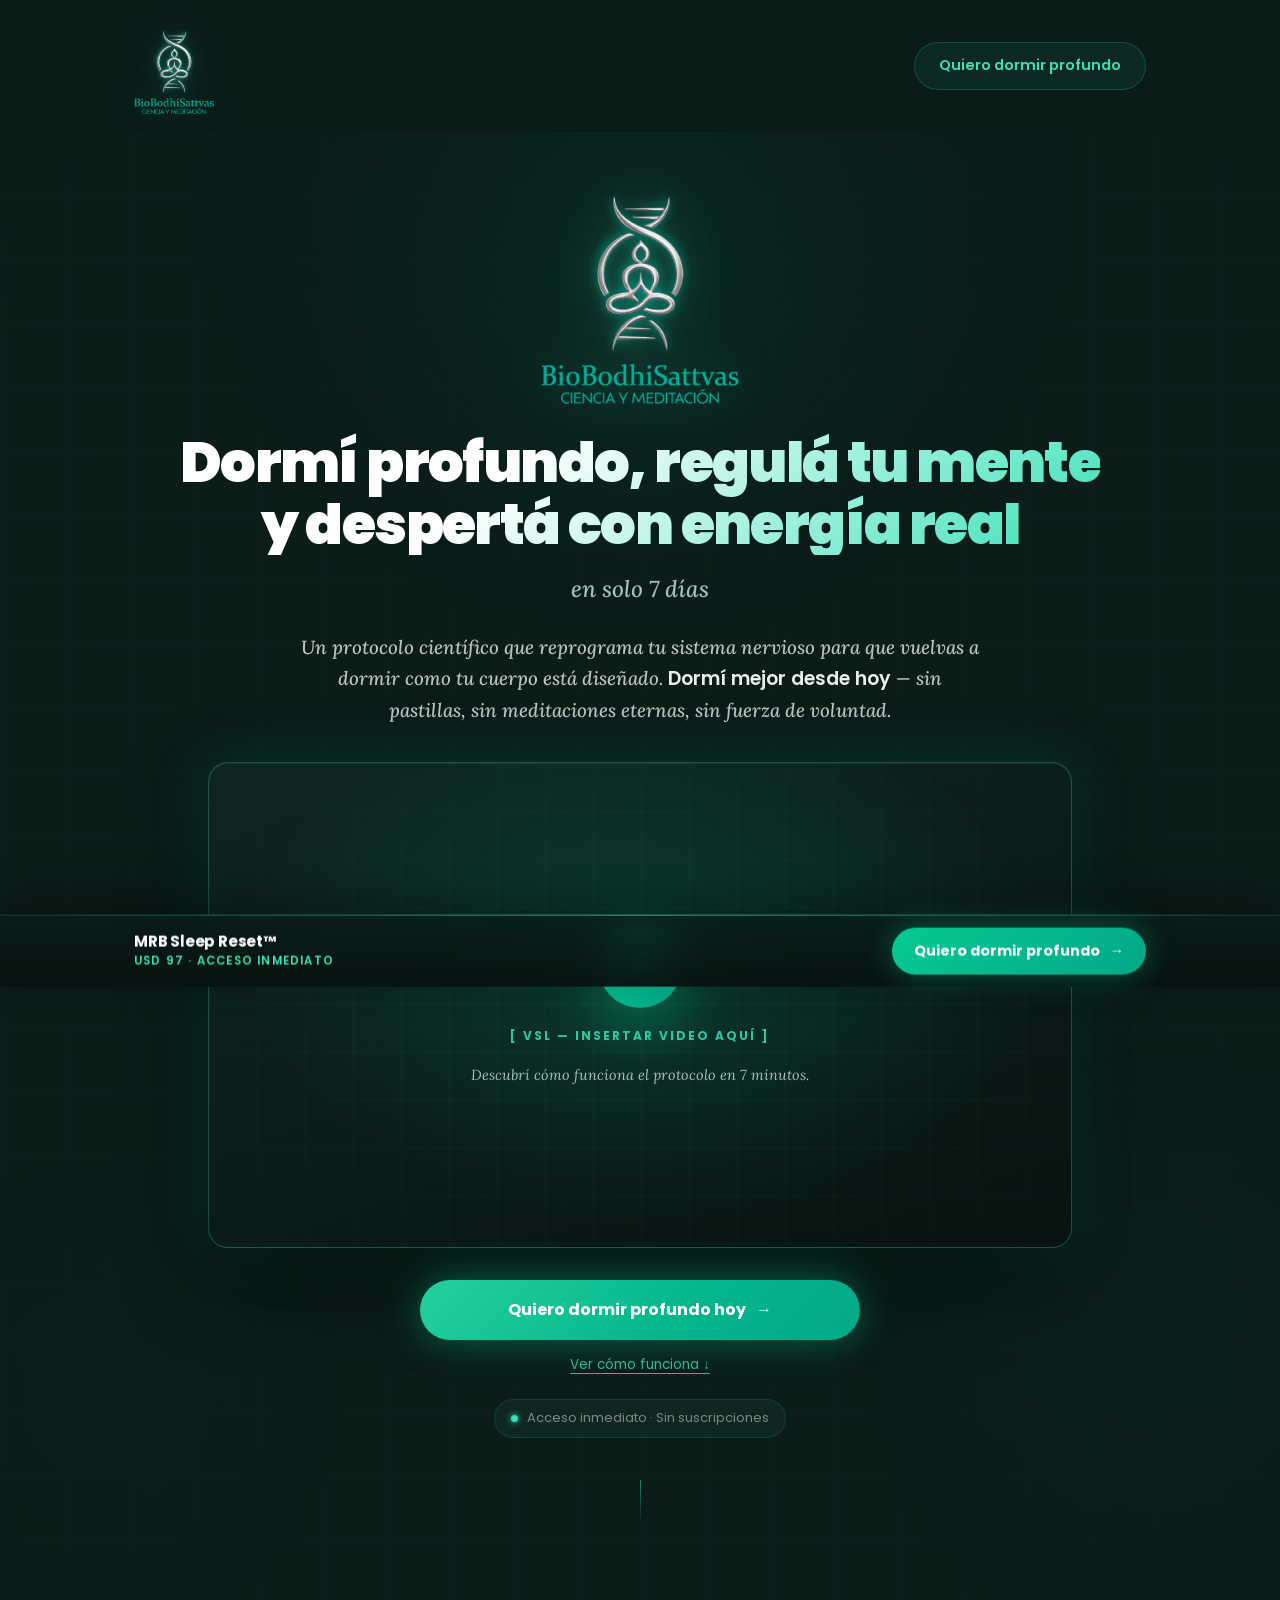
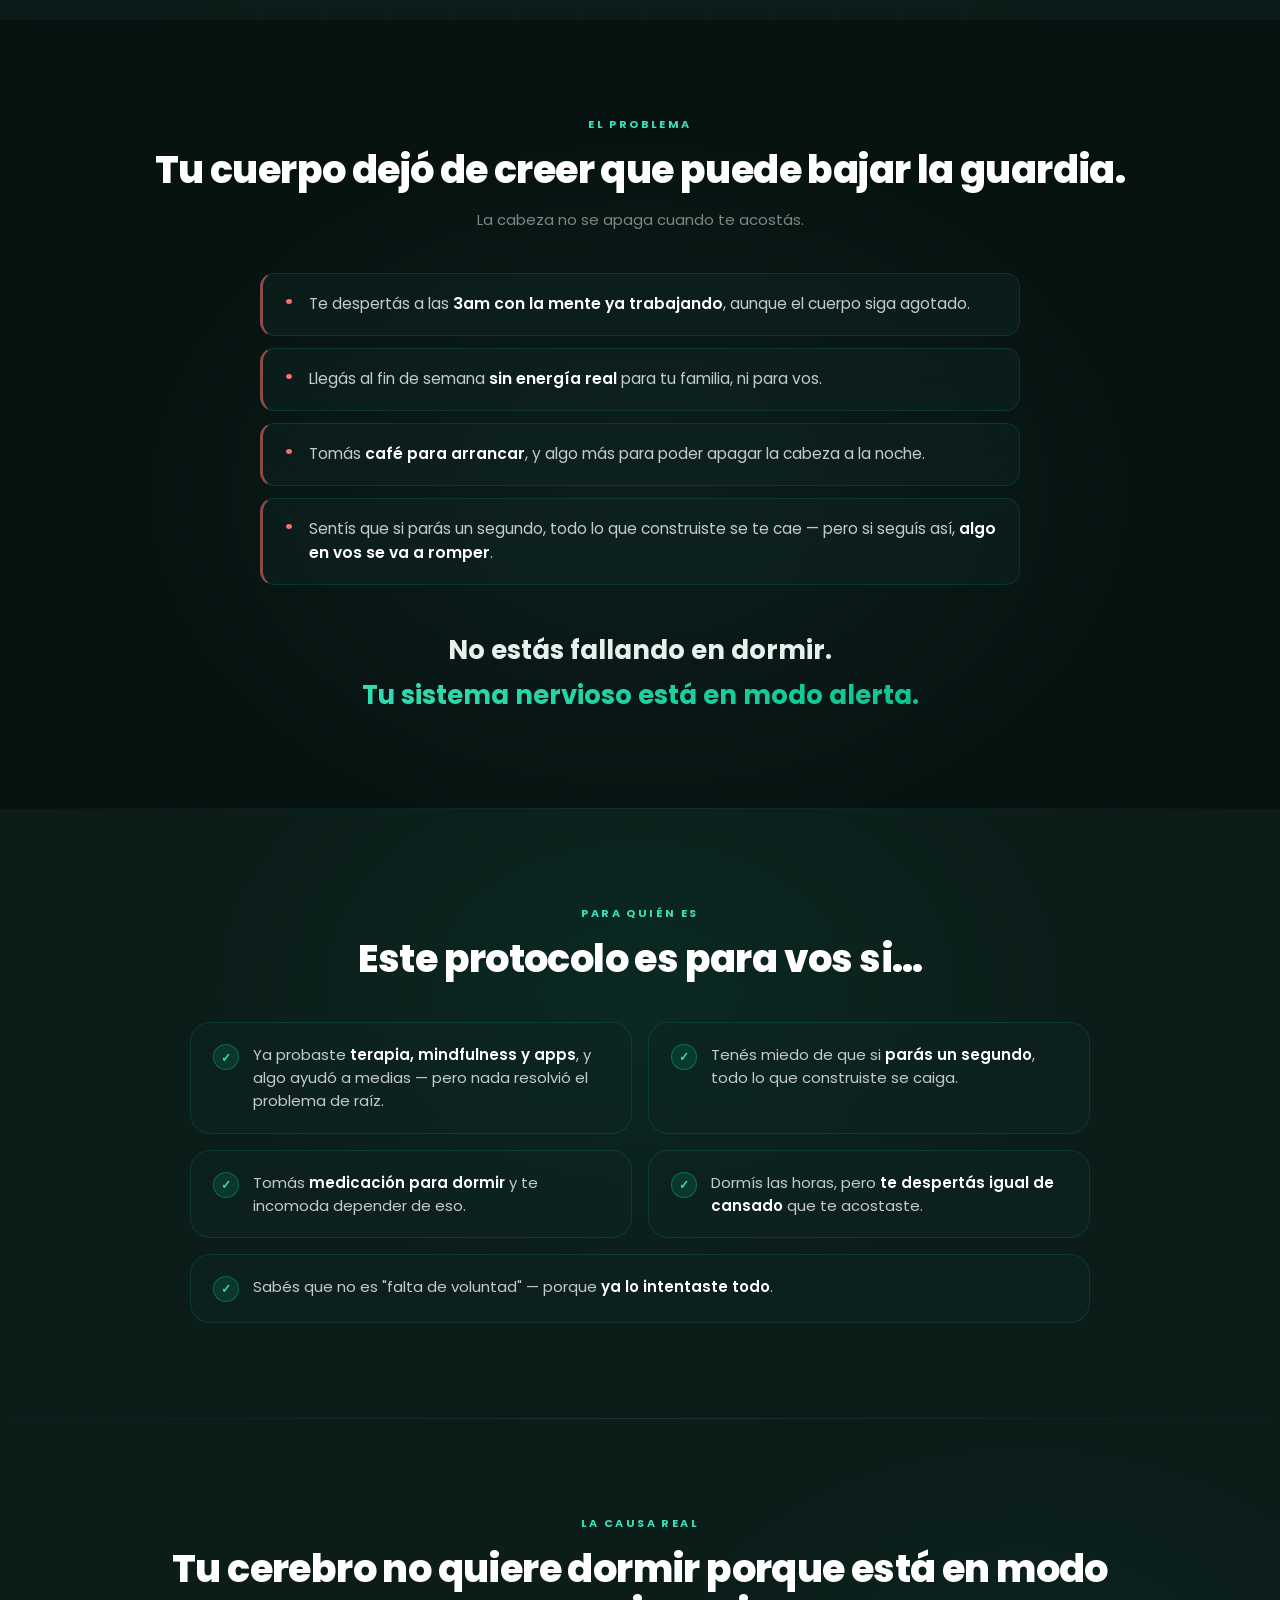
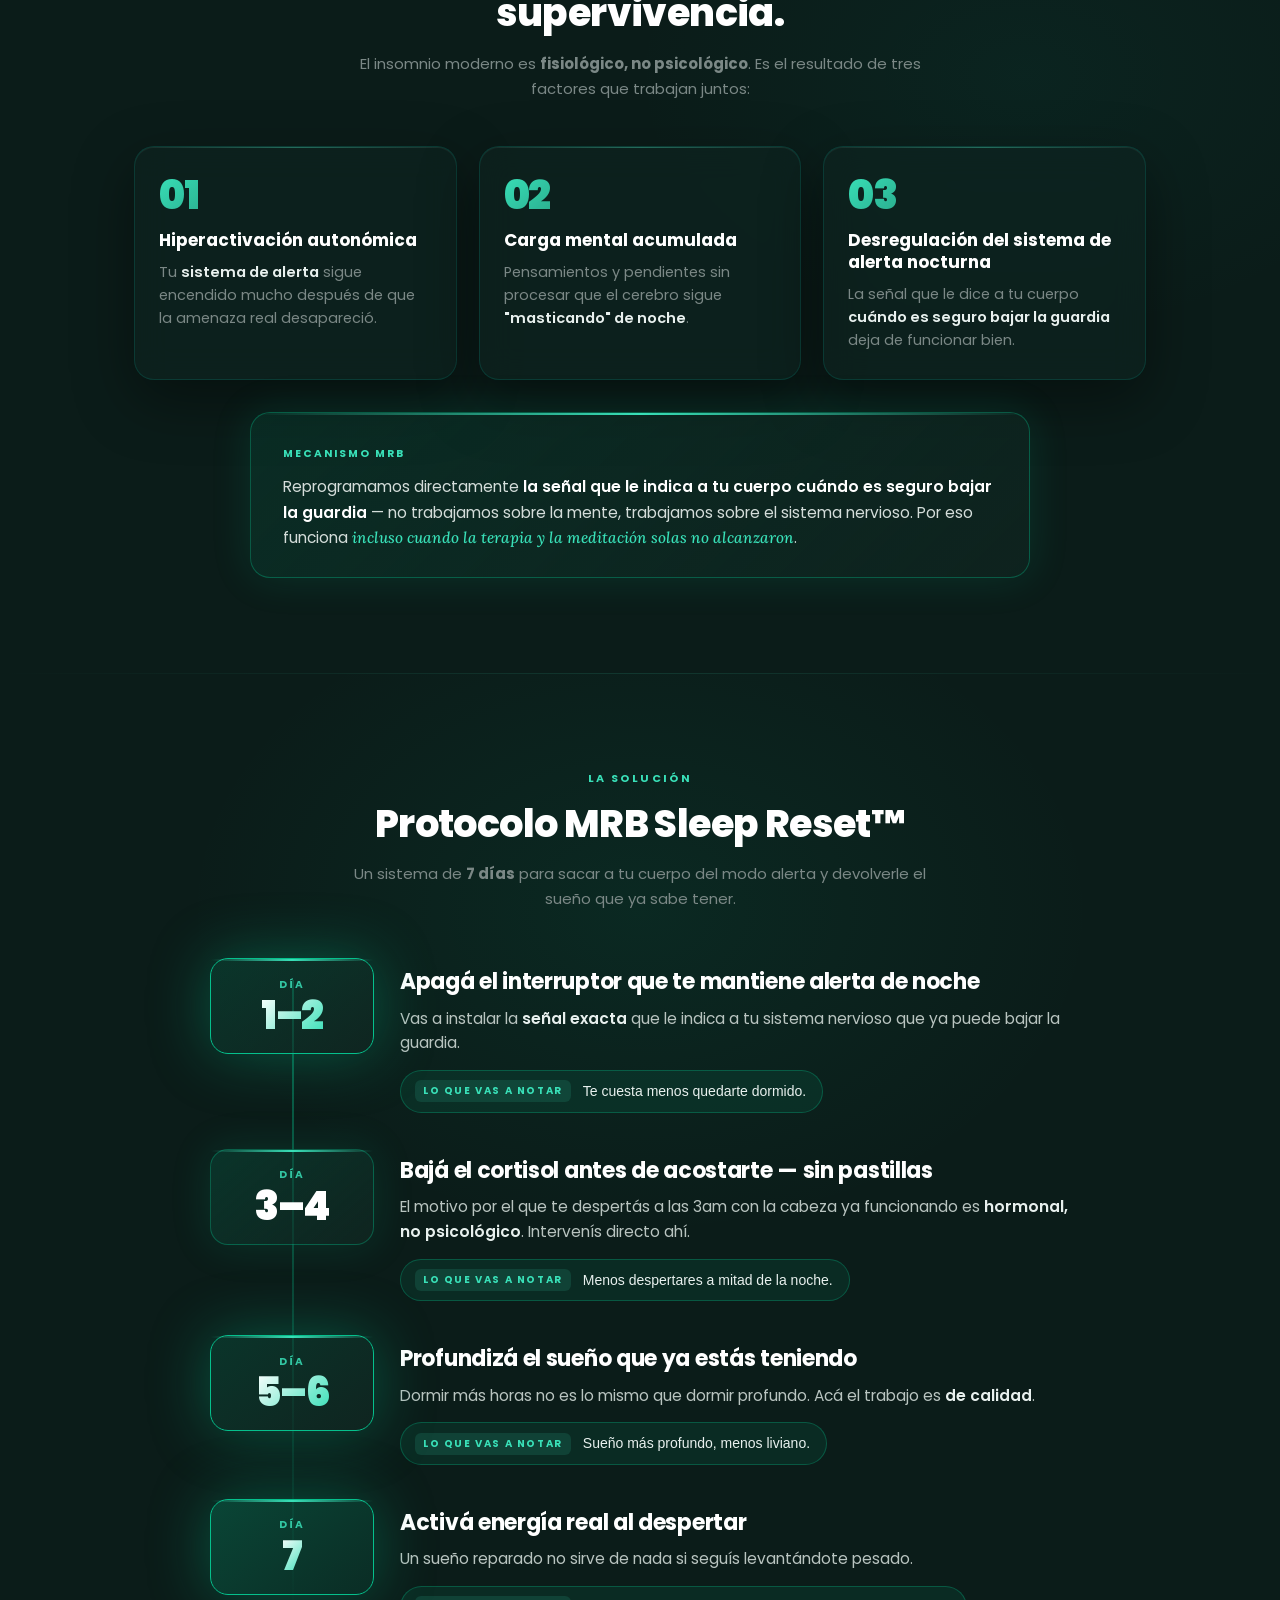
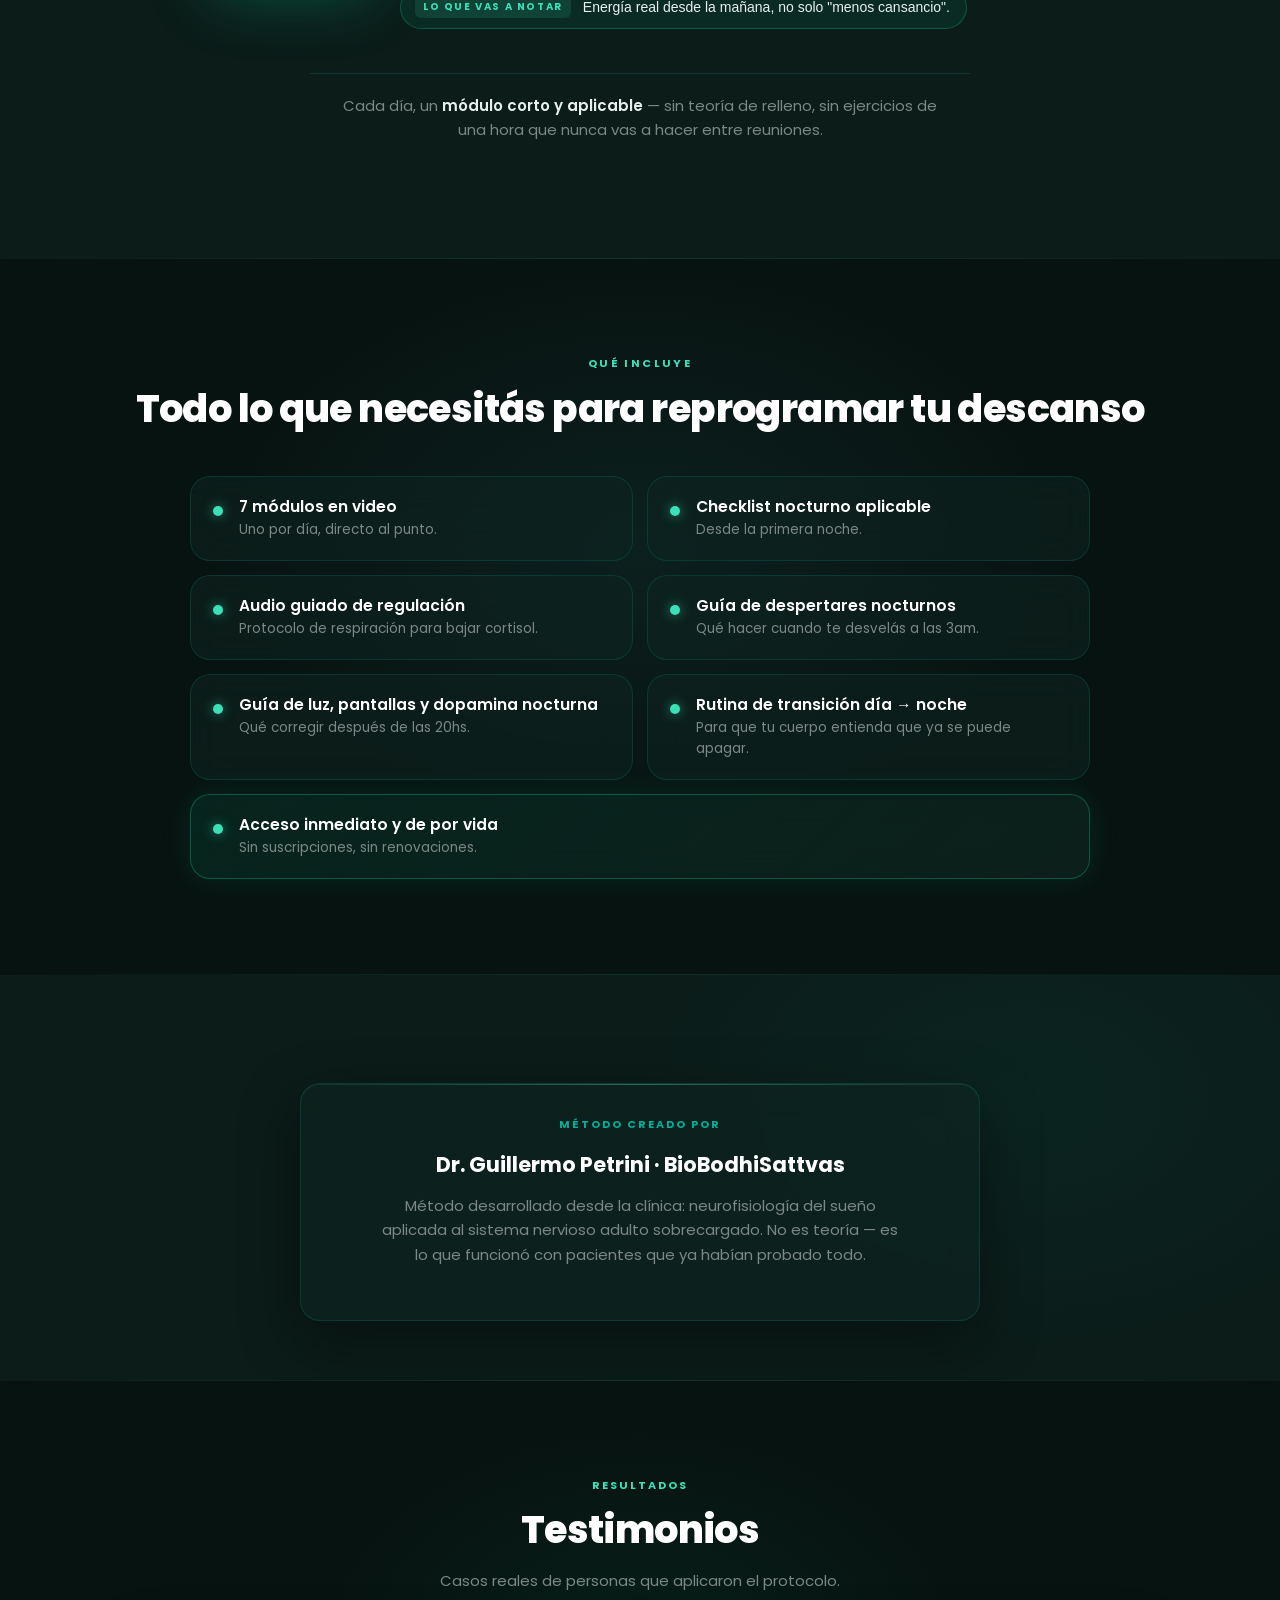
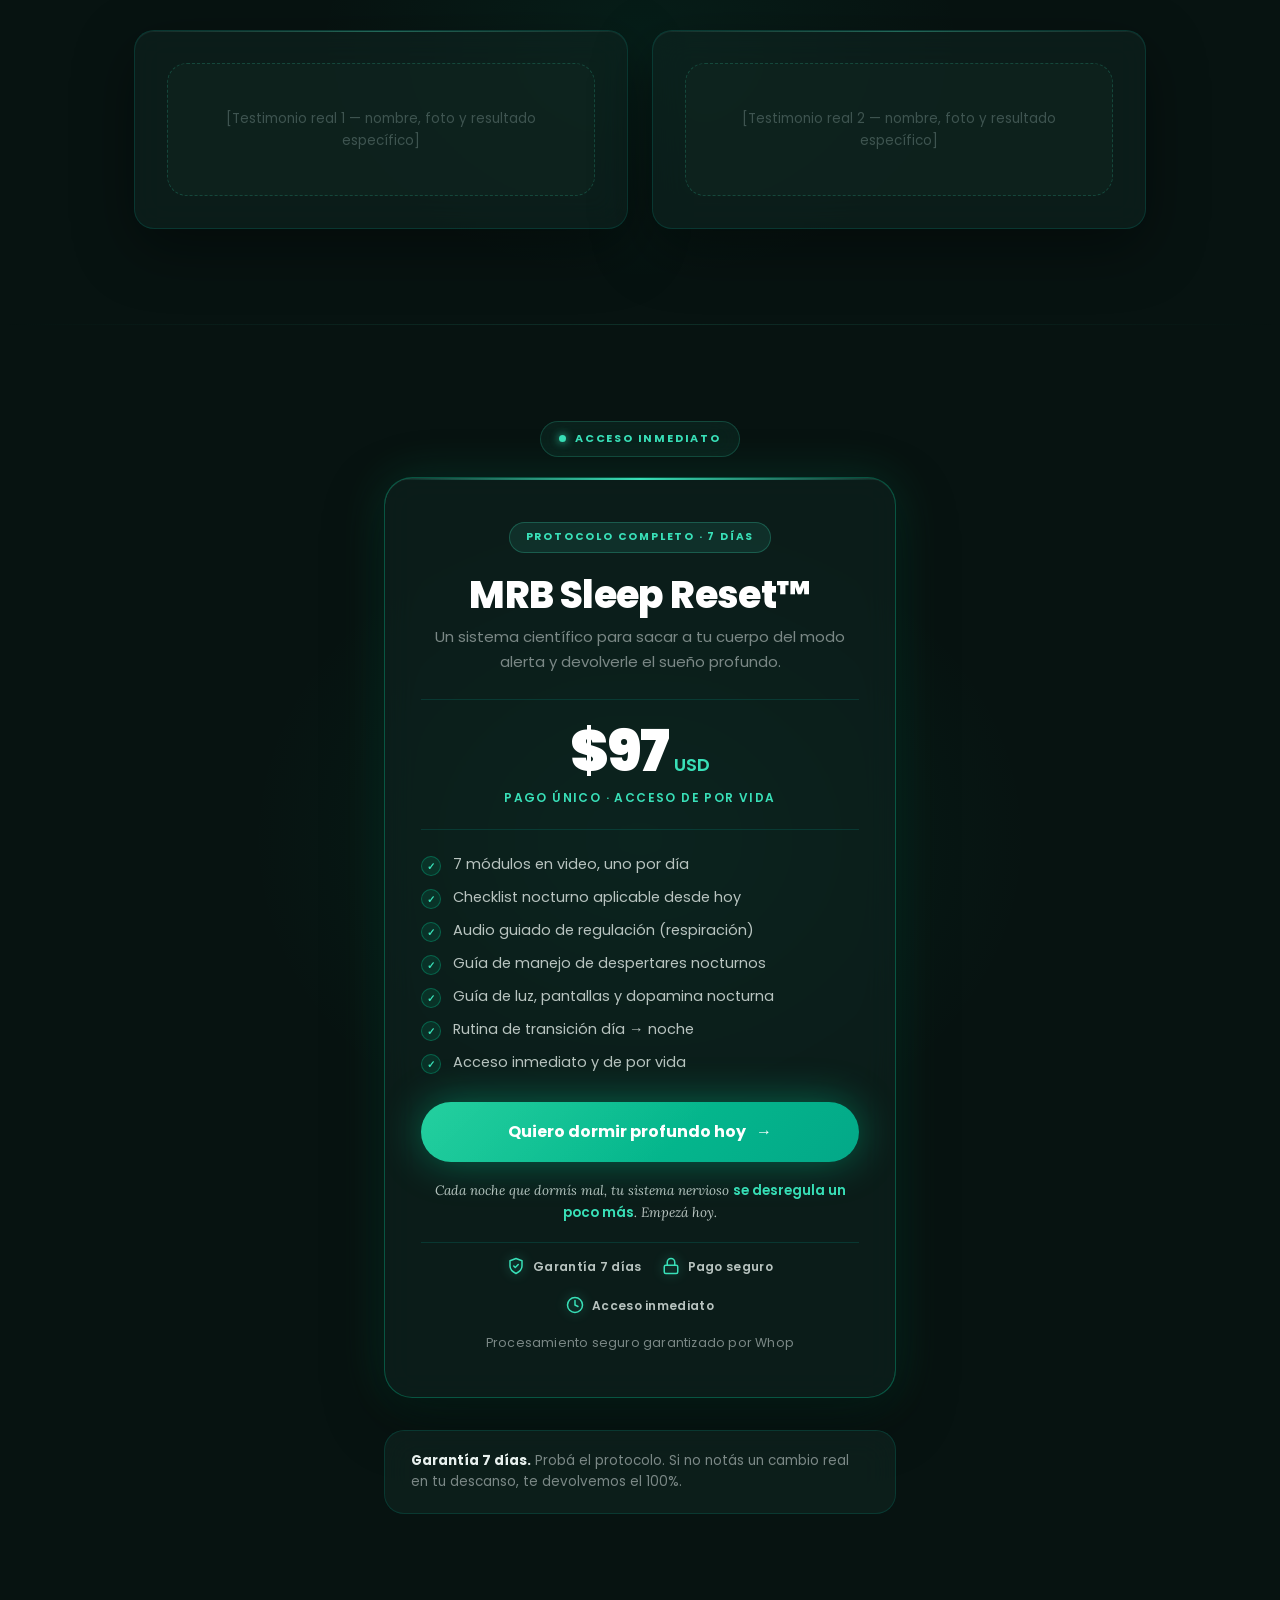
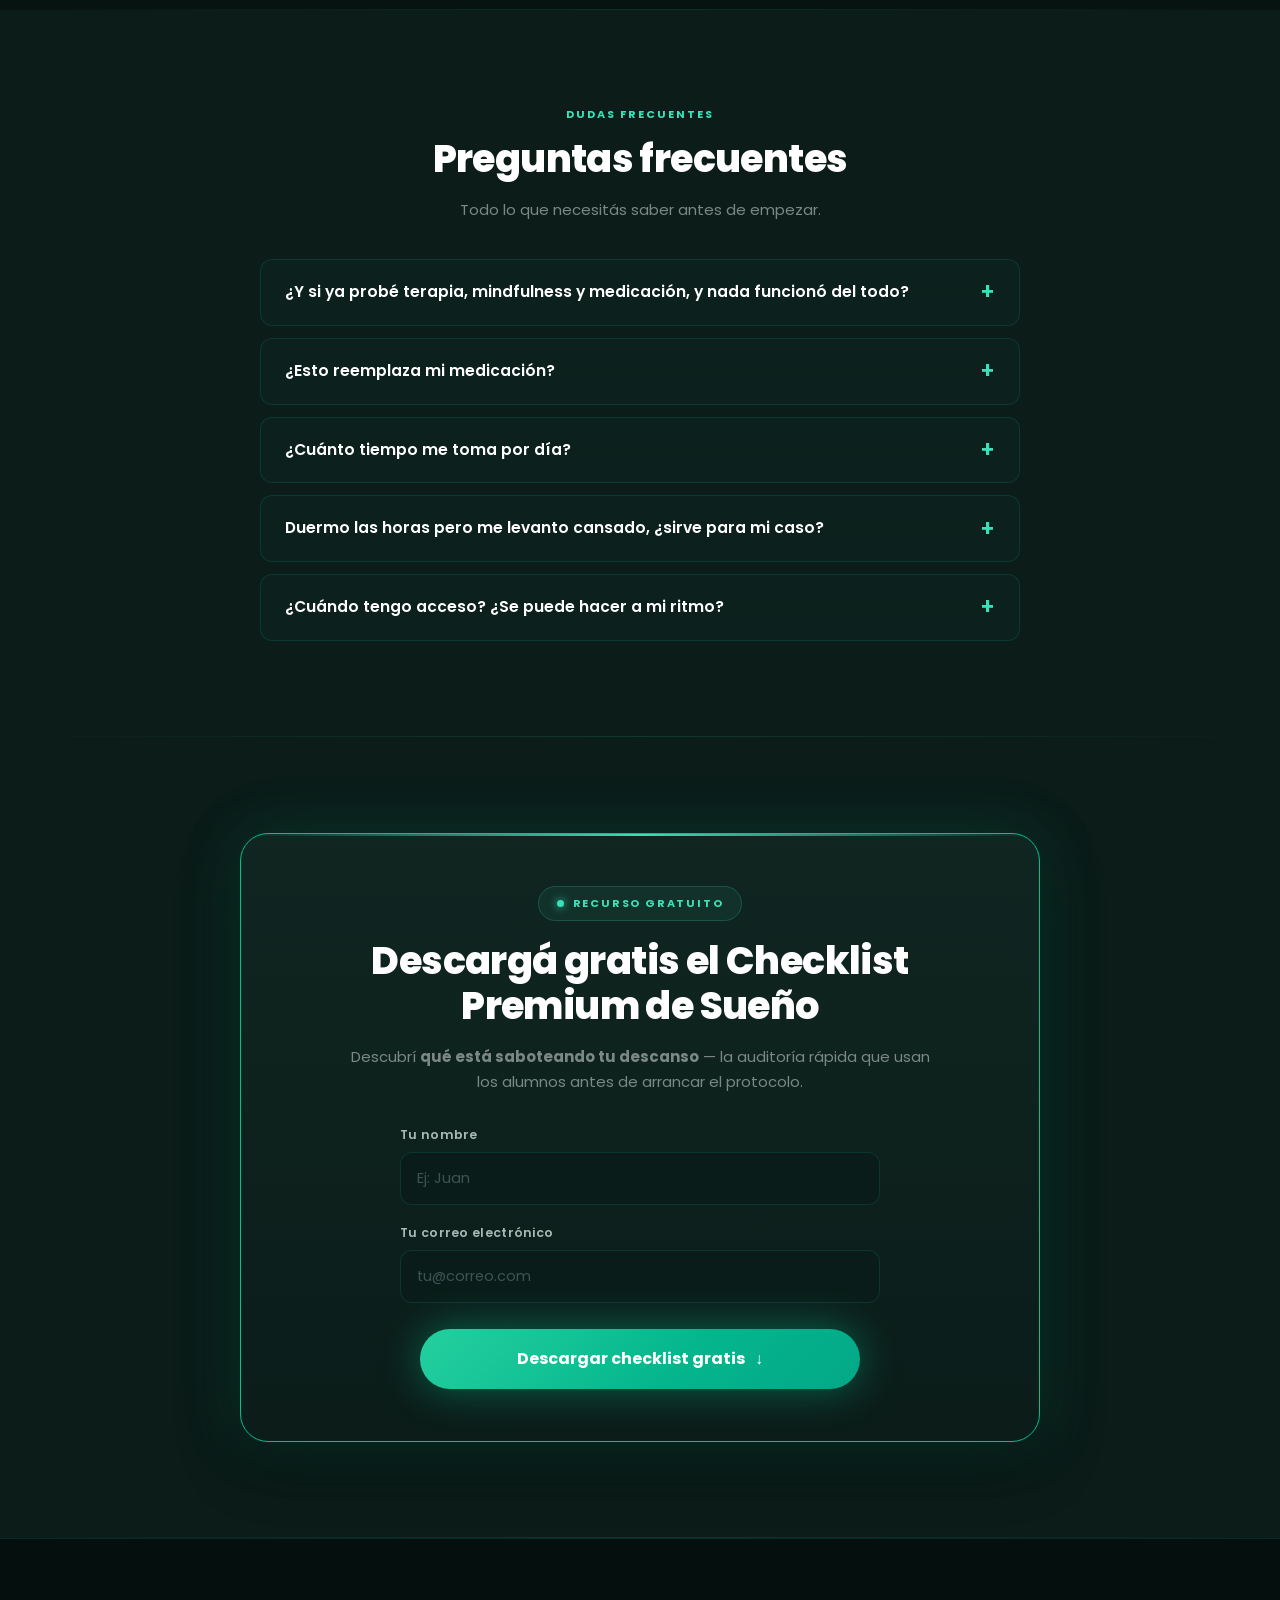
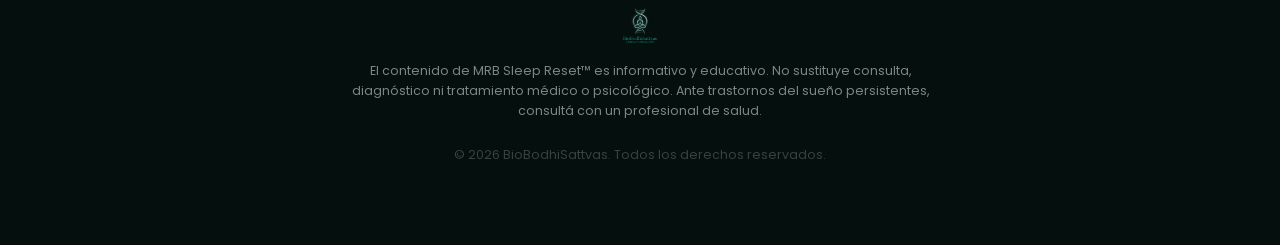
==== commit 72f8c80d: "chore: actualizar endpoint del PDF y pasarela de pago a Whop - Nuevo Apps Script endpoint para el le" ====
--- a/index.html
+++ b/index.html
@@ -448,7 +448,7 @@
           <li class="benefit-item"><span class="benefit-icon">✓</span><span>Acceso inmediato y de por vida</span></li>
         </ul>
 
-        <a href="https://pay.hotmart.com/B107498701F?off=cs14opc1" class="btn-primary pulse-glow btn-buy" target="_blank" rel="noopener noreferrer" style="max-width: 100%;">
+        <a href="https://whop.com/checkout/plan_dCO4ICa73g6ah" class="btn-primary pulse-glow btn-buy" target="_blank" rel="noopener noreferrer" style="max-width: 100%;">
           <span>Quiero dormir profundo hoy</span>
           <span class="arrow">→</span>
         </a>
@@ -482,7 +482,7 @@
         </div>
 
         <div class="security-note">
-          Procesamiento seguro garantizado por Hotmart
+          Procesamiento seguro garantizado por Whop
         </div>
       </div>
 
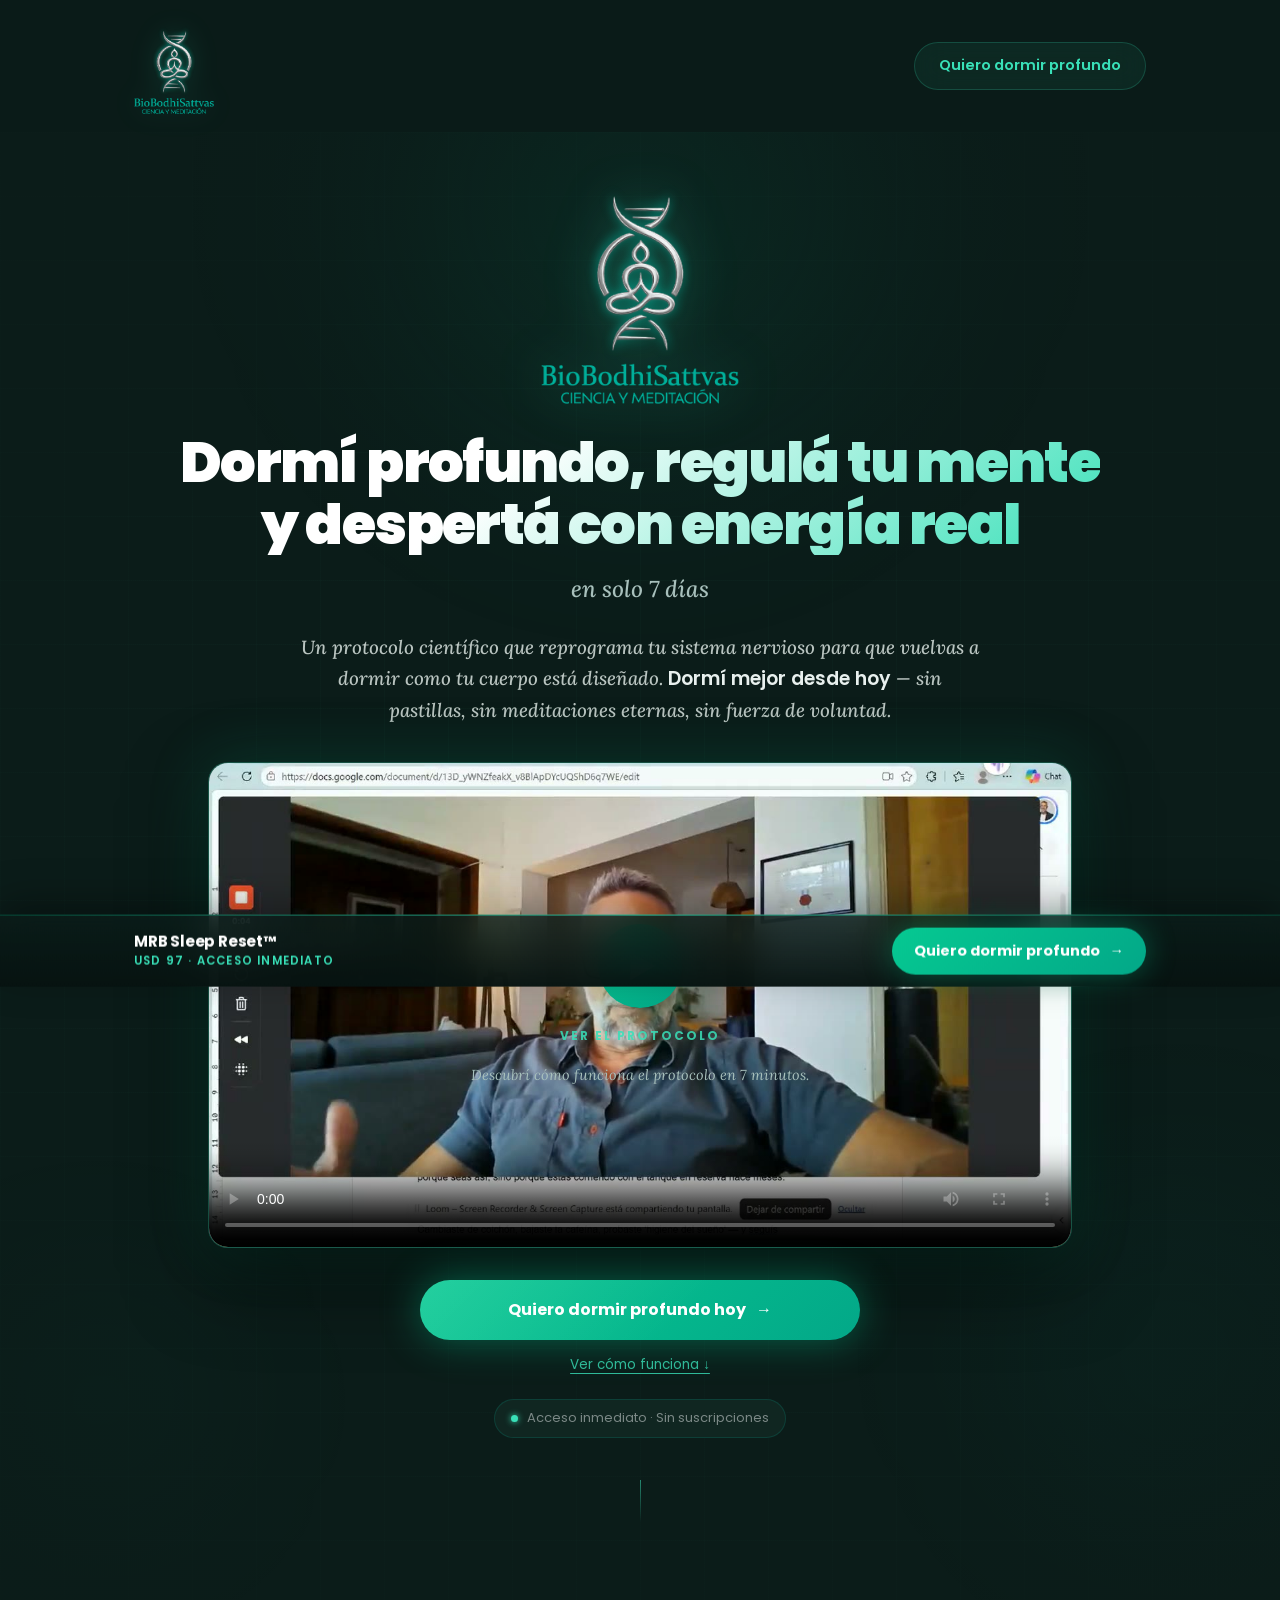
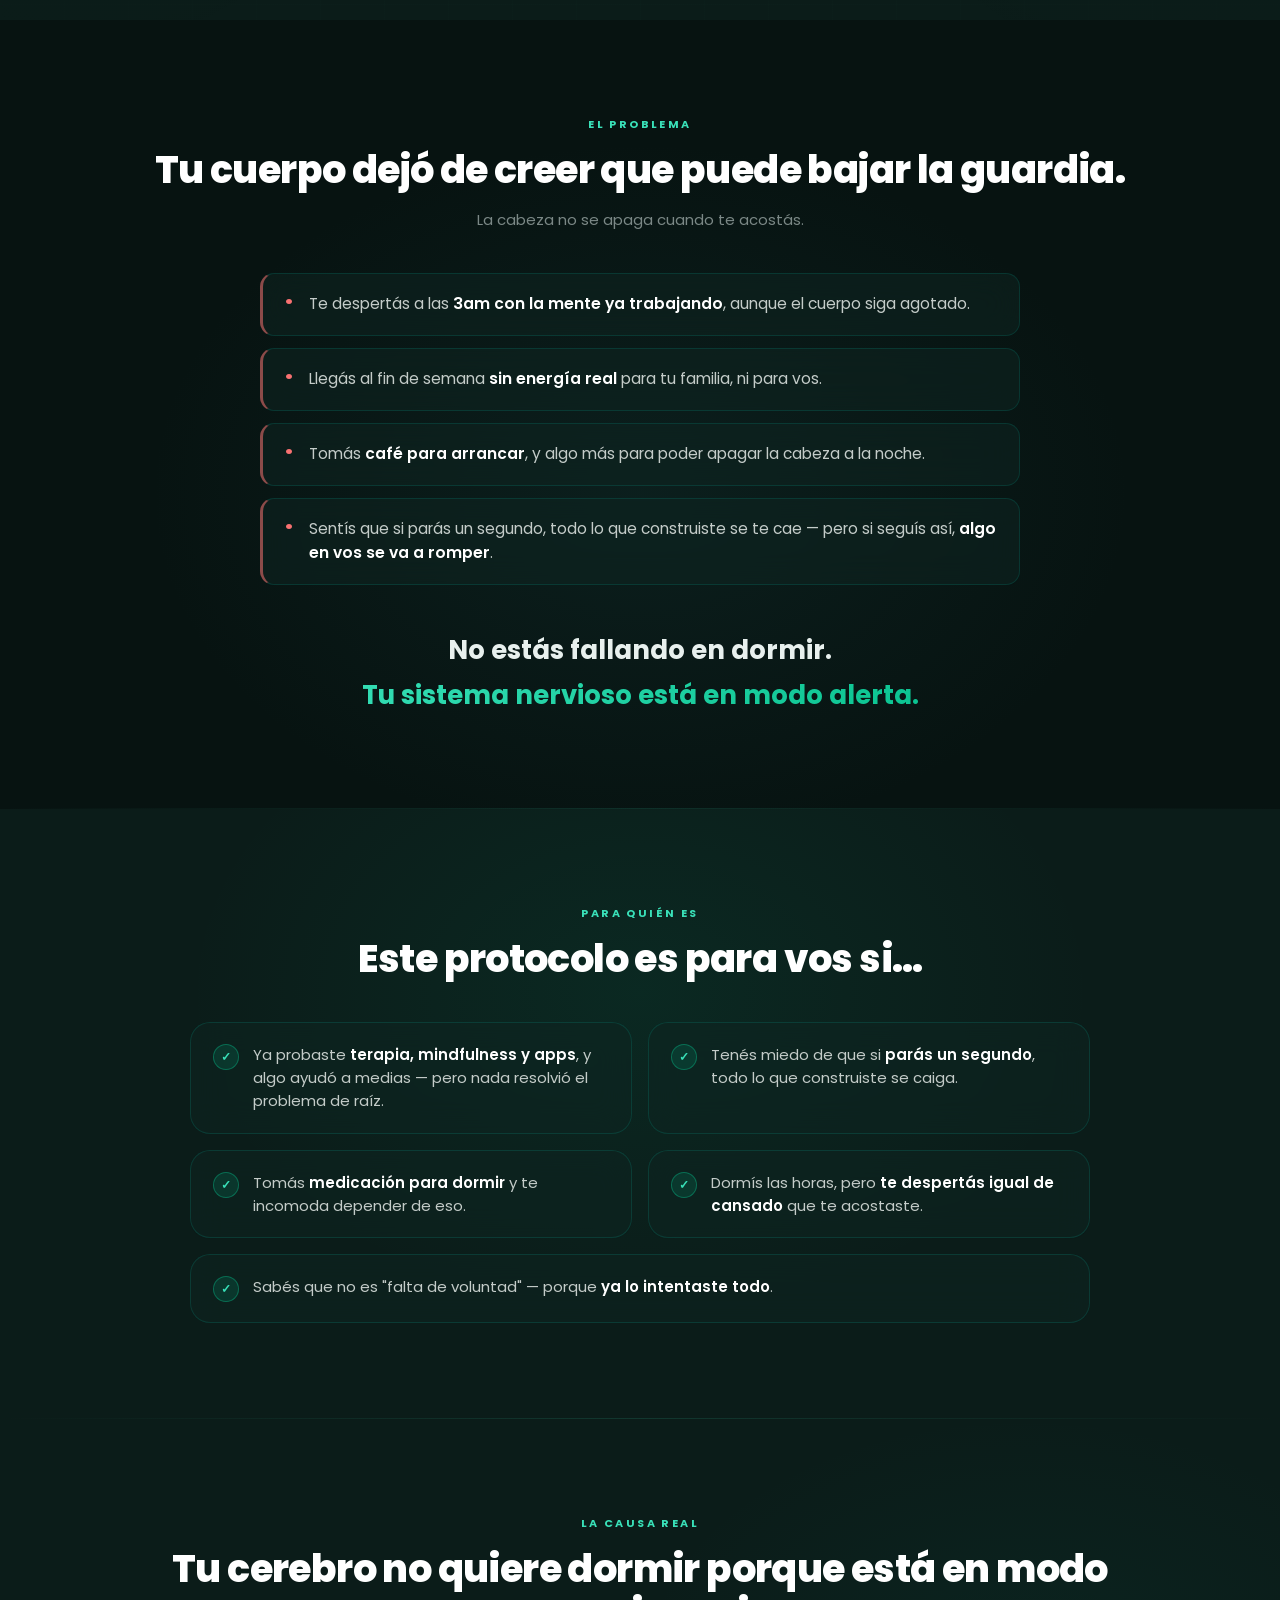
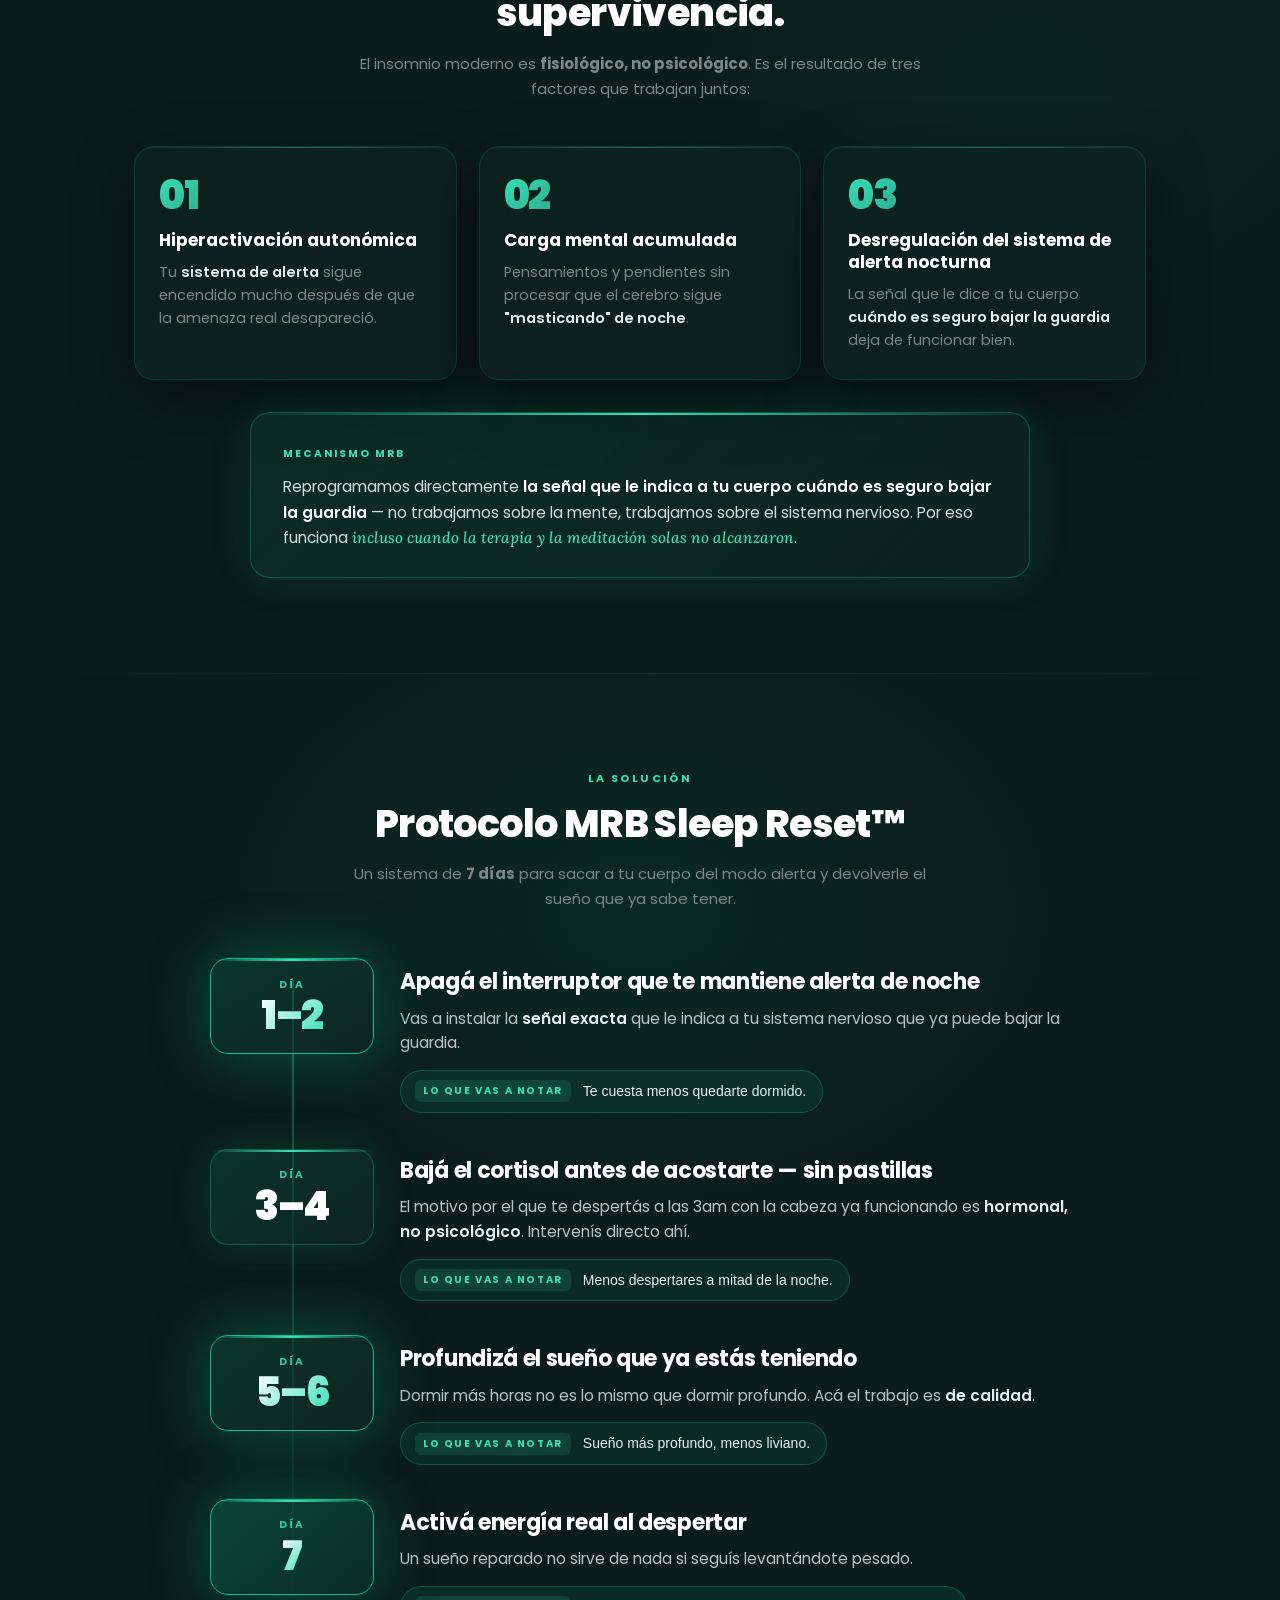
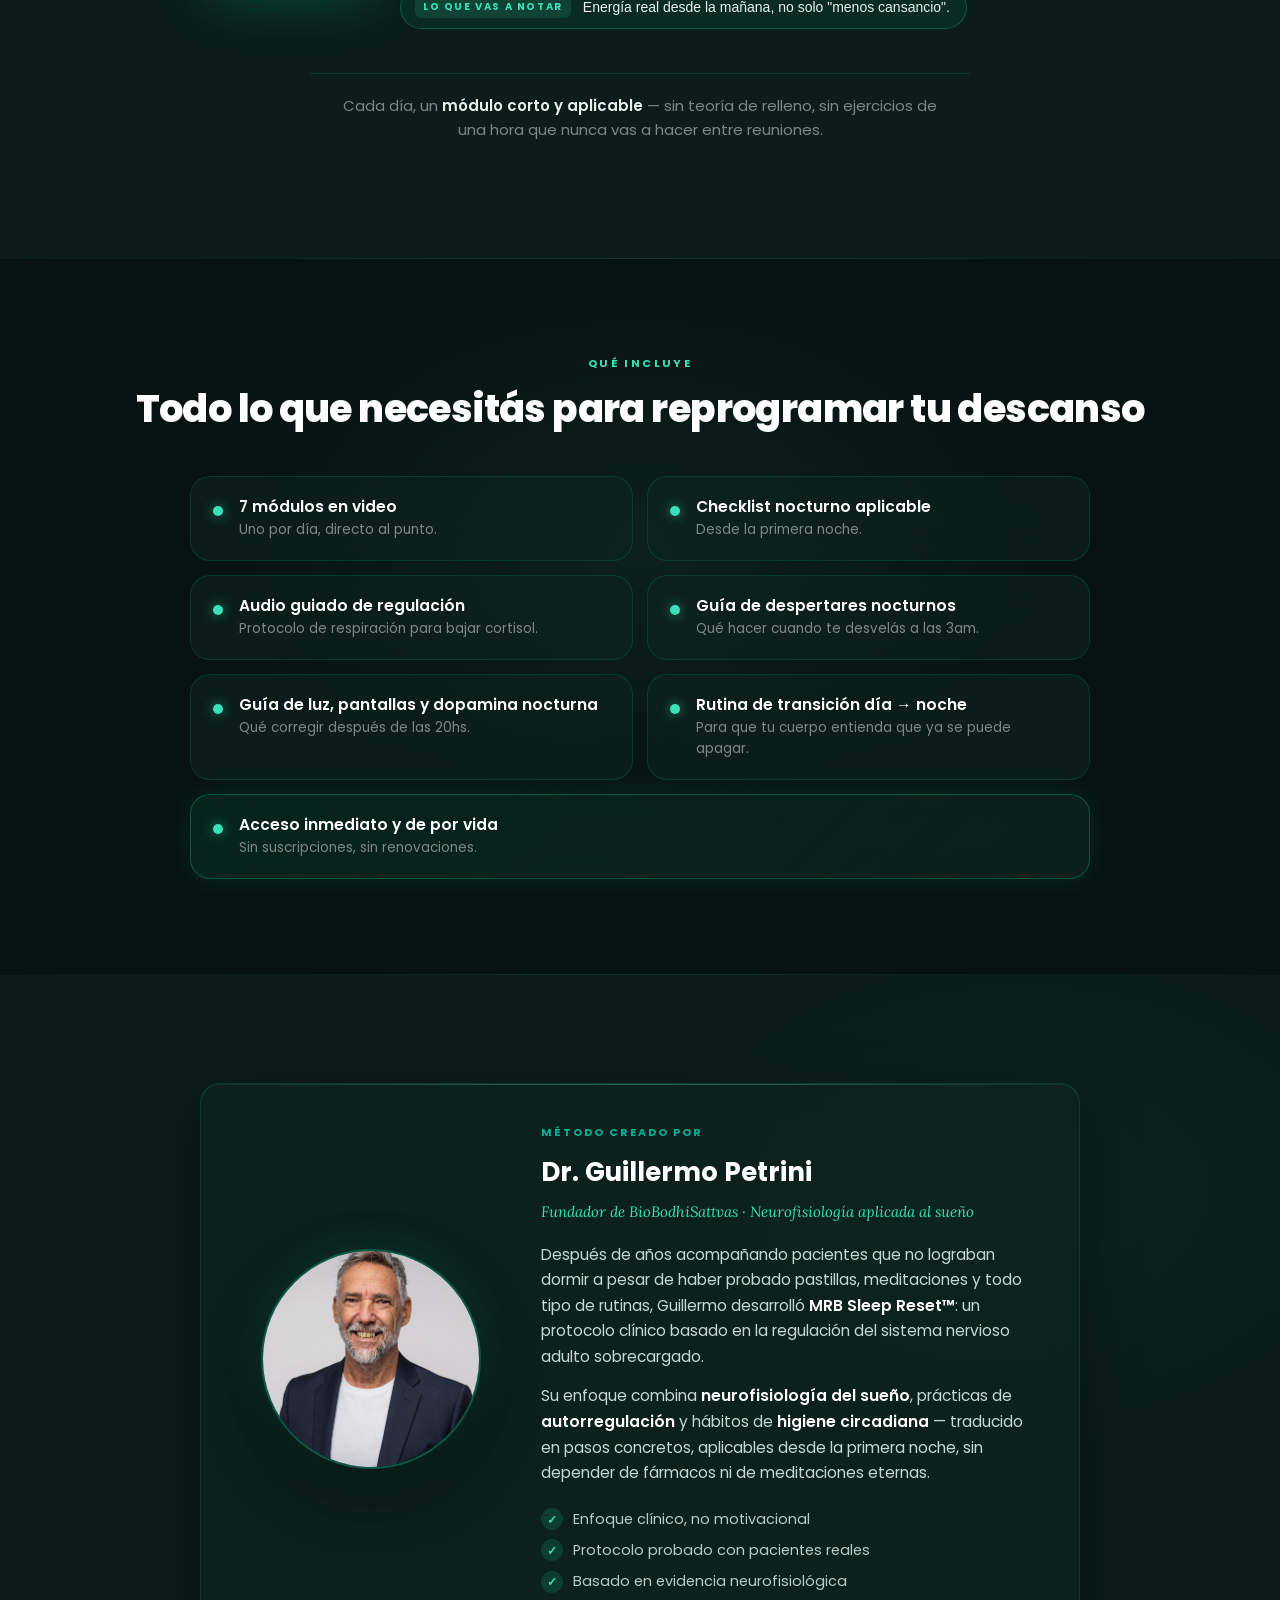
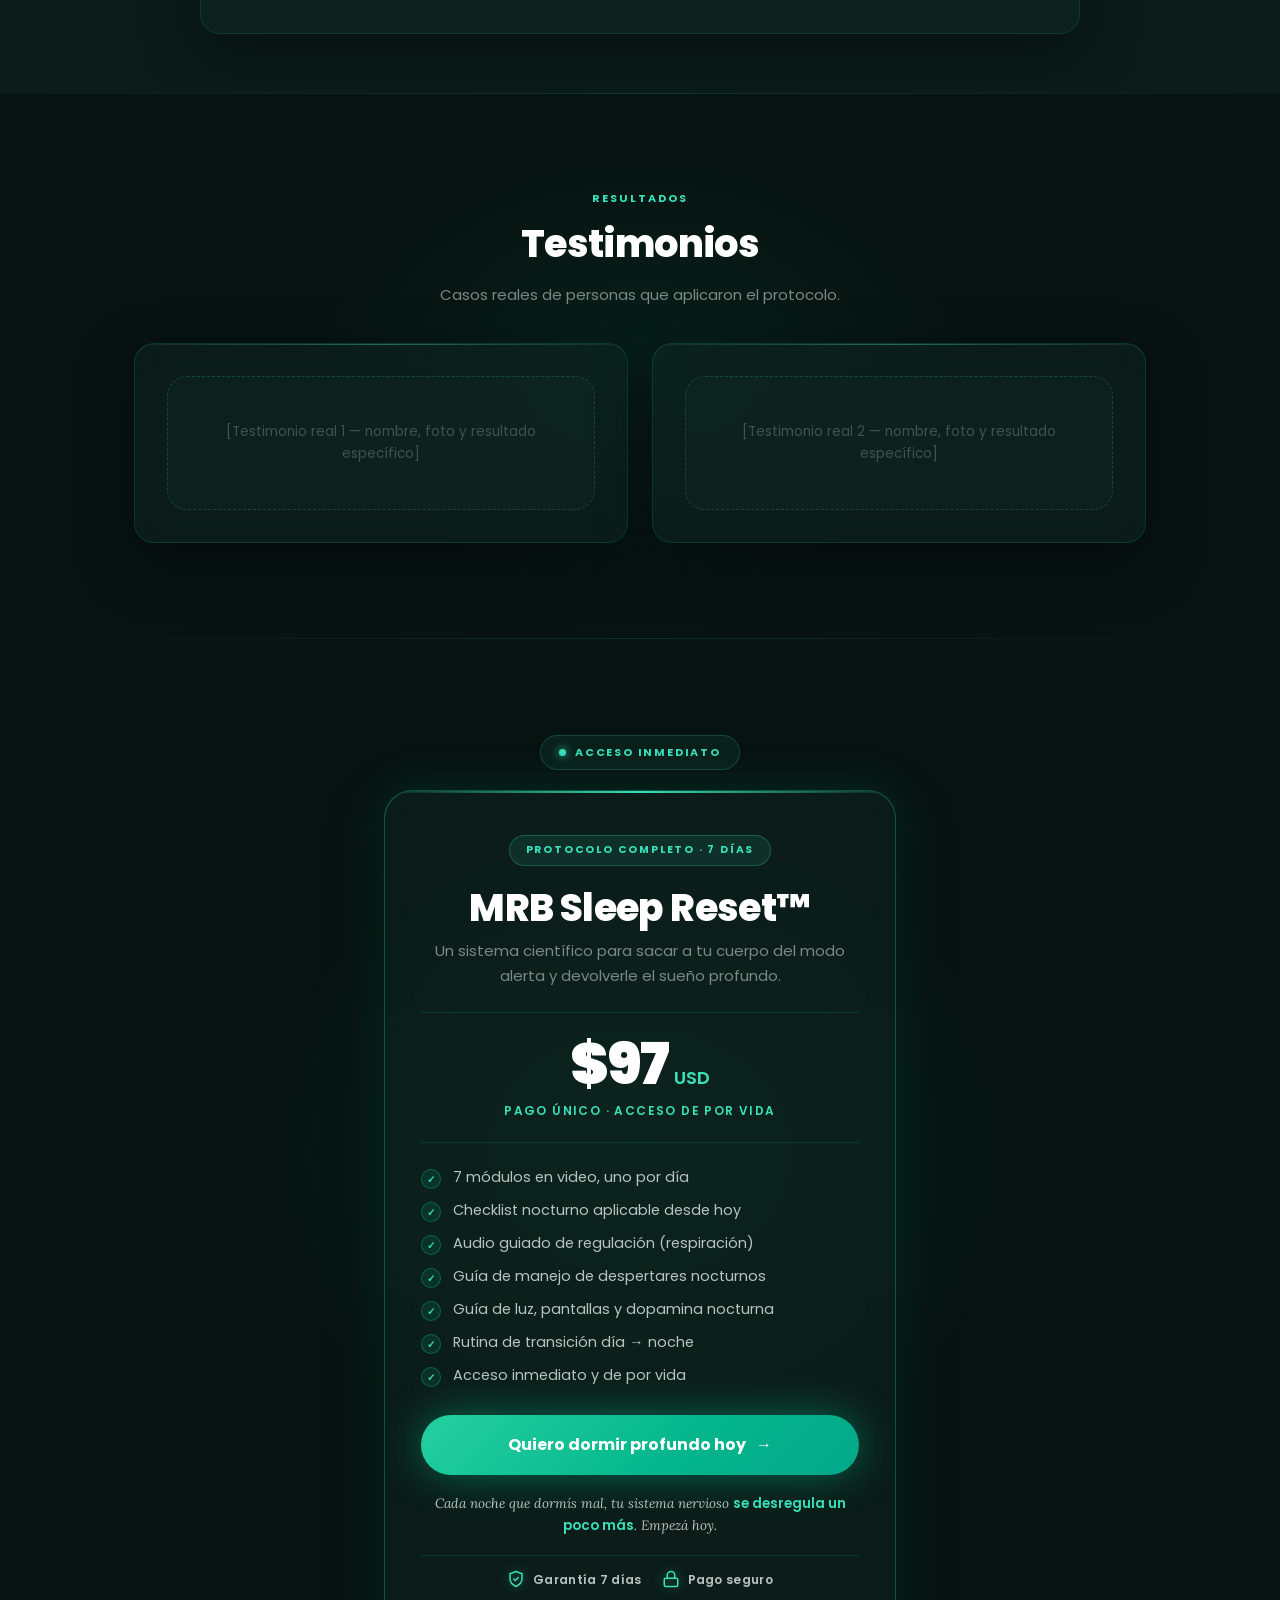
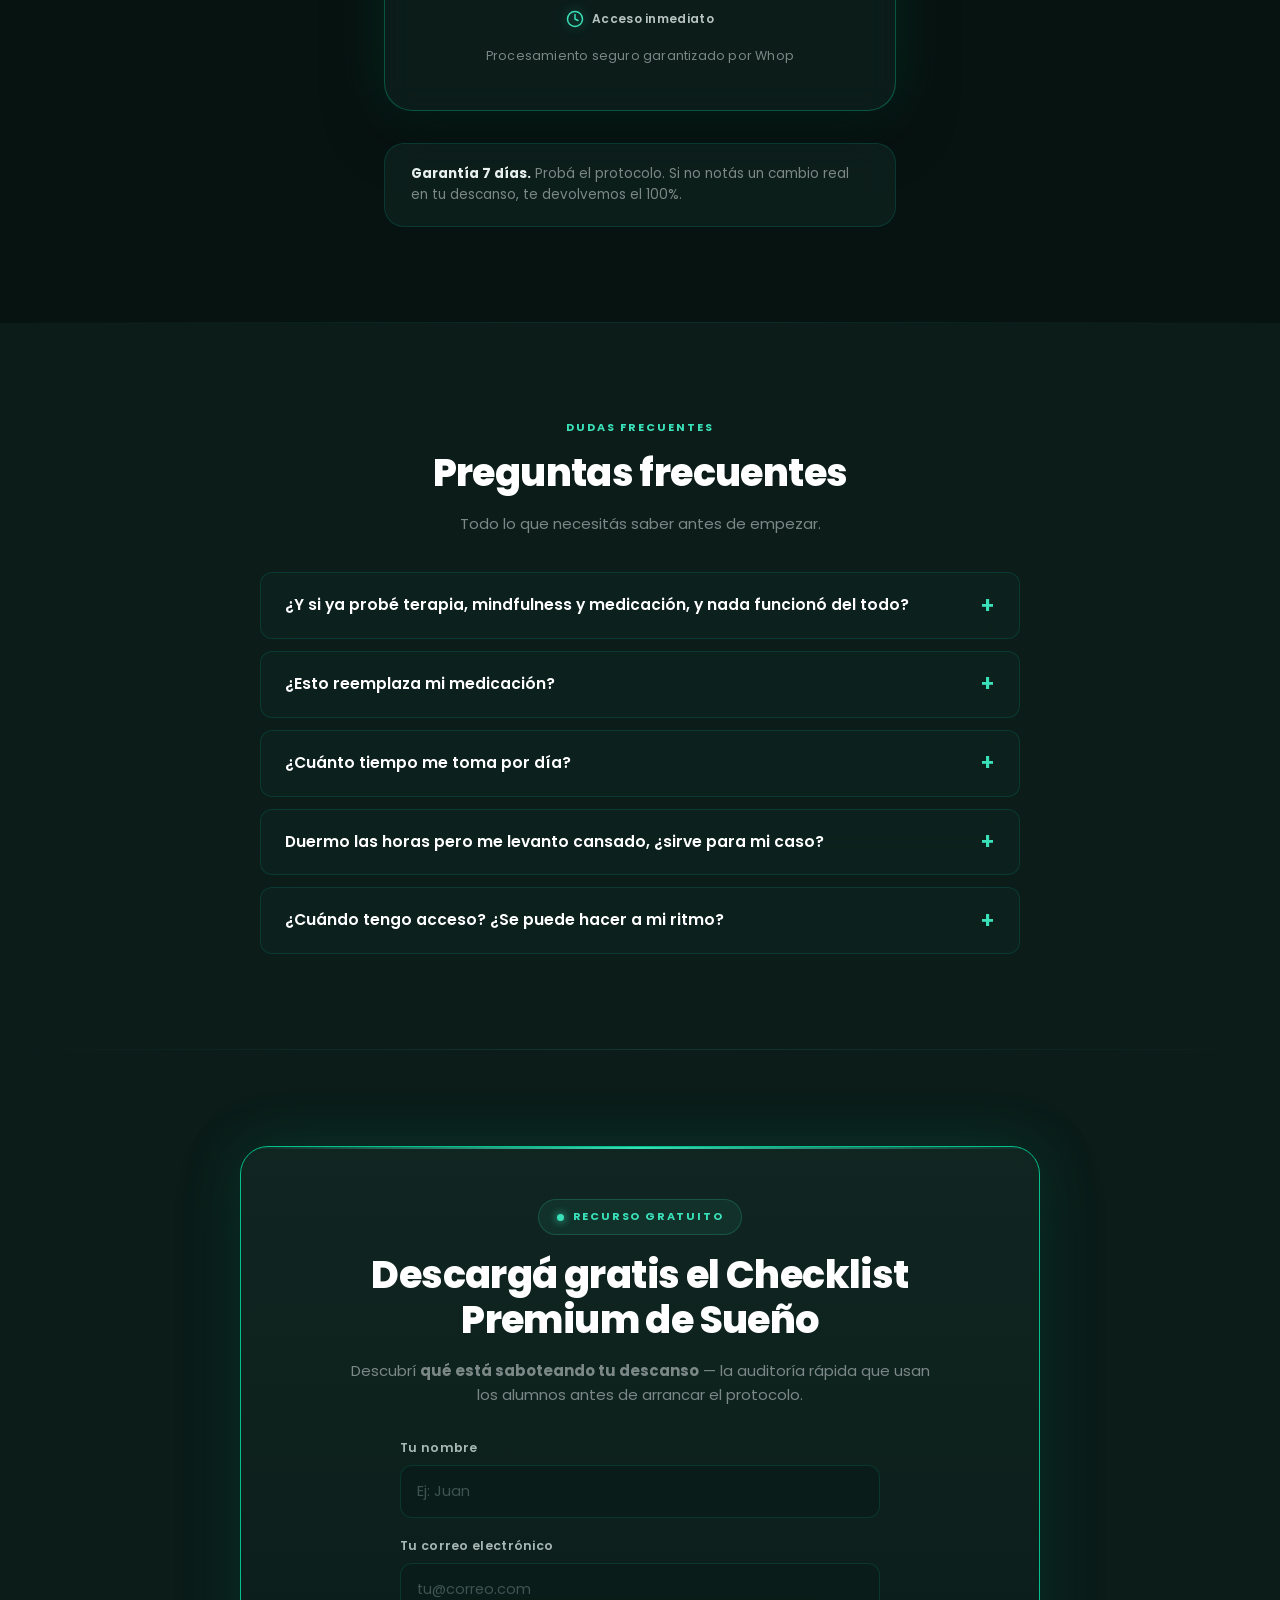
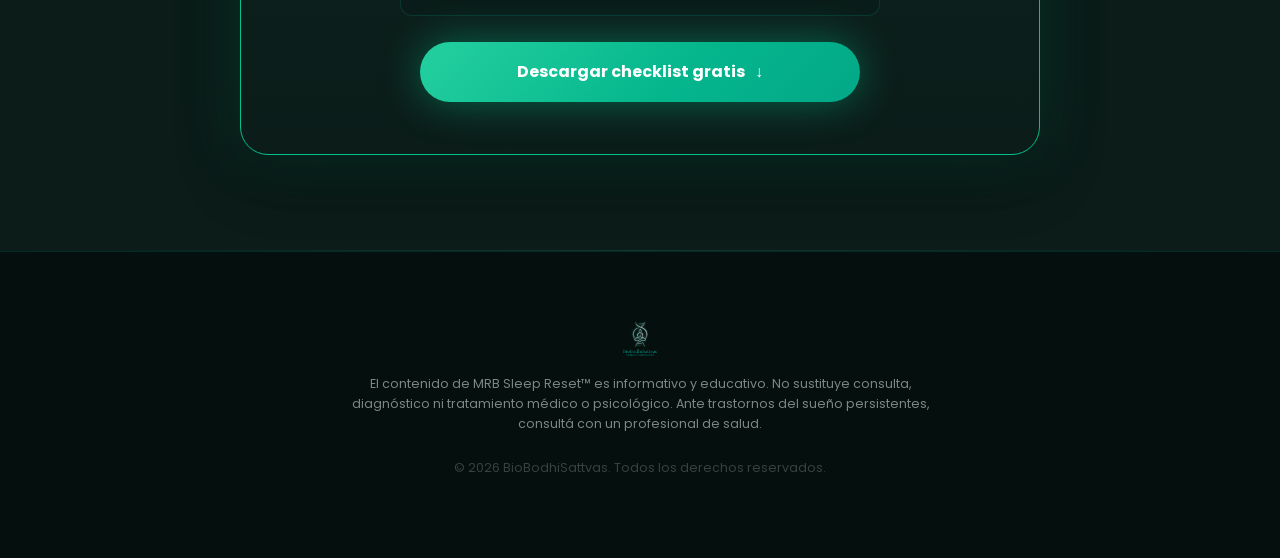
==== commit ddfb57ec: "feat: VSL nativo autoservido + bio de Guillermo Petrini - VSL: reemplazo del embed de Loom por <vide" ====
--- a/index.html
+++ b/index.html
@@ -9,6 +9,9 @@
   <link rel="preconnect" href="https://fonts.googleapis.com">
   <link rel="preconnect" href="https://fonts.gstatic.com" crossorigin>
   <link href="https://fonts.googleapis.com/css2?family=Poppins:wght@400;500;600;700;800;900&family=Lora:ital,wght@0,500;1,500;1,600&display=swap" rel="stylesheet">
+
+  <!-- Preload del poster del VSL para vista previa instantánea -->
+  <link rel="preload" as="image" href="vsl-guille-poster.jpg">
 
   <link rel="stylesheet" href="css/variables.css">
   <link rel="stylesheet" href="css/base.css">
@@ -73,15 +76,24 @@
       <!-- ==== VSL PRINCIPAL ==== -->
       <div class="vsl-wrap" data-reveal data-reveal-delay="280">
         <div class="vsl-frame" role="region" aria-label="Video de presentación del protocolo MRB Sleep Reset">
-          <div class="vsl-placeholder">
-            <div class="vsl-play-btn" aria-hidden="true">
+          <video
+            class="vsl-video"
+            id="vsl-video"
+            src="vsl-guille.mp4"
+            poster="vsl-guille-poster.jpg"
+            preload="metadata"
+            controls
+            playsinline
+          ></video>
+          <button type="button" class="vsl-placeholder" id="vsl-play-trigger" aria-label="Reproducir video">
+            <span class="vsl-play-btn" aria-hidden="true">
               <svg width="26" height="30" viewBox="0 0 26 30" fill="none" xmlns="http://www.w3.org/2000/svg">
                 <path d="M25 15L0.25 29.2894L0.25 0.710581L25 15Z" fill="currentColor"/>
               </svg>
-            </div>
-            <div class="vsl-caption">[ VSL — insertar video aquí ]</div>
-            <div class="vsl-sub">Descubrí cómo funciona el protocolo en 7 minutos.</div>
-          </div>
+            </span>
+            <span class="vsl-caption">Ver el protocolo</span>
+            <span class="vsl-sub">Descubrí cómo funciona el protocolo en 7 minutos.</span>
+          </button>
           <div class="vsl-glow" aria-hidden="true"></div>
         </div>
       </div>
@@ -382,12 +394,38 @@
   <!-- ==================== MÉTODO / CREDIBILIDAD ==================== -->
   <section class="section-method section-author">
     <div class="wrap">
-      <div class="card-brand author-card" data-reveal>
-        <div class="kicker" style="color: var(--teal);">MÉTODO CREADO POR</div>
-        <h3 class="author-name">Dr. Guillermo Petrini · BioBodhiSattvas</h3>
-        <p class="desc-text" style="margin: 12px auto 20px; max-width: 520px;">
-          Método desarrollado desde la clínica: neurofisiología del sueño aplicada al sistema nervioso adulto sobrecargado. No es teoría — es lo que funcionó con pacientes que ya habían probado todo.
-        </p>
+      <div class="card-brand author-card author-bio" data-reveal>
+        <div class="author-media" data-reveal data-reveal-delay="80">
+          <div class="author-portrait-wrap">
+            <img
+              src="perfil4.png"
+              alt="Dr. Guillermo Petrini — fundador de BioBodhiSattvas"
+              class="author-portrait"
+              loading="lazy"
+              decoding="async"
+            >
+            <div class="author-portrait-glow" aria-hidden="true"></div>
+          </div>
+        </div>
+
+        <div class="author-content" data-reveal data-reveal-delay="160">
+          <div class="kicker" style="color: var(--teal);">MÉTODO CREADO POR</div>
+          <h3 class="author-name">Dr. Guillermo Petrini</h3>
+          <p class="author-role">Fundador de BioBodhiSattvas · Neurofisiología aplicada al sueño</p>
+
+          <p class="author-text">
+            Después de años acompañando pacientes que no lograban dormir a pesar de haber probado pastillas, meditaciones y todo tipo de rutinas, Guillermo desarrolló <b>MRB Sleep Reset™</b>: un protocolo clínico basado en la regulación del sistema nervioso adulto sobrecargado.
+          </p>
+          <p class="author-text">
+            Su enfoque combina <b>neurofisiología del sueño</b>, prácticas de <b>autorregulación</b> y hábitos de <b>higiene circadiana</b> — traducido en pasos concretos, aplicables desde la primera noche, sin depender de fármacos ni de meditaciones eternas.
+          </p>
+
+          <ul class="author-highlights">
+            <li><span class="author-hl-icon">✓</span>Enfoque clínico, no motivacional</li>
+            <li><span class="author-hl-icon">✓</span>Protocolo probado con pacientes reales</li>
+            <li><span class="author-hl-icon">✓</span>Basado en evidencia neurofisiológica</li>
+          </ul>
+        </div>
       </div>
     </div>
   </section>
@@ -648,6 +686,23 @@
       btn.addEventListener('click', function () {
         window.scrollTo({ top: 0, behavior: 'smooth' });
       });
+
+      // VSL nativo: click en el overlay reproduce el <video> con controles nativos
+      const vslTrigger = document.getElementById('vsl-play-trigger');
+      const vslVideo = document.getElementById('vsl-video');
+      const vslFrame = vslTrigger ? vslTrigger.closest('.vsl-frame') : null;
+      if (vslTrigger && vslVideo && vslFrame) {
+        const startPlayback = function () {
+          vslFrame.classList.add('vsl-playing');
+          const p = vslVideo.play();
+          if (p && typeof p.catch === 'function') {
+            p.catch(function () {
+              // Si el navegador bloquea el play, el usuario puede usar los controles nativos
+            });
+          }
+        };
+        vslTrigger.addEventListener('click', startPlayback);
+      }
 
       // Timeline: iluminar fases al entrar al viewport
       const phases = document.querySelectorAll('.protocol-phase');
--- a/css/landing.css
+++ b/css/landing.css
@@ -602,6 +602,16 @@
   pointer-events: none;
 }
 
+.vsl-video {
+  position: absolute;
+  inset: 0;
+  width: 100%;
+  height: 100%;
+  z-index: 1;
+  background: #000;
+  object-fit: cover;
+}
+
 .vsl-placeholder {
   position: absolute;
   inset: 0;
@@ -610,7 +620,20 @@
   align-items: center;
   justify-content: center;
   gap: 18px;
-  z-index: 2;
+  z-index: 4;
+  background: transparent;
+  border: 0;
+  padding: 0;
+  color: inherit;
+  font: inherit;
+  cursor: pointer;
+  transition: opacity 0.35s ease, visibility 0s linear 0.35s;
+}
+
+.vsl-frame.vsl-playing .vsl-placeholder {
+  opacity: 0;
+  visibility: hidden;
+  pointer-events: none;
 }
 
 .vsl-play-btn {
@@ -1203,6 +1226,133 @@
 .section-author {
   padding-top: 60px;
   padding-bottom: 60px;
+}
+
+.author-bio {
+  display: grid;
+  grid-template-columns: 260px 1fr;
+  gap: 40px;
+  align-items: center;
+  max-width: 880px;
+  text-align: left;
+  padding: 40px;
+}
+
+.author-media {
+  display: flex;
+  justify-content: center;
+}
+
+.author-portrait-wrap {
+  position: relative;
+  width: 220px;
+  aspect-ratio: 1 / 1;
+  border-radius: 50%;
+  overflow: hidden;
+  border: 2px solid rgba(5, 192, 140, 0.35);
+  box-shadow:
+    0 24px 60px rgba(0, 0, 0, 0.45),
+    0 0 40px rgba(5, 192, 140, 0.18),
+    inset 0 1px 0 rgba(255, 255, 255, 0.08);
+}
+
+.author-portrait {
+  width: 100%;
+  height: 100%;
+  object-fit: cover;
+  display: block;
+}
+
+.author-portrait-glow {
+  position: absolute;
+  inset: -12px;
+  background: radial-gradient(ellipse at 50% 50%, rgba(5, 192, 140, 0.28), transparent 65%);
+  z-index: -1;
+  filter: blur(24px);
+  border-radius: 50%;
+}
+
+.author-content .kicker {
+  margin-bottom: 10px;
+}
+
+.author-content .author-name {
+  font-size: 26px;
+  margin-bottom: 6px;
+  text-align: left;
+}
+
+.author-role {
+  font-family: var(--font-accent);
+  font-style: italic;
+  font-size: 15px;
+  color: var(--teal-glow);
+  margin-bottom: 18px;
+}
+
+.author-text {
+  font-family: var(--font-body);
+  font-size: 15.5px;
+  line-height: 1.65;
+  color: #C6D6D2;
+  margin-bottom: 14px;
+}
+
+.author-text b {
+  color: var(--white);
+  font-weight: 600;
+}
+
+.author-highlights {
+  list-style: none;
+  padding: 0;
+  margin: 22px 0 0;
+  display: flex;
+  flex-direction: column;
+  gap: 8px;
+}
+
+.author-highlights li {
+  display: flex;
+  align-items: center;
+  gap: 10px;
+  font-family: var(--font-body);
+  font-size: 14.5px;
+  color: #B8CBC7;
+}
+
+.author-hl-icon {
+  display: inline-flex;
+  align-items: center;
+  justify-content: center;
+  width: 22px;
+  height: 22px;
+  border-radius: 50%;
+  background: rgba(5, 192, 140, 0.18);
+  color: var(--teal-glow);
+  font-size: 12px;
+  font-weight: 700;
+  flex-shrink: 0;
+}
+
+@media (max-width: 720px) {
+  .author-bio {
+    grid-template-columns: 1fr;
+    gap: 24px;
+    padding: 28px 22px;
+    text-align: center;
+  }
+  .author-portrait-wrap {
+    width: 170px;
+  }
+  .author-content .author-name {
+    text-align: center;
+    font-size: 22px;
+  }
+  .author-highlights li {
+    justify-content: center;
+    text-align: left;
+  }
 }
 
 /* ============================================================
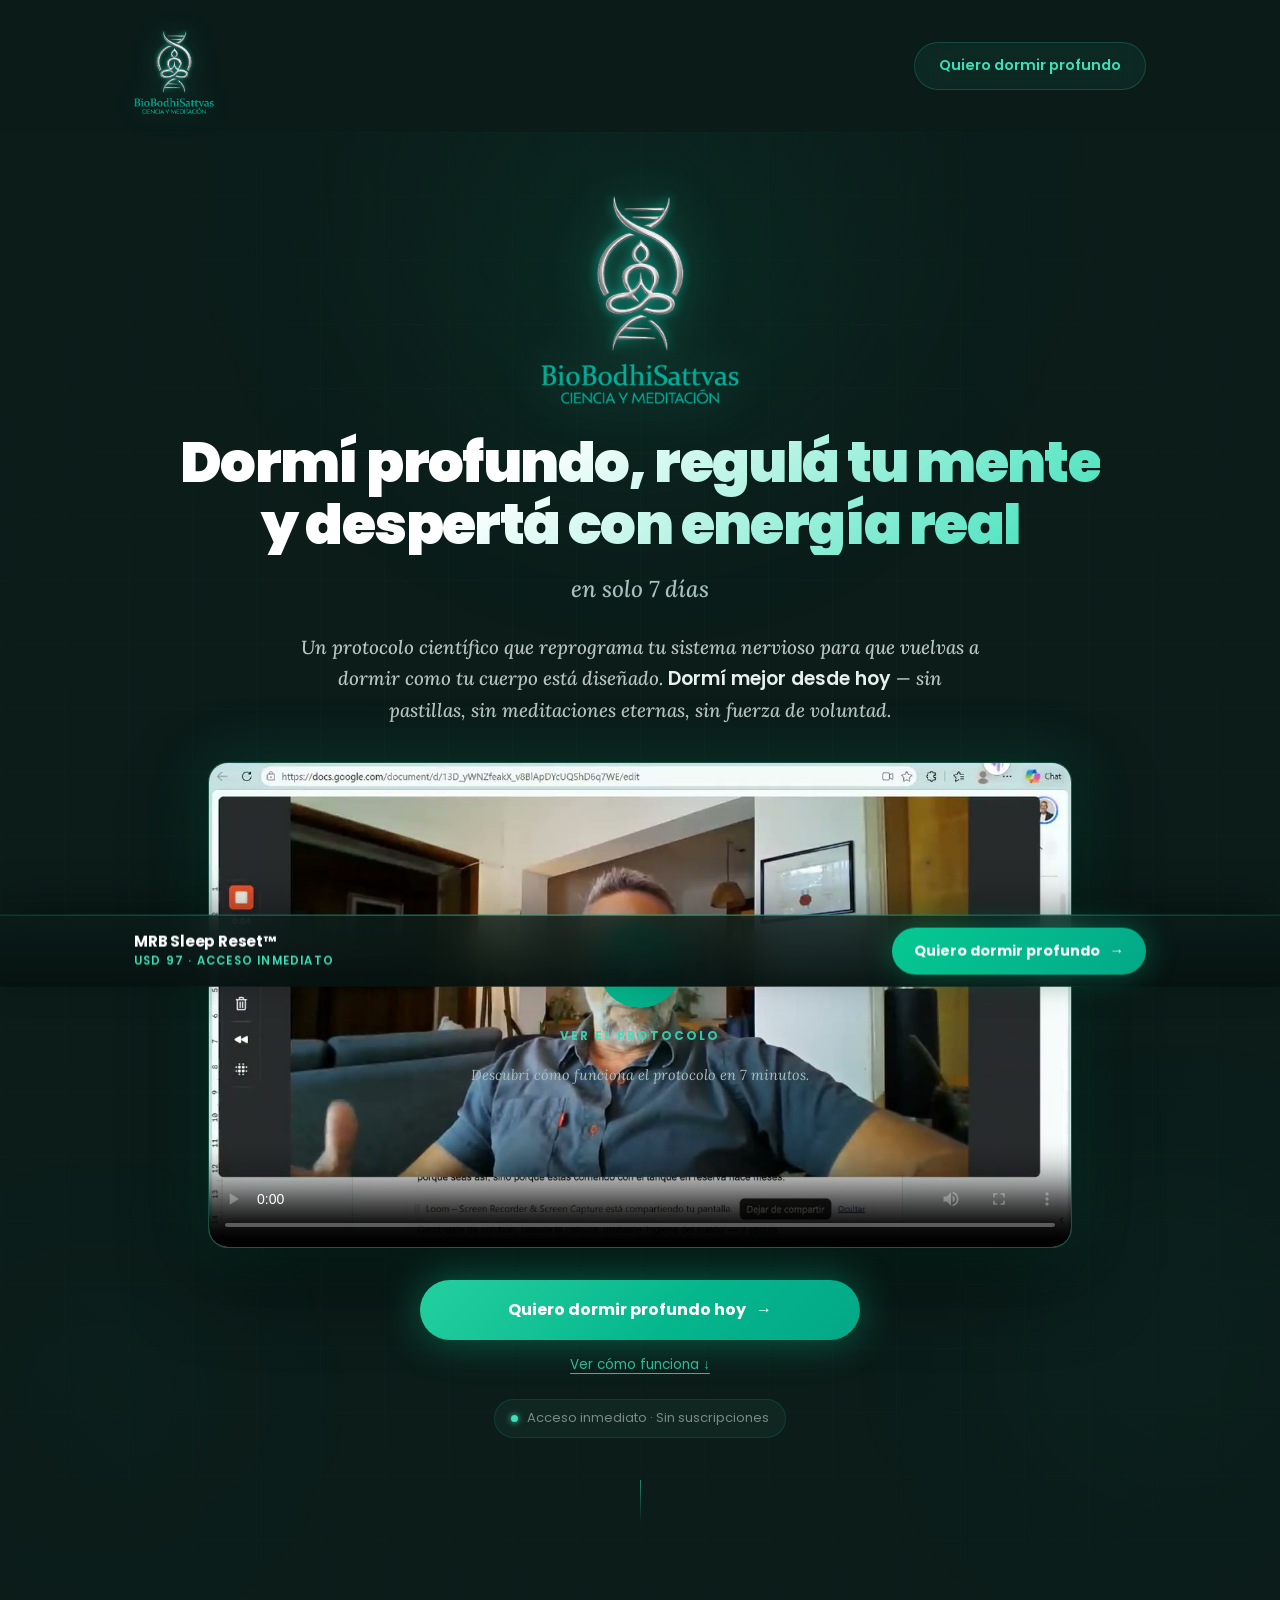
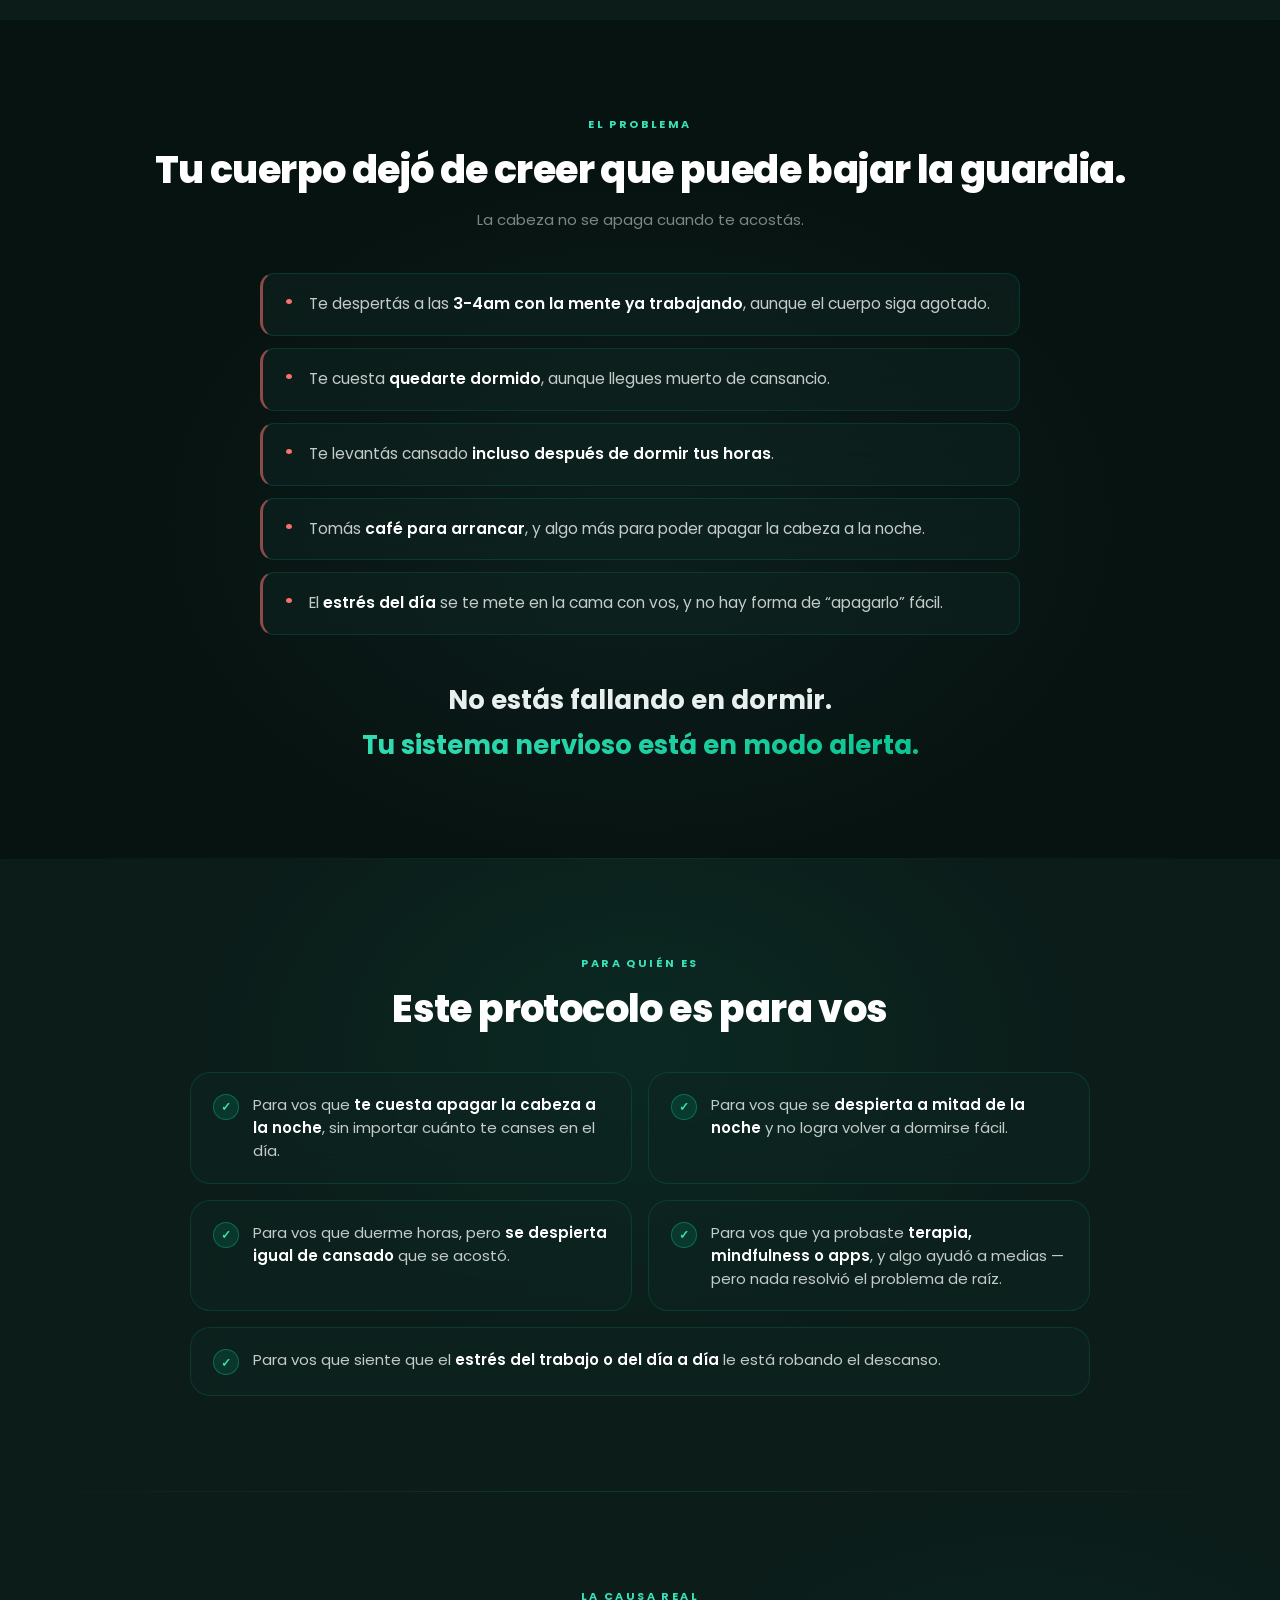
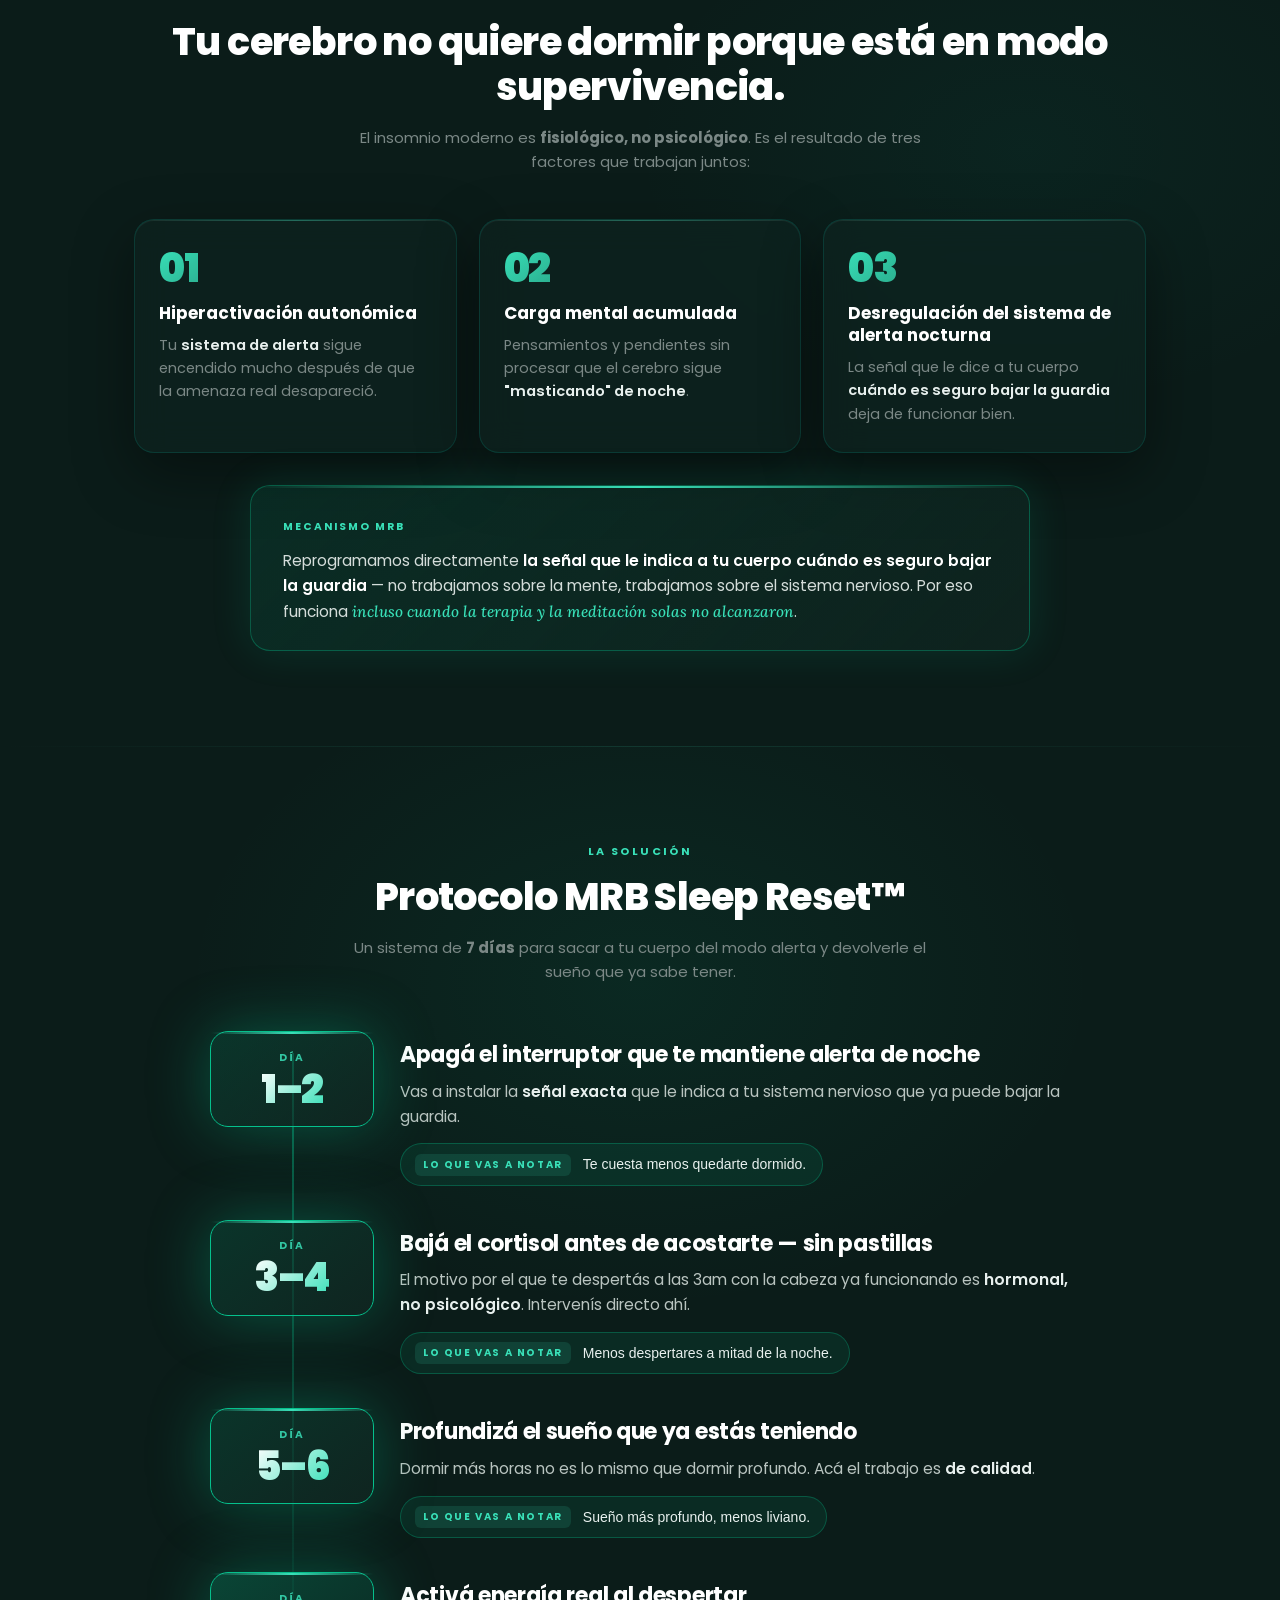
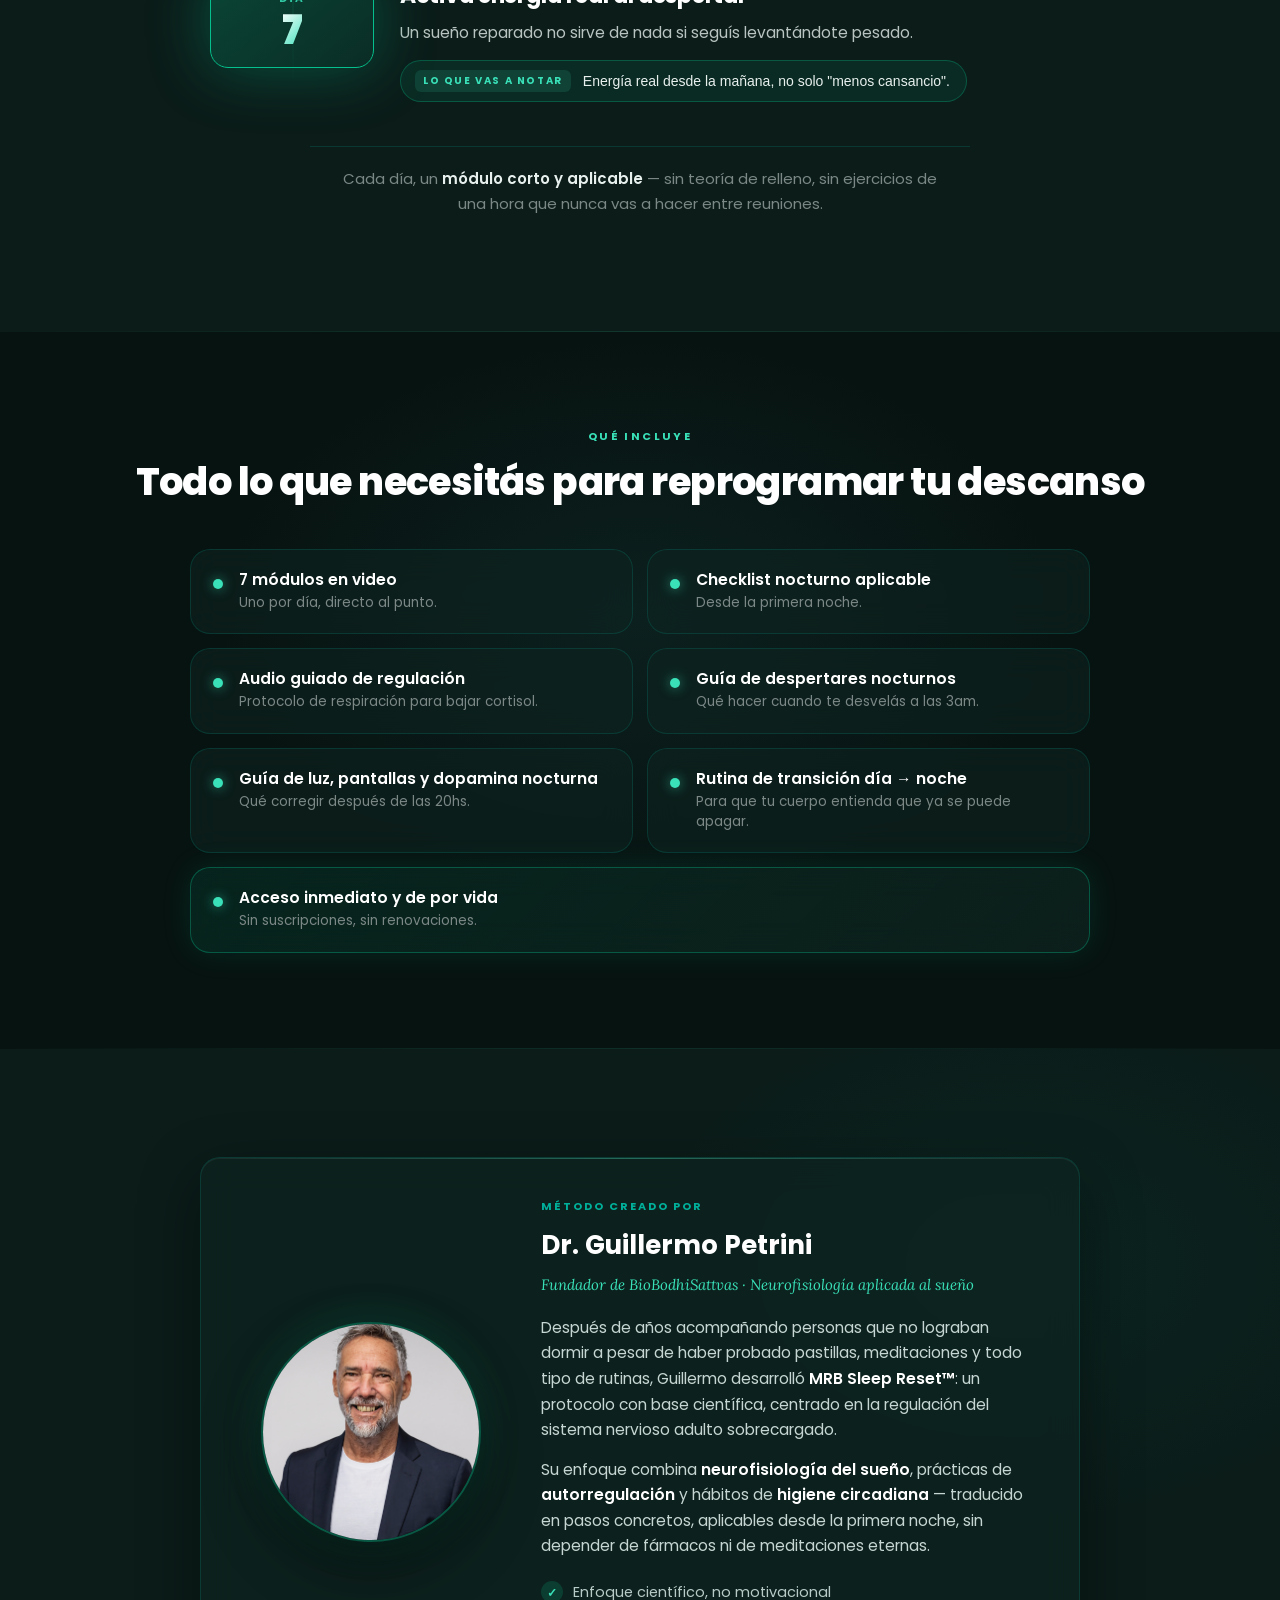
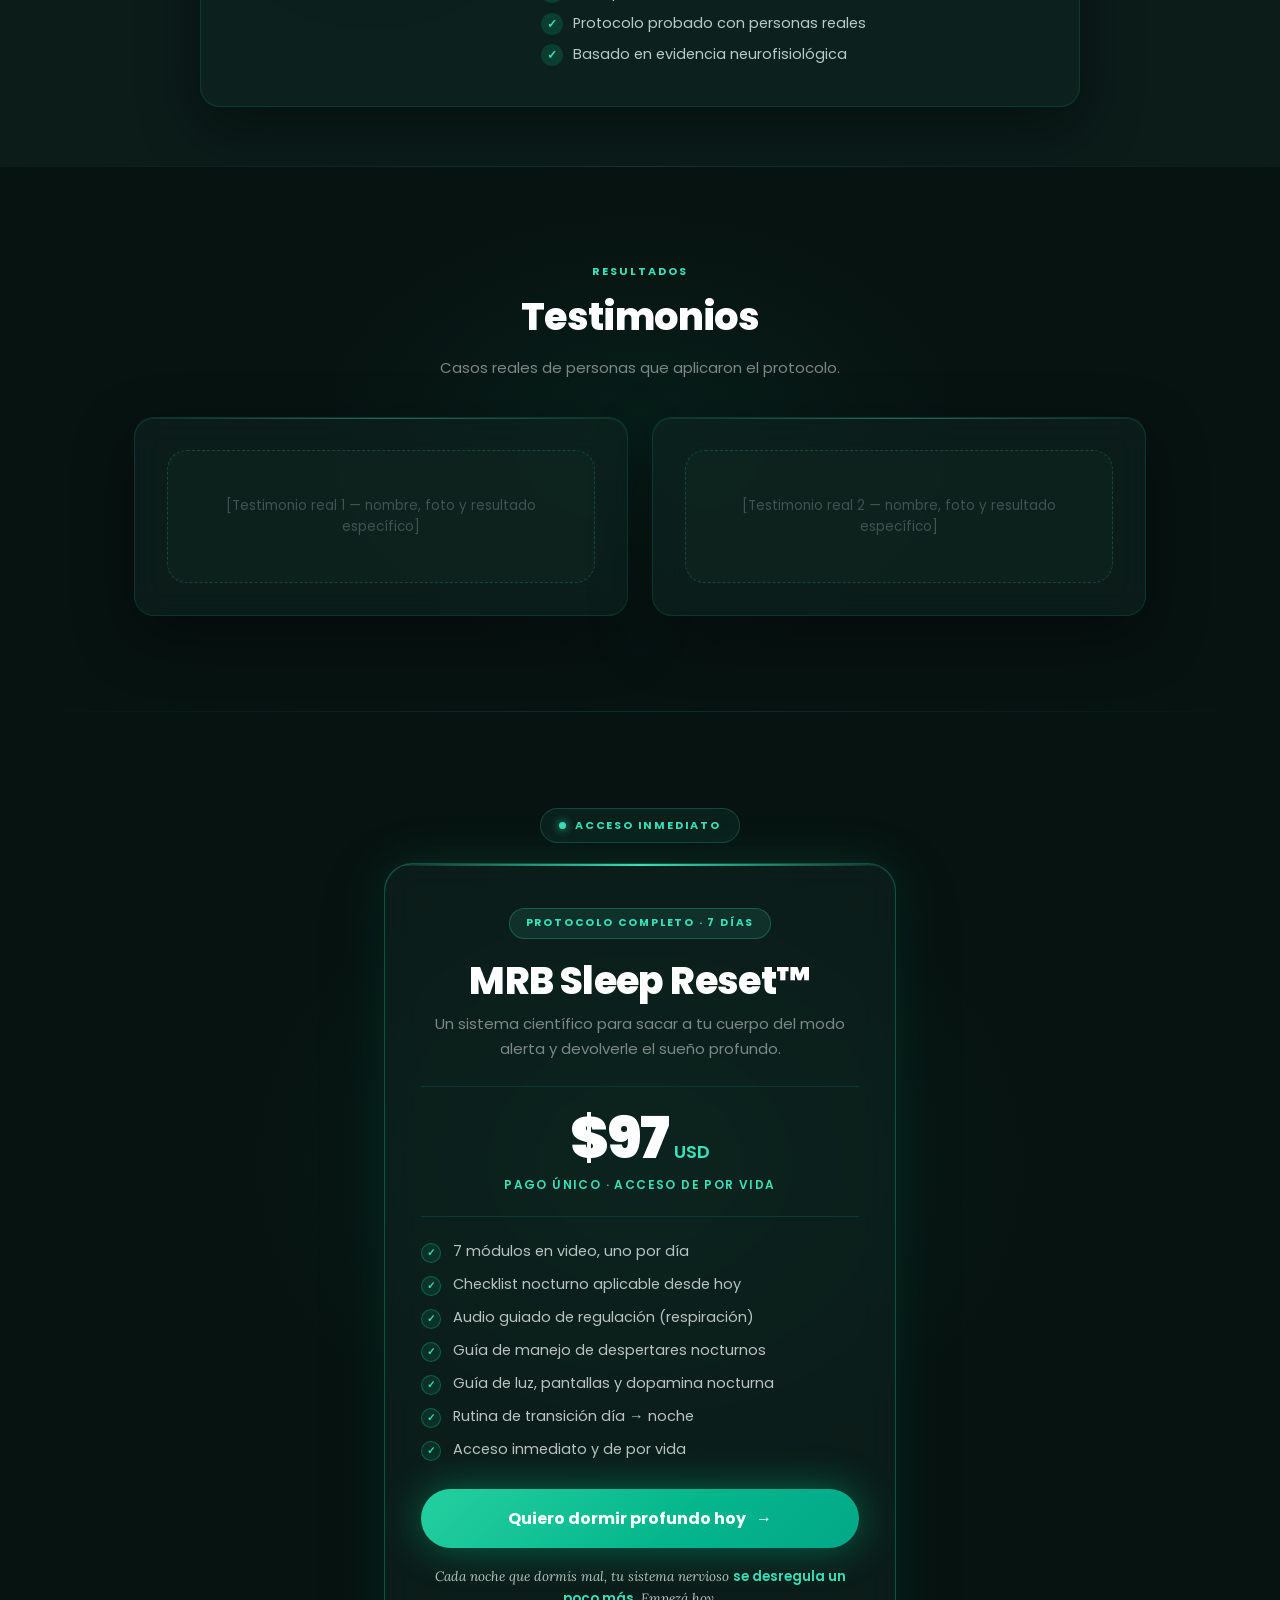
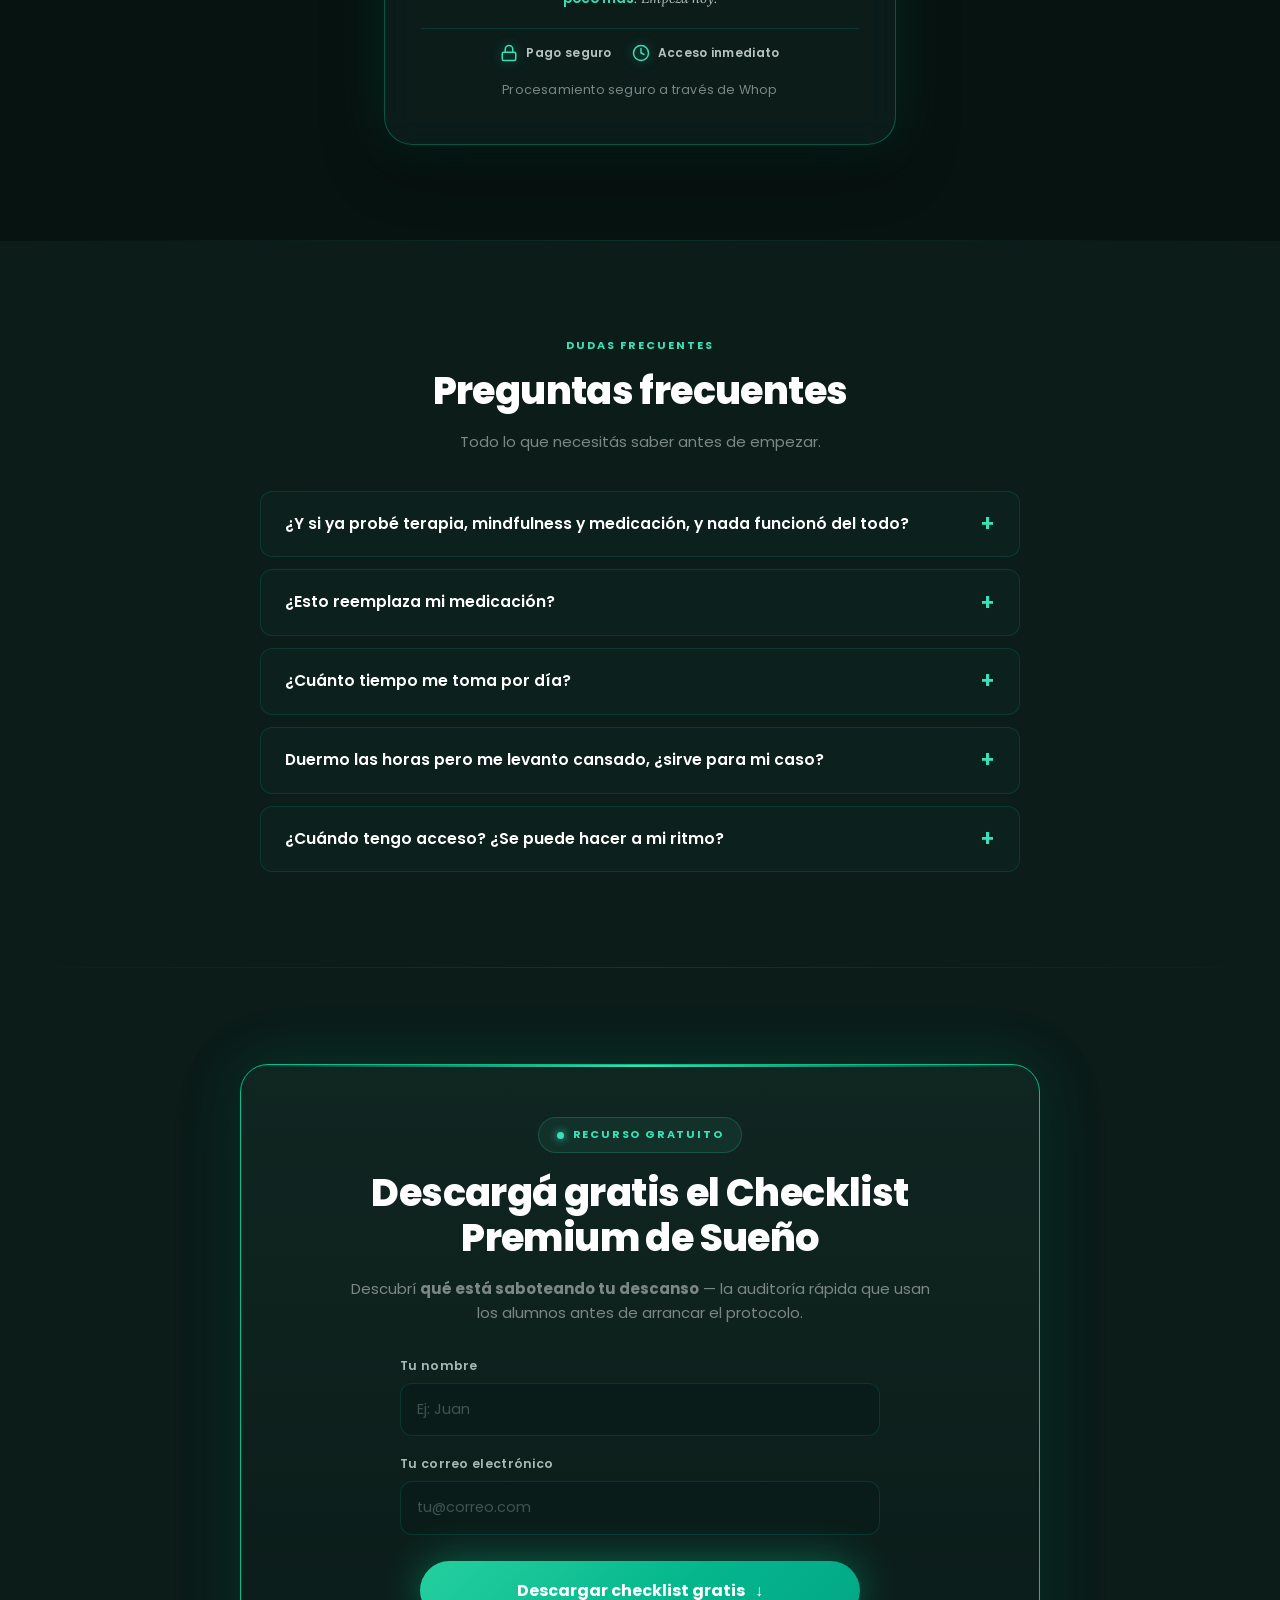
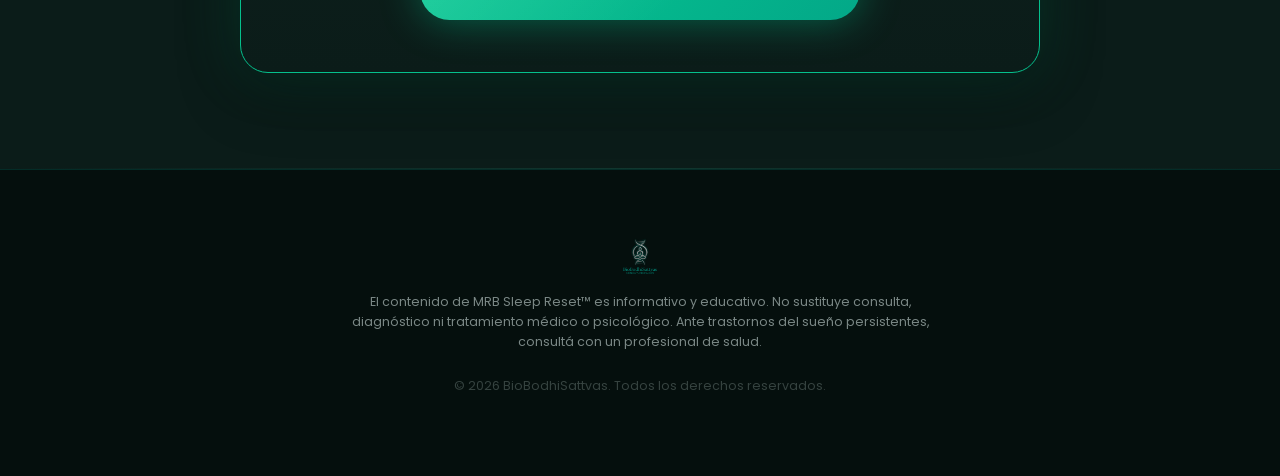
==== commit ac303c31: "copy: nueva lista de dolores, publico objetivo y ajustes de lenguaje - EL PROBLEMA: 5 dolores nuevos" ====
--- a/index.html
+++ b/index.html
@@ -12,6 +12,11 @@
 
   <!-- Preload del poster del VSL para vista previa instantánea -->
   <link rel="preload" as="image" href="vsl-guille-poster.jpg">
+
+  <!-- Favicons -->
+  <link rel="icon" type="image/png" sizes="32x32" href="favicon-32.png">
+  <link rel="icon" type="image/png" sizes="192x192" href="favicon-192.png">
+  <link rel="apple-touch-icon" sizes="180x180" href="apple-touch-icon.png">
 
   <link rel="stylesheet" href="css/variables.css">
   <link rel="stylesheet" href="css/base.css">
@@ -131,11 +136,15 @@
       <div class="pain-list" data-reveal data-reveal-delay="300">
         <div class="pain-item">
           <span class="pain-bullet">·</span>
-          <p>Te despertás a las <b>3am con la mente ya trabajando</b>, aunque el cuerpo siga agotado.</p>
+          <p>Te despertás a las <b>3-4am con la mente ya trabajando</b>, aunque el cuerpo siga agotado.</p>
         </div>
         <div class="pain-item">
           <span class="pain-bullet">·</span>
-          <p>Llegás al fin de semana <b>sin energía real</b> para tu familia, ni para vos.</p>
+          <p>Te cuesta <b>quedarte dormido</b>, aunque llegues muerto de cansancio.</p>
+        </div>
+        <div class="pain-item">
+          <span class="pain-bullet">·</span>
+          <p>Te levantás cansado <b>incluso después de dormir tus horas</b>.</p>
         </div>
         <div class="pain-item">
           <span class="pain-bullet">·</span>
@@ -143,7 +152,7 @@
         </div>
         <div class="pain-item">
           <span class="pain-bullet">·</span>
-          <p>Sentís que si parás un segundo, todo lo que construiste se te cae — pero si seguís así, <b>algo en vos se va a romper</b>.</p>
+          <p>El <b>estrés del día</b> se te mete en la cama con vos, y no hay forma de “apagarlo” fácil.</p>
         </div>
       </div>
 
@@ -160,30 +169,30 @@
       <div class="text-center">
         <div class="kicker" data-reveal>PARA QUIÉN ES</div>
         <h2 class="title-section" data-reveal data-reveal-delay="100">
-          Este protocolo es para vos si…
+          Este protocolo es para vos
         </h2>
       </div>
 
       <div class="audience-grid">
         <div class="audience-item" data-reveal data-reveal-delay="100">
           <span class="audience-check">✓</span>
-          <p>Ya probaste <b>terapia, mindfulness y apps</b>, y algo ayudó a medias — pero nada resolvió el problema de raíz.</p>
+          <p>Para vos que <b>te cuesta apagar la cabeza a la noche</b>, sin importar cuánto te canses en el día.</p>
         </div>
         <div class="audience-item" data-reveal data-reveal-delay="180">
           <span class="audience-check">✓</span>
-          <p>Tenés miedo de que si <b>parás un segundo</b>, todo lo que construiste se caiga.</p>
+          <p>Para vos que se <b>despierta a mitad de la noche</b> y no logra volver a dormirse fácil.</p>
         </div>
         <div class="audience-item" data-reveal data-reveal-delay="260">
           <span class="audience-check">✓</span>
-          <p>Tomás <b>medicación para dormir</b> y te incomoda depender de eso.</p>
+          <p>Para vos que duerme horas, pero <b>se despierta igual de cansado</b> que se acostó.</p>
         </div>
         <div class="audience-item" data-reveal data-reveal-delay="340">
           <span class="audience-check">✓</span>
-          <p>Dormís las horas, pero <b>te despertás igual de cansado</b> que te acostaste.</p>
+          <p>Para vos que ya probaste <b>terapia, mindfulness o apps</b>, y algo ayudó a medias — pero nada resolvió el problema de raíz.</p>
         </div>
         <div class="audience-item audience-item-wide" data-reveal data-reveal-delay="420">
           <span class="audience-check">✓</span>
-          <p>Sabés que no es "falta de voluntad" — porque <b>ya lo intentaste todo</b>.</p>
+          <p>Para vos que siente que el <b>estrés del trabajo o del día a día</b> le está robando el descanso.</p>
         </div>
       </div>
     </div>
@@ -414,15 +423,15 @@
           <p class="author-role">Fundador de BioBodhiSattvas · Neurofisiología aplicada al sueño</p>
 
           <p class="author-text">
-            Después de años acompañando pacientes que no lograban dormir a pesar de haber probado pastillas, meditaciones y todo tipo de rutinas, Guillermo desarrolló <b>MRB Sleep Reset™</b>: un protocolo clínico basado en la regulación del sistema nervioso adulto sobrecargado.
+            Después de años acompañando personas que no lograban dormir a pesar de haber probado pastillas, meditaciones y todo tipo de rutinas, Guillermo desarrolló <b>MRB Sleep Reset™</b>: un protocolo con base científica, centrado en la regulación del sistema nervioso adulto sobrecargado.
           </p>
           <p class="author-text">
             Su enfoque combina <b>neurofisiología del sueño</b>, prácticas de <b>autorregulación</b> y hábitos de <b>higiene circadiana</b> — traducido en pasos concretos, aplicables desde la primera noche, sin depender de fármacos ni de meditaciones eternas.
           </p>
 
           <ul class="author-highlights">
-            <li><span class="author-hl-icon">✓</span>Enfoque clínico, no motivacional</li>
-            <li><span class="author-hl-icon">✓</span>Protocolo probado con pacientes reales</li>
+            <li><span class="author-hl-icon">✓</span>Enfoque científico, no motivacional</li>
+            <li><span class="author-hl-icon">✓</span>Protocolo probado con personas reales</li>
             <li><span class="author-hl-icon">✓</span>Basado en evidencia neurofisiológica</li>
           </ul>
         </div>
@@ -495,14 +504,7 @@
           Cada noche que dormís mal, tu sistema nervioso <b>se desregula un poco más</b>. Empezá hoy.
         </p>
 
-        <div class="trust-badges" aria-label="Garantías de compra">
-          <div class="trust-badge">
-            <svg class="trust-icon" viewBox="0 0 24 24" fill="none" stroke="currentColor" stroke-width="2" stroke-linecap="round" stroke-linejoin="round" aria-hidden="true">
-              <path d="M12 22s8-4 8-10V5l-8-3-8 3v7c0 6 8 10 8 10z"/>
-              <path d="m9 12 2 2 4-4"/>
-            </svg>
-            <span>Garantía 7 días</span>
-          </div>
+        <div class="trust-badges" aria-label="Señales de confianza">
           <div class="trust-badge">
             <svg class="trust-icon" viewBox="0 0 24 24" fill="none" stroke="currentColor" stroke-width="2" stroke-linecap="round" stroke-linejoin="round" aria-hidden="true">
               <rect x="3" y="11" width="18" height="11" rx="2" ry="2"/>
@@ -520,13 +522,10 @@
         </div>
 
         <div class="security-note">
-          Procesamiento seguro garantizado por Whop
-        </div>
-      </div>
-
-      <div class="guarantee" style="margin-top: 32px;" data-reveal data-reveal-delay="200">
-        <p><b>Garantía 7 días.</b> Probá el protocolo. Si no notás un cambio real en tu descanso, te devolvemos el 100%.</p>
-      </div>
+          Procesamiento seguro a través de Whop
+        </div>
+      </div>
+
     </div>
   </section>
 
